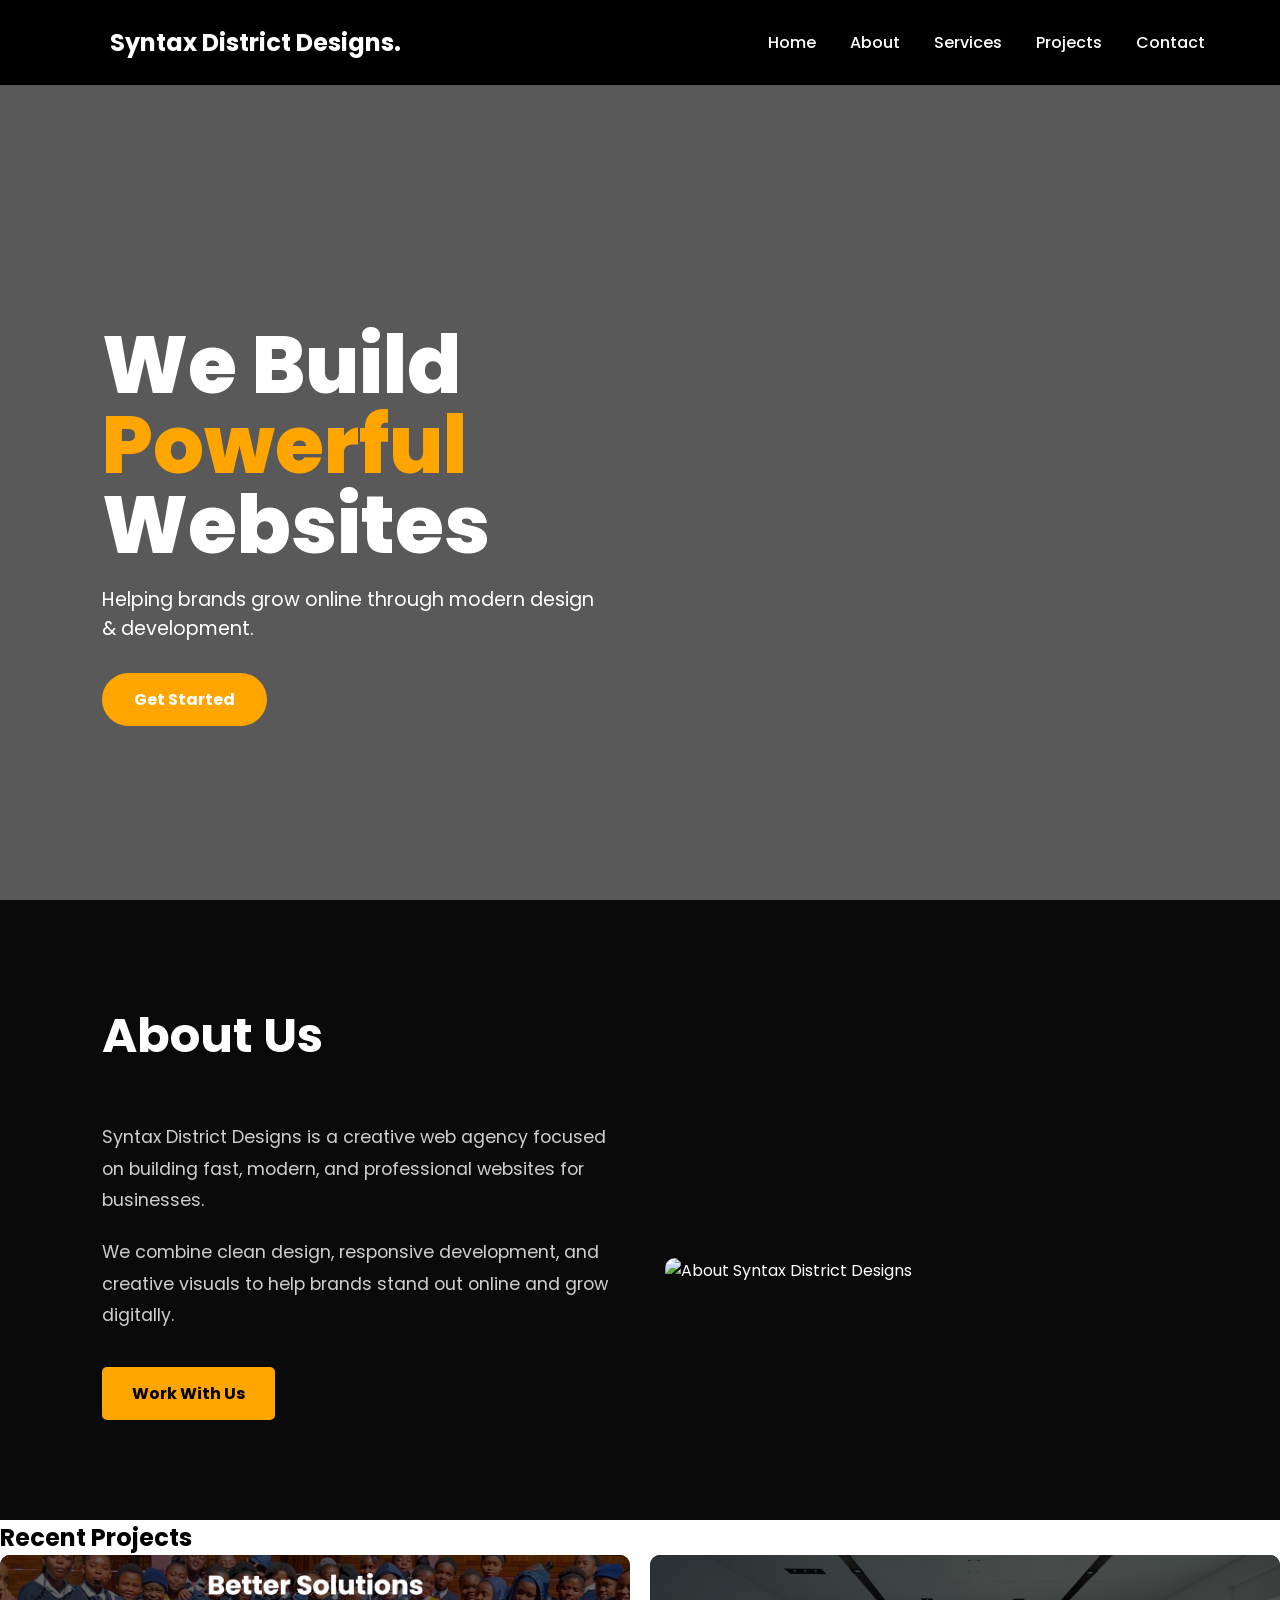
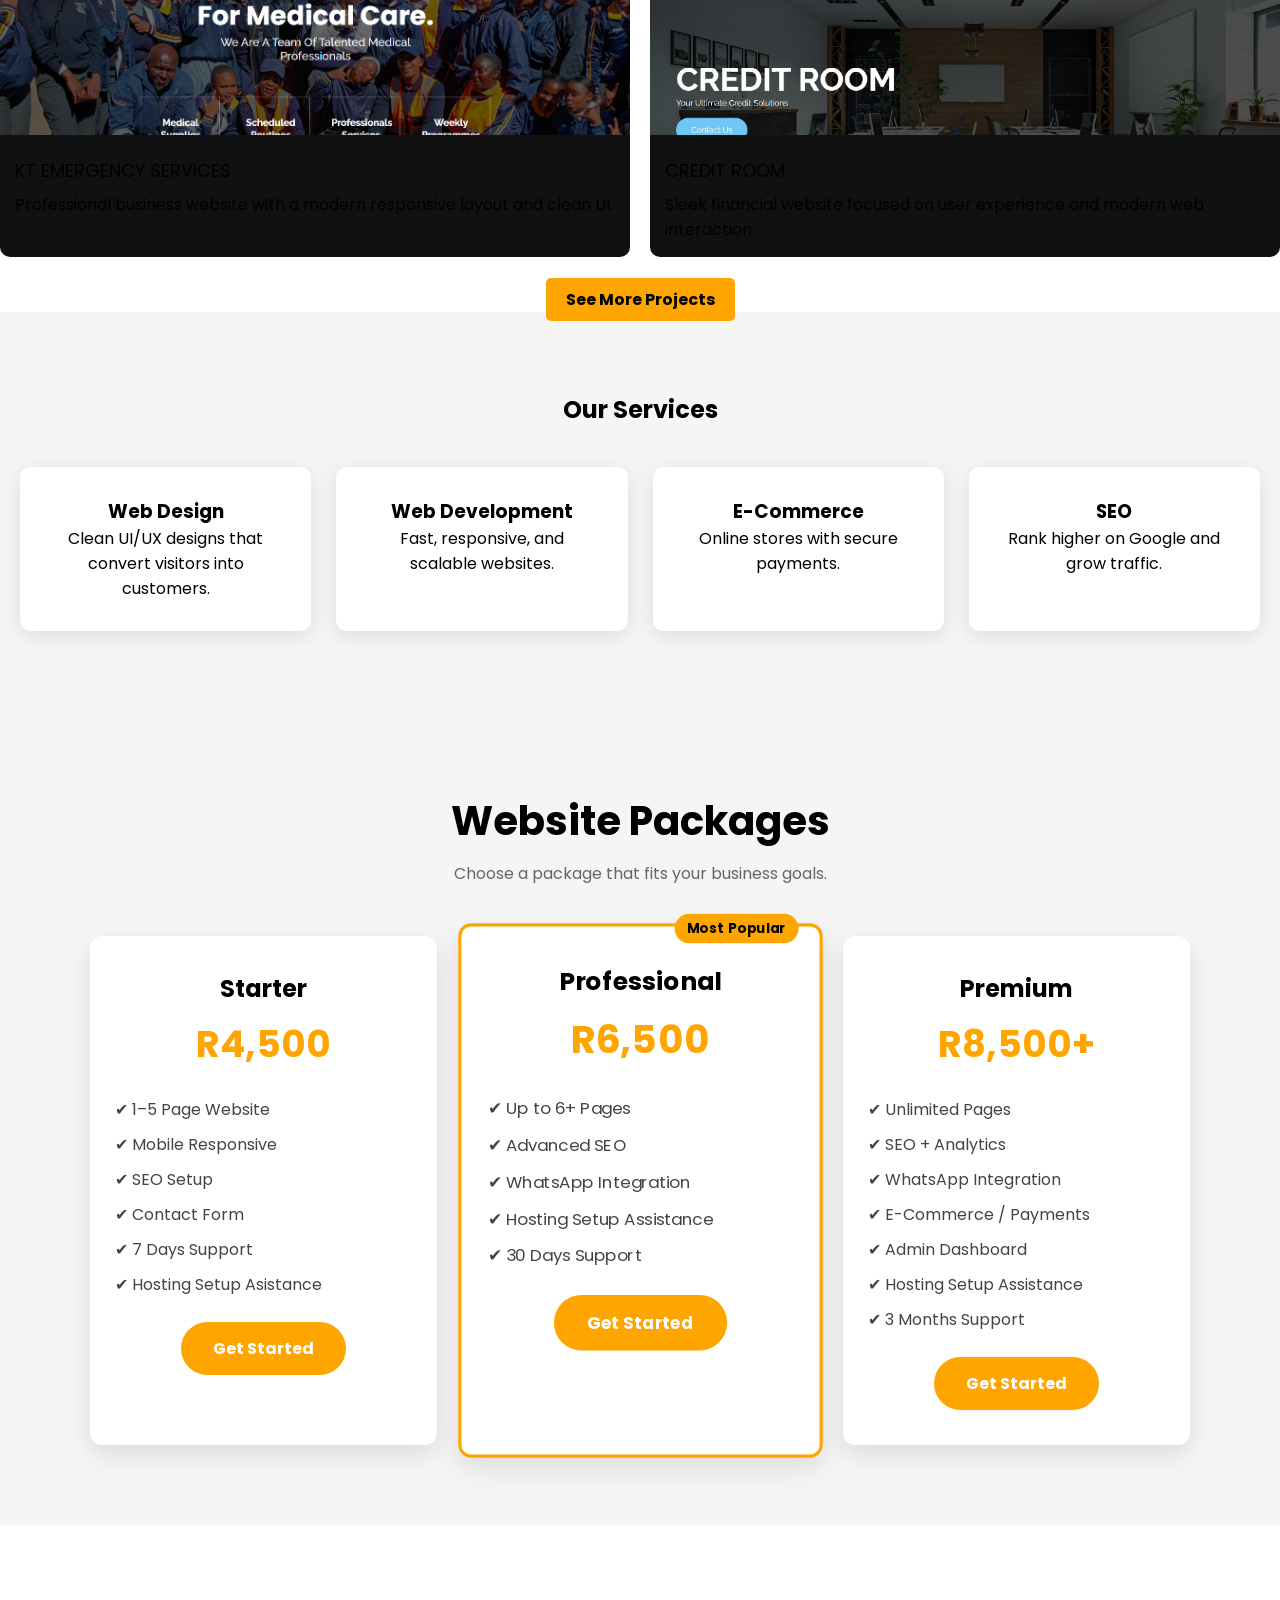
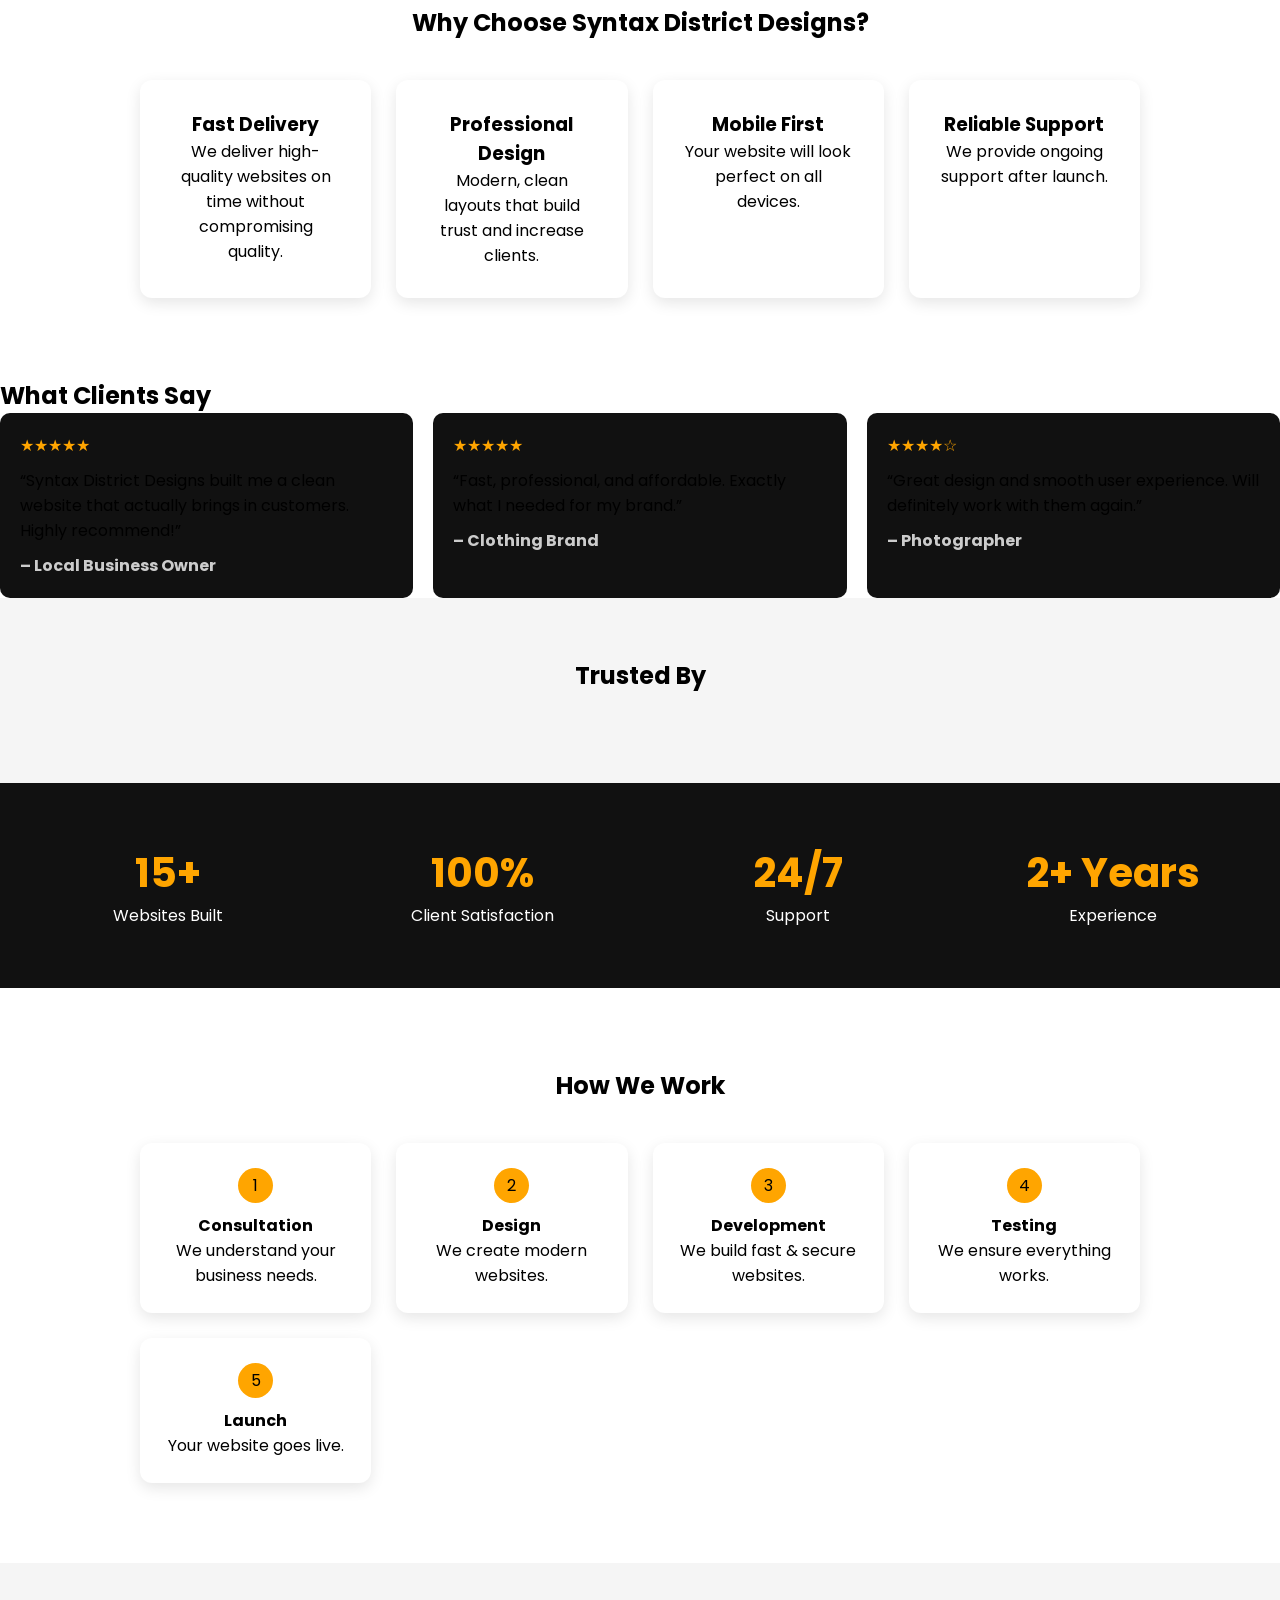
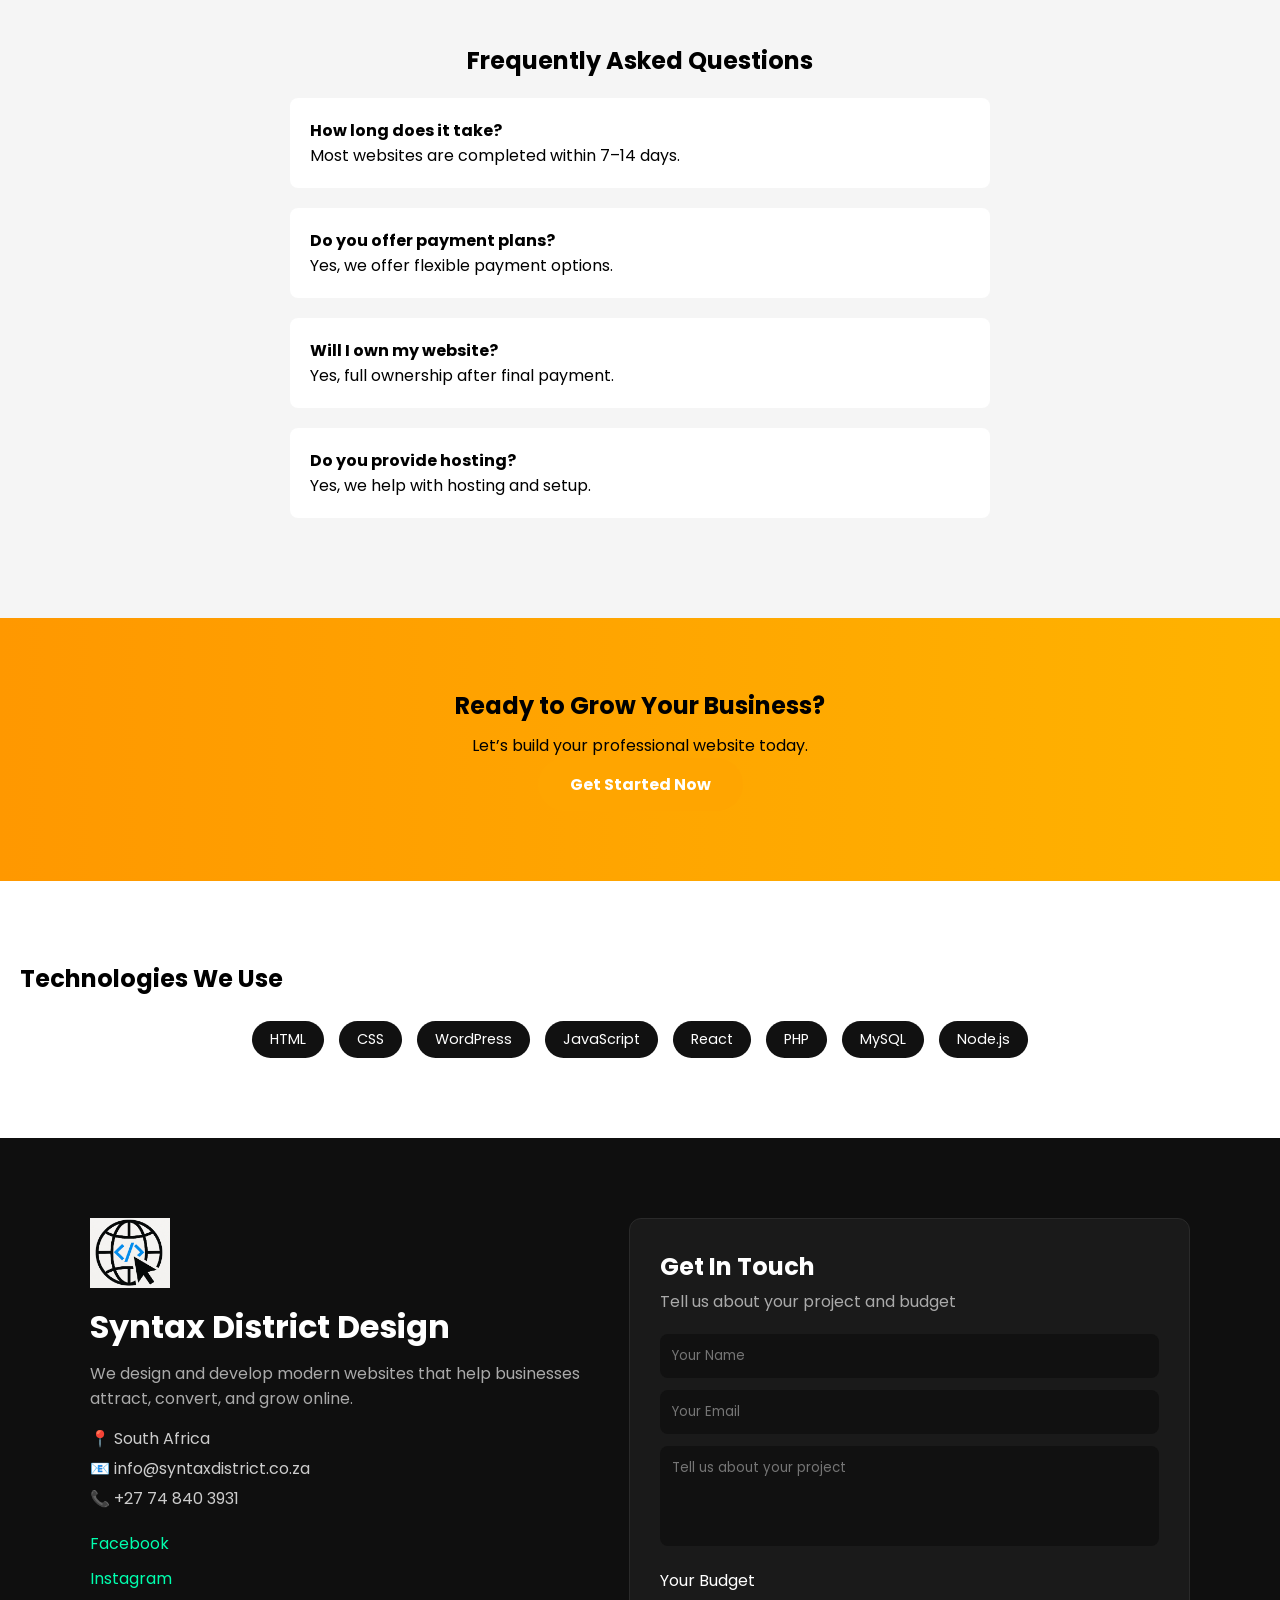
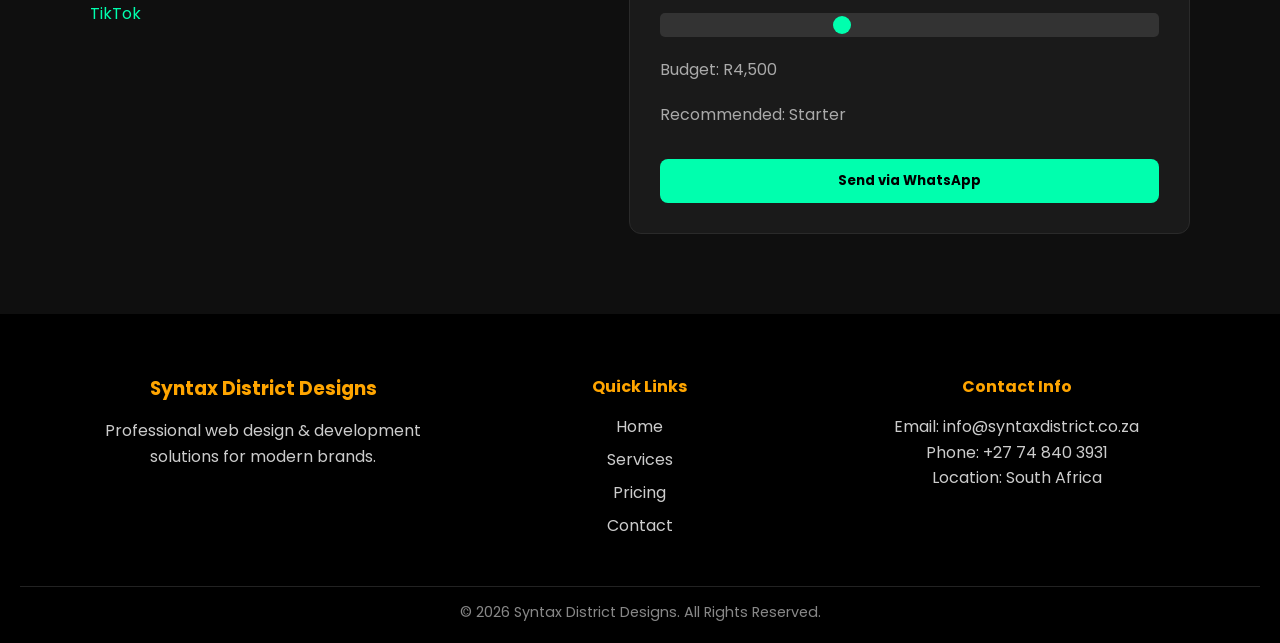
==== index.html @ bed91493 "logo" ====
<!DOCTYPE html>
<html lang="en">
<head>
  <meta charset="UTF-8" />
  <meta name="viewport" content="width=device-width, initial-scale=1.0" />
  <meta title="">
  <meta description="">
  <title>Syntax District Designs</title>

  <link rel="stylesheet" href="css/style.css" />
  <link href="https://fonts.googleapis.com/css2?family=Poppins:wght@300;400;600;700&display=swap" rel="stylesheet">
</head>

<body>

  <!-- NAVBAR -->
  <header class="navbar">
    <div class="logo">
      <img src="" alt="">
      <h2>Syntax District Designs.</h2>
    </div>

    <nav id="nav">
      <a href="index.html">Home</a>
      <a href="#about">About</a>
      <a href="#services">Services</a>
      <a href="projects.html">Projects</a>
      <a href="#contact">Contact</a>
    </nav>

    <div class="hamburger" id="menu">☰</div>
  </header>


  <!-- HERO -->
<section class="hero" id="home">

  <!-- Background Video -->
  <video autoplay muted loop playsinline class="hero-video">
    <source src="img/hero.mp4" type="video/mp4">
  </video>

  <!-- Dark Overlay -->
  <div class="hero-overlay"></div>

  <!-- Hero Content -->
  <div class="hero-content">
    <h1>
      We Build <span>Powerful</span><br>
      Websites
    </h1>

    <p>
      Helping brands grow online through modern design & development.
    </p>

    <a href="#contact" class="btn-primary">Get Started</a>
  </div>

</section>


  <!-- ABOUT -->
<section class="about" id="about">

  <!-- Heading -->
  <div class="about-heading">
    <h2>About Us</h2>
  </div>

  <!-- Content -->
  <div class="about-container">

    <!-- Text Block -->
    <div class="about-text">
      <p>
        Syntax District Designs is a creative web agency focused on building
        fast, modern, and professional websites for businesses.
      </p>

      <p>
        We combine clean design, responsive development, and creative visuals
        to help brands stand out online and grow digitally.
      </p>

      <a href="#contact" class="about-btn">Work With Us</a>
    </div>

    <!-- Image Block -->
    <div class="about-image">
      <img src="img/about-image.jpg" alt="About Syntax District Designs">
    </div>

  </div>

</section>

<!-- 💼 PROJECTS SECTION -->
<section class="section projects-section">

  <h2>Recent Projects</h2>
  <div class="projects">

    <!-- PROJECT 1 -->
    <div class="project-card">
      <a href="https://www.ktemergencyservices.com" target="_blank">
        <img src="img/ktemergency/ktemergencyservices.png" alt="KT Emergency Services Website" loading="lazy">
      </a>

      <div class="project-content">
        <div class="project-title">
          KT EMERGENCY SERVICES
        </div>
        <p>
          Professional business website with a modern responsive layout and clean UI.
        </p>
      </div>
    </div>

    <!-- PROJECT 2 -->
    <div class="project-card">
      <a href="https://www.creditroom.co.za" target="_blank">
        <img src="img/tcroom/Capturecr.PNG" alt="Credit Room Website" loading="lazy">
      </a>

      <div class="project-content">
        <div class="project-title">
          CREDIT ROOM
        </div>
        <p>
          Sleek financial website focused on user experience and modern web interaction.
        </p>
      </div>
    </div>
  </div>

  <!-- BUTTON -->
  <div class="see-more">
    <a href="projects.html">
      See More Projects
    </a>

  </div>

</section>

  <!-- SERVICES -->
  <section class="services" id="services">
    <h2>Our Services</h2>

    <div class="service-box">

      <div class="service">
        <h3>Web Design</h3>
        <p>Clean UI/UX designs that convert visitors into customers.</p>
      </div>

      <div class="service">
        <h3>Web Development</h3>
        <p>Fast, responsive, and scalable websites.</p>
      </div>

      <div class="service">
        <h3>E-Commerce</h3>
        <p>Online stores with secure payments.</p>
      </div>

      <div class="service">
        <h3>SEO</h3>
        <p>Rank higher on Google and grow traffic.</p>
      </div>

    </div>
  </section>



<!-- PRICING -->
<section class="pricing" id="pricing">

  <h2>Website Packages</h2>
  <p class="pricing-subtitle">
    Choose a package that fits your business goals.
  </p>

  <div class="pricing-box">

    <!-- BASIC -->
    <div class="price-card">
      <h3>Starter</h3>
      <p class="price">R4,500</p>

      <ul>
        <li>✔ 1–5 Page Website</li>
        <li>✔ Mobile Responsive</li>
        <li>✔ SEO Setup</li>
        <li>✔ Contact Form</li>
        <li>✔ 7 Days Support</li>
        <li>✔ Hosting Setup Asistance</li>
      </ul>

      <a href="#contact" class="btn-primary">Get Started</a>
    </div>


    <!-- STANDARD -->
    <div class="price-card featured">

      <span class="badge">Most Popular</span>

      <h3>Professional</h3>
      <p class="price">R6,500</p>

      <ul>
        <li>✔ Up to 6+ Pages</li>
        <li>✔ Advanced SEO</li>
        <li>✔ WhatsApp Integration</li>
        <li>✔ Hosting Setup Assistance</li>
        <li>✔ 30 Days Support</li>
      </ul>

      <a href="#contact" class="btn-primary">Get Started</a>
    </div>


    <!-- PREMIUM -->
    <div class="price-card">

      <h3>Premium</h3>
      <p class="price">R8,500+</p>

      <ul>
        <li>✔ Unlimited Pages</li>
        <li>✔ SEO + Analytics</li>
        <li>✔ WhatsApp Integration</li>
        <li>✔ E-Commerce / Payments</li>
        <li>✔ Admin Dashboard</li>
        <li>✔ Hosting Setup Assistance</li>
        <li>✔ 3 Months Support</li>
      </ul>

      <a href="#contact" class="btn-primary">Get Started</a>
    </div>

  </div>

</section>



<!-- WHY CHOOSE US -->
<section class="why-us">

  <h2>Why Choose Syntax District Designs?</h2>

  <div class="why-box">

    <div class="why-item">
      <h3> Fast Delivery</h3>
      <p>We deliver high-quality websites on time without compromising quality.</p>
    </div>

    <div class="why-item">
      <h3> Professional Design</h3>
      <p>Modern, clean layouts that build trust and increase clients.</p>
    </div>

    <div class="why-item">
      <h3> Mobile First</h3>
      <p>Your website will look perfect on all devices.</p>
    </div>

    <div class="why-item">
      <h3> Reliable Support</h3>
      <p>We provide ongoing support after launch.</p>
    </div>

  </div>

</section>

<!-- ⭐ TESTIMONIAL SECTION -->
<section class="section">
    <h2>What Clients Say</h2>

    <div class="testimonials">

        <div class="testimonial-card">
            <div class="stars">★★★★★</div>
            <p>“Syntax District Designs built me a clean website that actually brings in customers. Highly recommend!”</p>
            <div class="client">– Local Business Owner</div>
        </div>

        <div class="testimonial-card">
            <div class="stars">★★★★★</div>
            <p>“Fast, professional, and affordable. Exactly what I needed for my brand.”</p>
            <div class="client">– Clothing Brand</div>
        </div>

        <div class="testimonial-card">
            <div class="stars">★★★★☆</div>
            <p>“Great design and smooth user experience. Will definitely work with them again.”</p>
            <div class="client">– Photographer</div>
        </div>

    </div>
</section>



<!-- CLIENTS -->
<section class="clients">

  <h2>Trusted By</h2>

  <div class="client-logos">
    <img src="img/client1.png" alt="">
    <img src="img/client2.png" alt="">
    <img src="img/client3.png" alt="">
    <img src="img/client4.png" alt="">
  </div>

</section>


<!-- STATS -->
<section class="stats">

  <div class="stat">
    <h3>15+</h3>
    <p>Websites Built</p>
  </div>

  <div class="stat">
    <h3>100%</h3>
    <p>Client Satisfaction</p>
  </div>

  <div class="stat">
    <h3>24/7</h3>
    <p>Support</p>
  </div>

  <div class="stat">
    <h3>2+ Years</h3>
    <p>Experience</p>
  </div>

</section>


<!-- PROCESS -->
<section class="process">

  <h2>How We Work</h2>

  <div class="steps">

    <div class="step">
      <span>1</span>
      <h4>Consultation</h4>
      <p>We understand your business needs.</p>
    </div>

    <div class="step">
      <span>2</span>
      <h4>Design</h4>
      <p>We create modern websites.</p>
    </div>

    <div class="step">
      <span>3</span>
      <h4>Development</h4>
      <p>We build fast & secure websites.</p>
    </div>

    <div class="step">
      <span>4</span>
      <h4>Testing</h4>
      <p>We ensure everything works.</p>
    </div>

    <div class="step">
      <span>5</span>
      <h4>Launch</h4>
      <p>Your website goes live.</p>
    </div>

  </div>

</section>


<!-- FAQ -->
<section class="faq">

  <h2>Frequently Asked Questions</h2>

  <div class="faq-item">
    <h4>How long does it take?</h4>
    <p>Most websites are completed within 7–14 days.</p>
  </div>

  <div class="faq-item">
    <h4>Do you offer payment plans?</h4>
    <p>Yes, we offer flexible payment options.</p>
  </div>

  <div class="faq-item">
    <h4>Will I own my website?</h4>
    <p>Yes, full ownership after final payment.</p>
  </div>

  <div class="faq-item">
    <h4>Do you provide hosting?</h4>
    <p>Yes, we help with hosting and setup.</p>
  </div>

</section>


<!-- CTA -->
<section class="cta-banner">

  <h2>Ready to Grow Your Business?</h2>
  <p>Let’s build your professional website today.</p>

  <a href="#contact" class="btn-primary">Get Started Now</a>

</section>


<!-- SKILLS -->
<section class="skills">

  <h1>Technologies We Use</h1>

  <div class="skills-box">
    <span>HTML</span>
    <span>CSS</span>
    <span>WordPress</span>
    <span>JavaScript</span>
    <span>React</span>
    <span>PHP</span>
    <span>MySQL</span>
    <span>Node.js</span>
  </div>

</section>




<section class="contact-section" id="contact">

  <div class="contact-container">

    <!-- ================= LEFT SIDE ================= -->
    <div class="contact-left">

      <img src="img/Untitled.png" alt="Logo" class="logo">

      <h2>Syntax District Design</h2>

      <p>
        We design and develop modern websites that help businesses attract,
        convert, and grow online.
      </p>

      <div class="contact-info">
        <p>📍 South Africa</p>
        <p>📧 info@syntaxdistrict.co.za</p>
        <p>📞 +27 74 840 3931</p>
      </div>

      <div class="socials">
        <a href="#" target="_blank">Facebook</a>
        <a href="#" target="_blank">Instagram</a>
        <a href="#" target="_blank">TikTok</a>
      </div>

    </div>

    <!-- ================= RIGHT SIDE ================= -->
    <div class="contact-right">

      <h2>Get In Touch</h2>
      <p>Tell us about your project and budget</p>

      <form id="contactForm">

        <input type="text" id="name" placeholder="Your Name" required>
        <input type="email" id="email" placeholder="Your Email" required>
        <textarea id="message" placeholder="Tell us about your project"></textarea>

        <!-- BUDGET SLIDER -->
        <div class="budget-box">

          <label>Your Budget</label>

          <input type="range" min="1500" max="10000" step="500" value="4500" id="budgetSlider">

          <p>Budget: <span id="budgetValue">R4,500</span></p>
          <p>Recommended: <span id="packageText">Starter</span></p>

        </div>

        <button type="submit">Send via WhatsApp</button>

      </form>

    </div>

  </div>

</section>


<!-- FOOTER -->

<footer class="footer">

  <div class="footer-container">

    <!-- ABOUT -->
    <div class="footer-box">

      <h3>Syntax District Designs</h3>

      <p>
        Professional web design & development solutions for modern brands.
      </p>

    </div>


    <!-- LINKS -->
    <div class="footer-box">

      <h4>Quick Links</h4>

      <ul>
        <li><a href="#home">Home</a></li>
        <li><a href="#services">Services</a></li>
        <li><a href="#pricing">Pricing</a></li>
        <li><a href="#contact">Contact</a></li>
      </ul>

    </div>


    <!-- CONTACT INFO -->
    <div class="footer-box">

      <h4>Contact Info</h4>

      <p>Email: info@syntaxdistrict.co.za</p>
      <p>Phone: +27 74 840 3931</p>
      <p>Location: South Africa</p>

    </div>


  </div>


  <div class="footer-bottom">

    <p>
      © 2026 Syntax District Designs. All Rights Reserved.
    </p>

  </div>

</footer>



<script src="script.js"></script>
</body>

</html>
---- css/style.css ----
* {
  margin: 0;
  padding: 0;
  box-sizing: border-box;
  font-family: "Poppins", sans-serif;
}

html {
  scroll-behavior: smooth;
}

/* NAVBAR */

.navbar {
  position: fixed;
  width: 100%;
  background: #000;
  color: #fff;
  padding: 25px 60px;
  display: flex;
  justify-content: space-between;
  align-items: center;
  z-index: 1000;
}

.logo {
  display: flex;
  align-items: center;
  gap: 10px;
}

.logo img {
  width: 40px;
}

nav a {
  color: #fff;
  text-decoration: none;
  margin: 0 15px;
  font-weight: 500;
}

nav a:hover {
  color: orange;
  text-decoration:underline;
}

.hamburger {
  display: none;
  font-size: 26px;
  cursor: pointer;
}


/* HERO */

.hero {
  height: 100vh;
  position: relative;
  overflow: hidden;
  display: flex;
  align-items: center;
  justify-content: flex-start;
  padding: 0 8%;
}

/* Background Video */

.hero-video {
  position: absolute;
  top: 0;
  left: 0;
  width: 100%;
  height: 100%;
  object-fit: cover;
  z-index: -2;
}

/* Overlay */

.hero-overlay {
  position: absolute;
  inset: 0;
  background: rgba(0, 0, 0, 0.65);
  z-index: -1;
}

/* Content */

.hero-content {
  max-width: 650px;
  color: white;
  text-align: left;
}

.hero-content h1 {
  font-size: 5rem;
  line-height: 1;
  margin-top: 150px;
  margin-bottom: 20px;
  font-weight: 800;
}

.hero-content h1 span {
  color: orange;
}

.hero-content p {
  font-size: 1.2rem;
  color: #fff;
  margin-bottom: 30px;
  max-width: 500px;
}

/* Button */

.btn-primary {
  display: inline-block;
  padding: 14px 32px;
  background: orange;
  color: white;
  text-decoration: none;
  font-weight: bold;
  border-radius: 50px;

  transition: 0.3s ease;
}

.btn-primary:hover {
  background: white;
  transform: translateY(-3px);
}

/* Responsive */

@media (max-width: 768px) {

  .hero {
    padding: 0 5%;
  }

  .hero-content h1 {
    font-size: 3rem;
  }

  .hero-content p {
    font-size: 1rem;
  }

}

/* ABOUT */

.about {
  padding: 100px 8%;
  background: #0a0a0a;
  color: white;
}

/* Heading */

.about-heading {
  margin-bottom: 50px;
}

.about-heading h2 {
  font-size: 3rem;
  text-align: left;
}

/* Container */

.about-container {
  display: flex;
  align-items: center;
  justify-content: space-between;
  gap: 50px;
}

/* Text Block */

.about-text {
  flex: 1;
}

.about-text p {
  font-size: 1.1rem;
  line-height: 1.8;
  color: #cfcfcf;
  margin-bottom: 20px;
}

/* Button */

.about-btn {
  display: inline-block;
  margin-top: 15px;

  padding: 14px 30px;
  background: orange;
  color: black;

  text-decoration: none;
  font-weight: bold;
  border-radius: 5px;

  transition: 0.3s ease;
}

.about-btn:hover {
  background: white;
  transform: translateY(-3px);
}

/* Image Block */

.about-image {
  flex: 1;
}

.about-image img {
  width: 100%;
  border-radius: 10px;
  object-fit: cover;
}

/* RESPONSIVE */

@media (max-width: 900px) {

  .about-container {
    flex-direction: column;
  }

  .about-heading h2 {
    text-align: center;
  }

  .about-text {
    text-align: center;
  }

}

@media (max-width: 768px) {

  .about {
    padding: 80px 5%;
  }

  .about-heading h2 {
    font-size: 2.3rem;
  }

  .about-text p {
    font-size: 1rem;
  }

}

/* ---------- PROJECTS ---------- */
    .projects {
        display: grid;
        grid-template-columns: repeat(auto-fit, minmax(280px, 1fr));
        gap: 20px;
    }

    .project-card {
        background: #111;
        border-radius: 10px;
        overflow: hidden;
        transition: 0.3s;
    }

    .project-card:hover {
        transform: scale(1.03);
    }

    .project-card img {
        width: 100%;
        height: 180px;
        object-fit: cover;
    }

    .project-content {
        padding: 15px;
    }

    .project-title {
        font-size: 18px;
        margin-bottom: 8px;
    }

    .see-more {
        text-align: center;
        margin-top: 30px;
    }

    .see-more a {
        text-decoration: none;
        color: #000;
        background: orange;
        padding: 10px 20px;
        border-radius: 5px;
        font-weight: bold;
    }

    .see-more a:hover {
        background: #ff8c00;
    }


/* SERVICES */

.services {
  background: #f5f5f5;
  padding: 80px 20px;
  text-align: center;
}

.service-box {
  display: grid;
  grid-template-columns: repeat(auto-fit,minmax(250px,1fr));
  gap: 25px;
  margin-top: 40px;
}

.service {
  background: white;
  padding: 30px;
  border-radius: 10px;
  box-shadow: 0 5px 20px rgba(0,0,0,0.1);
}



/* PRICING */

.pricing {
  padding: 80px 20px;
  background: #f5f5f5;
  text-align: center;
}

.pricing h2 {
  font-size: 2.5rem;
  margin-bottom: 10px;
}

.pricing-subtitle {
  color: #666;
  margin-bottom: 50px;
}


.pricing-box {
  display: grid;
  grid-template-columns: repeat(auto-fit,minmax(250px,1fr));
  gap: 30px;
  max-width: 1100px;
  margin: auto;
}


.price-card {
  background: white;
  padding: 35px 25px;
  border-radius: 12px;
  box-shadow: 0 10px 25px rgba(0,0,0,0.1);
  transition: 0.3s;
  position: relative;
}


.price-card:hover {
  transform: translateY(-10px);
}


.price-card h3 {
  font-size: 1.5rem;
  margin-bottom: 10px;
}


.price {
  font-size: 2.3rem;
  color: orange;
  font-weight: bold;
  margin-bottom: 25px;
}


.price-card ul {
  list-style: none;
  margin-bottom: 25px;
  text-align: left;
}


.price-card ul li {
  margin: 10px 0;
  color: #444;
}


/* FEATURED CARD */

.featured {
  border: 3px solid orange;
  transform: scale(1.05);
}


.badge {
  position: absolute;
  top: -12px;
  right: 20px;
  background: orange;
  color: black;
  padding: 5px 12px;
  font-size: 0.8rem;
  border-radius: 20px;
  font-weight: bold;
}

/* BUDGET SECTION */
.budget {
  padding: 70px 20px;
  background: #0f0f0f;
  color: #fff;
  text-align: center;
}

.budget h2 {
  font-size: 2rem;
  margin-bottom: 10px;
}

.budget p {
  color: #aaa;
  margin-bottom: 25px;
}

/* SLIDER BOX */
.slider-box {
  max-width: 500px;
  margin: auto;
  background: #1a1a1a;
  padding: 30px;
  border-radius: 15px;
  border: 1px solid #2a2a2a;
}

/* RANGE SLIDER */
input[type="range"] {
  width: 100%;
  appearance: none;
  height: 6px;
  background: #333;
  border-radius: 5px;
  outline: none;
  margin: 20px 0;
}

/* slider thumb */
input[type="range"]::-webkit-slider-thumb {
  appearance: none;
  width: 18px;
  height: 18px;
  background: #00ffae;
  border-radius: 50%;
  cursor: pointer;
}

/* OUTPUT */
.budget-output {
  font-size: 1.3rem;
  margin-top: 10px;
  color: #00ffae;
  font-weight: bold;
}

.package-recommendation {
  margin-top: 15px;
  font-size: 1rem;
  color: #fff;
}

.package-recommendation span {
  color: #00ffae;
  font-weight: bold;
}

.hint {
  font-size: 13px;
  color: #888;
  margin-top: 10px;
}


/* RESPONSIVE */

@media(max-width:768px){

  .featured {
    transform: scale(1);
  }

  .pricing h2 {
    font-size: 2rem;
  }

}



/* WHY US */

.why-us {
  padding: 80px 20px;
  text-align: center;
}

.why-box {
  display: grid;
  grid-template-columns: repeat(auto-fit,minmax(220px,1fr));
  gap: 25px;
  max-width: 1000px;
  margin: auto;
  margin-top: 40px;
}

.why-item {
  background: #fff;
  padding: 30px;
  border-radius: 12px;
  box-shadow: 0 5px 15px rgba(0,0,0,0.1);
}


/* CLIENTS */

.clients {
  padding: 60px 20px;
  background: #f5f5f5;
  text-align: center;
}

.client-logos {
  display: flex;
  justify-content: center;
  gap: 30px;
  flex-wrap: wrap;
  margin-top: 30px;
}

.client-logos img {
  width: 120px;
  opacity: 0.7;
}

/* ---------- TESTIMONIALS ---------- */
    .testimonials {
        display: grid;
        grid-template-columns: repeat(auto-fit, minmax(250px, 1fr));
        gap: 20px;
    }

    .testimonial-card {
        background: #111;
        padding: 20px;
        border-radius: 10px;
        transition: 0.3s;
    }

    .testimonial-card:hover {
        transform: translateY(-5px);
        border: 1px solid orange;
    }

    .stars {
        color: orange;
        margin-bottom: 10px;
    }

    .client {
        font-weight: bold;
        margin-top: 10px;
        color: #ccc;
    }



/* STATS */

.stats {
  background: #111;
  color: white;
  padding: 60px 20px;
  display: grid;
  grid-template-columns: repeat(auto-fit,minmax(150px,1fr));
  gap: 20px;
  text-align: center;
}

.stat h3 {
  font-size: 2.5rem;
  color: orange;
}


/* PROCESS */

.process {
  padding: 80px 20px;
  text-align: center;
}

.steps {
  display: grid;
  grid-template-columns: repeat(auto-fit,minmax(200px,1fr));
  gap: 25px;
  max-width: 1000px;
  margin: auto;
  margin-top: 40px;
}

.step {
  background: white;
  padding: 25px;
  border-radius: 12px;
  box-shadow: 0 5px 15px rgba(0,0,0,0.1);
}

.step span {
  display: inline-block;
  background: orange;
  color: black;
  width: 35px;
  height: 35px;
  border-radius: 50%;
  line-height: 35px;
  margin-bottom: 10px;
}


/* FAQ */

.faq {
  background: #f5f5f5;
  padding: 80px 20px;
  text-align: center;
}

.faq-item {
  max-width: 700px;
  margin: 20px auto;
  text-align: left;
  background: white;
  padding: 20px;
  border-radius: 8px;
}


/* CTA */

.cta-banner {
  background: linear-gradient(to right,#ff9800,#ffb300);
  color: black;
  text-align: center;
  padding: 70px 20px;
}

.cta-banner h2 {
  margin-bottom: 10px;
}


/* SKILLS */

.skills {
  padding: 80px 20px;
  text-align: left;
}



.skills-box {
  display: flex;
  justify-content: center;
  gap: 15px;
  flex-wrap: wrap;
  margin-top: 25px;
}

.skills-box span {
  background: #111;
  color: white;
  padding: 8px 18px;
  border-radius: 20px;
  font-size: 0.9rem;
}



/* SECTION */
.contact-section {
  padding: 80px 20px;
  background: #0f0f0f;
  color: #fff;
}

/* CONTAINER */
.contact-container {
  display: flex;
  gap: 40px;
  max-width: 1100px;
  margin: auto;
  flex-wrap: wrap;
}

/* ================= LEFT ================= */
.contact-left {
  flex: 1;
  min-width: 280px;
}

.contact-left .logo {
  width: 80px;
  margin-bottom: 15px;
}

.contact-left h2 {
  font-size: 2rem;
  margin-bottom: 10px;
}

.contact-left p {
  color: #aaa;
  margin-bottom: 15px;
}

.contact-info p {
  margin: 5px 0;
  color: #ccc;
}

/* SOCIALS */
.socials {
  margin-top: 20px;
  display: flex;
  flex-direction: column;
  gap: 10px;
}

.socials a {
  color: #00ffae;
  text-decoration: none;
}

.socials a:hover {
  color: #fff;
}

/* ================= RIGHT ================= */
.contact-right {
  flex: 1;
  min-width: 320px;
  background: #1a1a1a;
  padding: 30px;
  border-radius: 12px;
  border: 1px solid #2a2a2a;
}

.contact-right h2 {
  margin-bottom: 5px;
}

.contact-right p {
  color: #aaa;
  margin-bottom: 20px;
}

/* FORM */
form {
  display: flex;
  flex-direction: column;
  gap: 12px;
}

input, textarea {
  padding: 12px;
  border-radius: 8px;
  border: none;
  outline: none;
  background: #111;
  color: #fff;
}

textarea {
  min-height: 100px;
  resize: none;
}

/* BUDGET */
.budget-box {
  margin-top: 10px;
}

input[type="range"] {
  width: 100%;
}

button {
  padding: 12px;
  background: #00ffae;
  border: none;
  border-radius: 8px;
  font-weight: bold;
  cursor: pointer;
}

button:hover {
  background: #00d18f;
}

/* FOOTER */

.footer {
  background: #000;
  color: white;
  padding: 60px 20px 20px;
}

.footer-container {
  max-width: 1100px;
  margin: auto;
  display: grid;
  grid-template-columns: repeat(auto-fit,minmax(220px,1fr));
  gap: 30px;
}

.footer-box h3,
.footer-box h4 {
  color: orange;
  margin-bottom: 15px;
}

.footer-box p {
  color: #ccc;
  line-height: 1.6;
}


/* LINKS */

.footer-box ul {
  list-style: none;
}

.footer-box ul li {
  margin-bottom: 8px;
}

.footer-box ul li a {
  color: #ccc;
  text-decoration: none;
}

.footer-box ul li a:hover {
  color: orange;
}


/* FOOTER BOTTOM */

.footer-bottom {
  text-align: center;
  border-top: 1px solid #222;
  margin-top: 40px;
  padding-top: 15px;
  font-size: 0.9rem;
  color: #888;
}


/* MOBILE */

@media(max-width:768px){

  .contact-container {
    grid-template-columns: 1fr;
  }

  .contact-form {
    margin-top: 30px;
  }

}




/* CONTACT */

.contact {
  background: #111;
  color: white;
  padding: 80px 20px;
  text-align: center;
}

.contact form {
  max-width: 500px;
  margin: auto;
  display: flex;
  flex-direction: column;
  gap: 15px;
}

.contact input,
.contact textarea {
  padding: 12px;
  border-radius: 6px;
  border: none;
}


/* FOOTER */

footer {
  background: black;
  color: white;
  text-align: center;
  padding: 20px;
}


/* MOBILE */

@media(max-width:768px){

  nav {
    position: absolute;
    top: 70px;
    right: 0;
    background: #111;
    width: 100%;
    display: none;
    flex-direction: column;
    text-align: center;
  }

  nav.active {
    display: flex;
  }

  nav a {
    padding: 15px;
    border-bottom: 1px solid #333;
  }

  .hamburger {
    display: block;
  }

  .hero h1 {
    font-size: 2rem;
  }
}
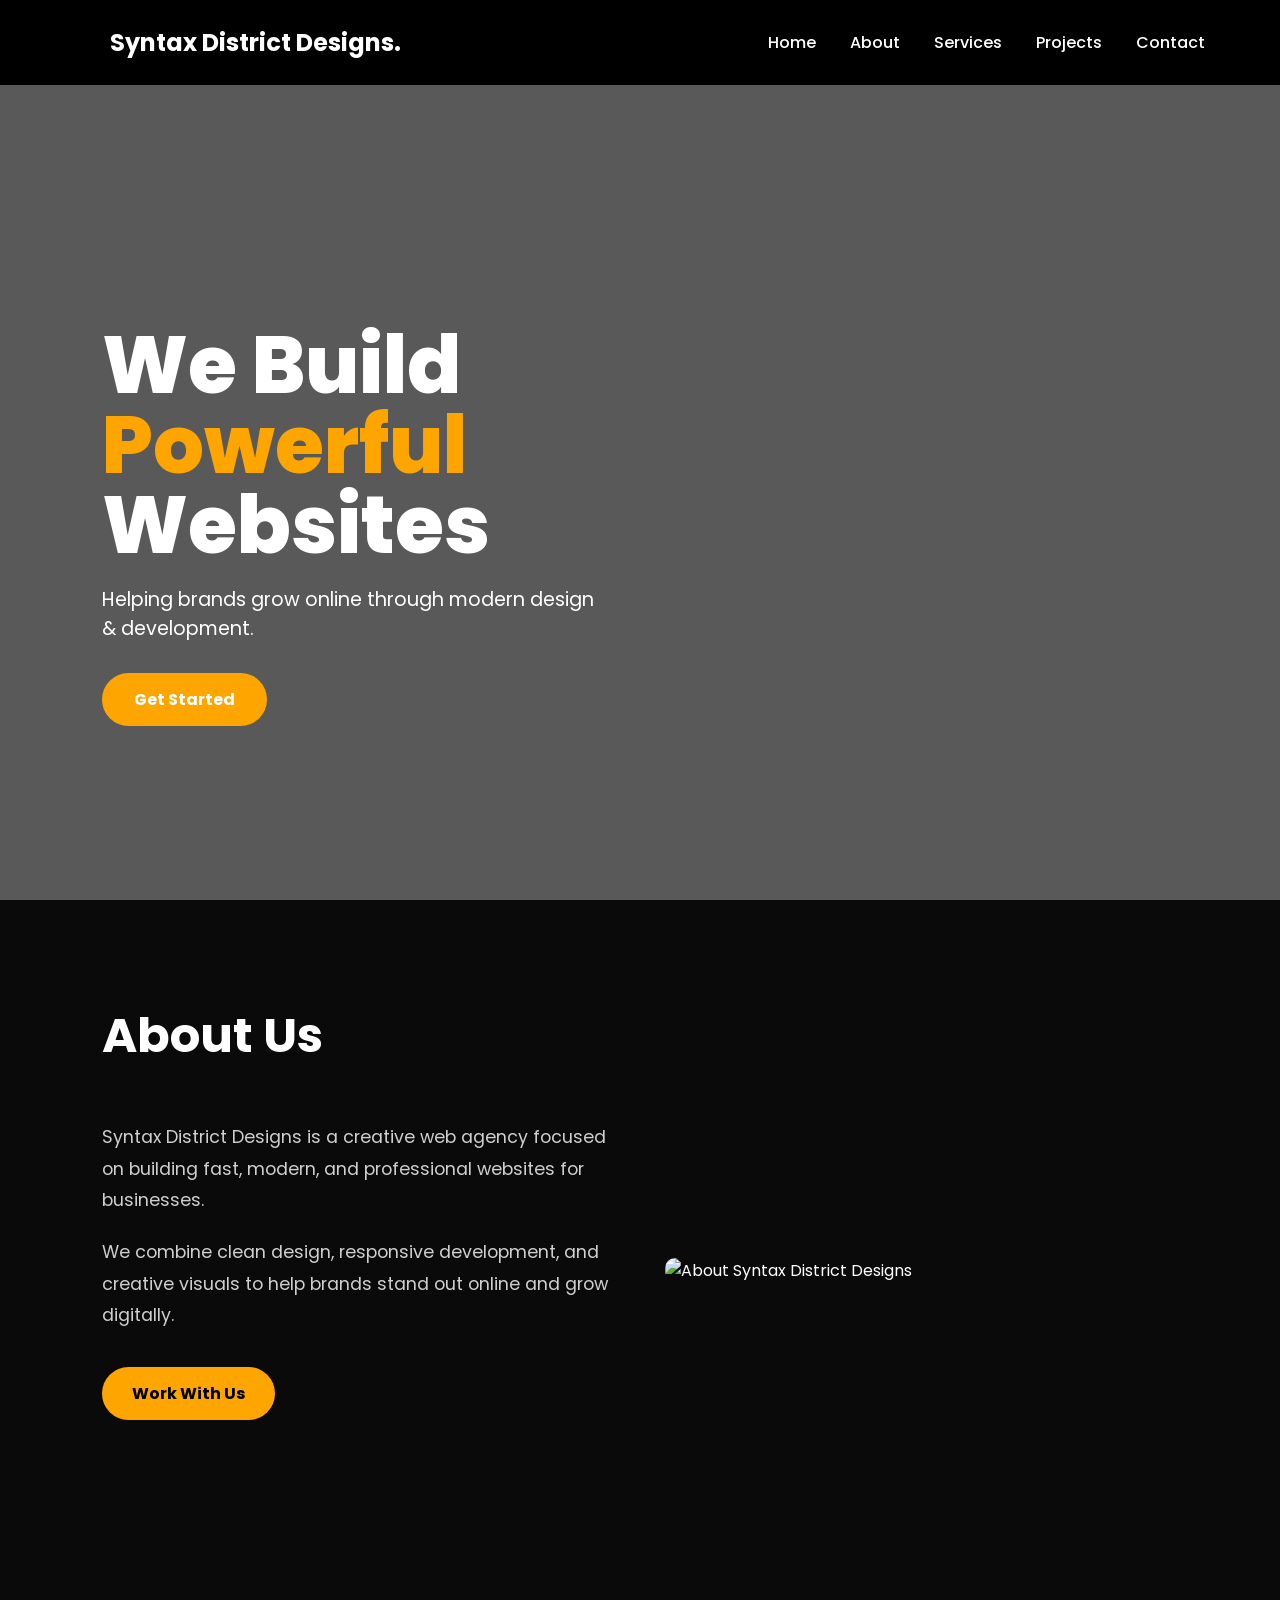
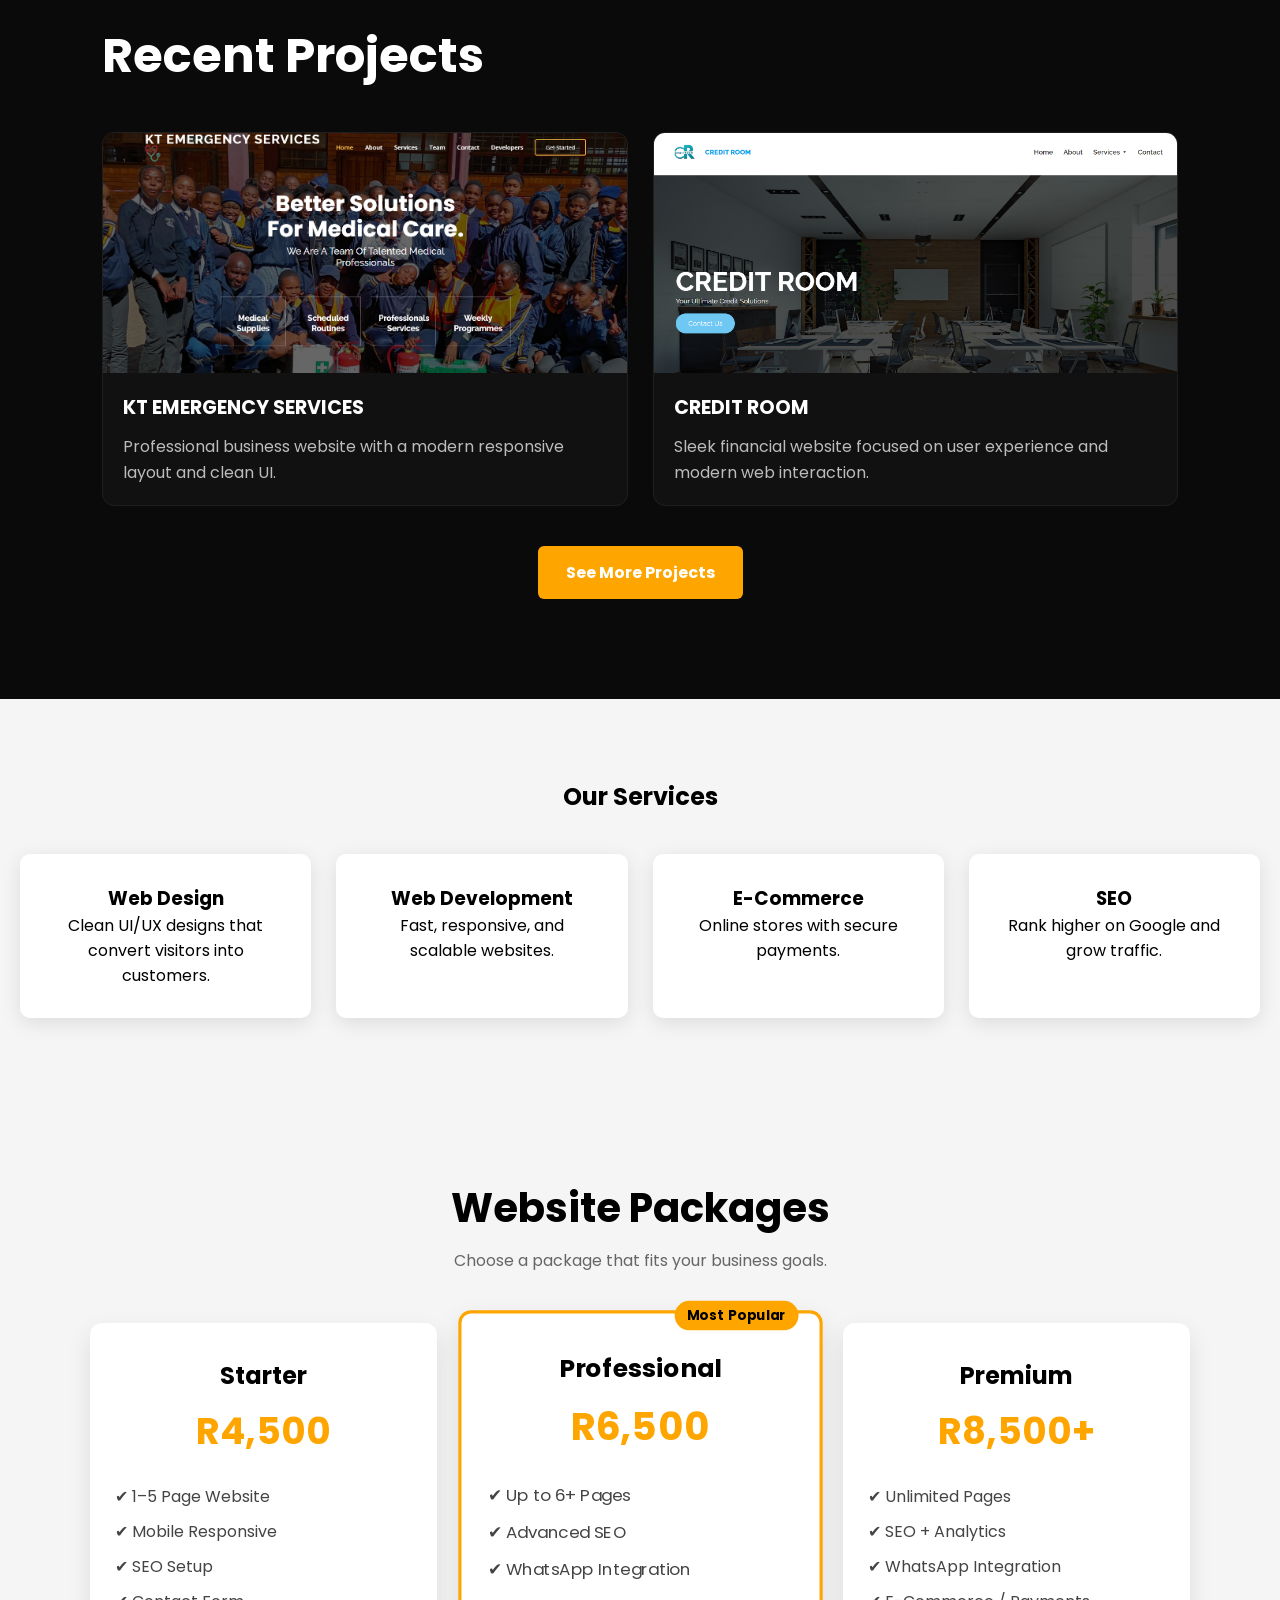
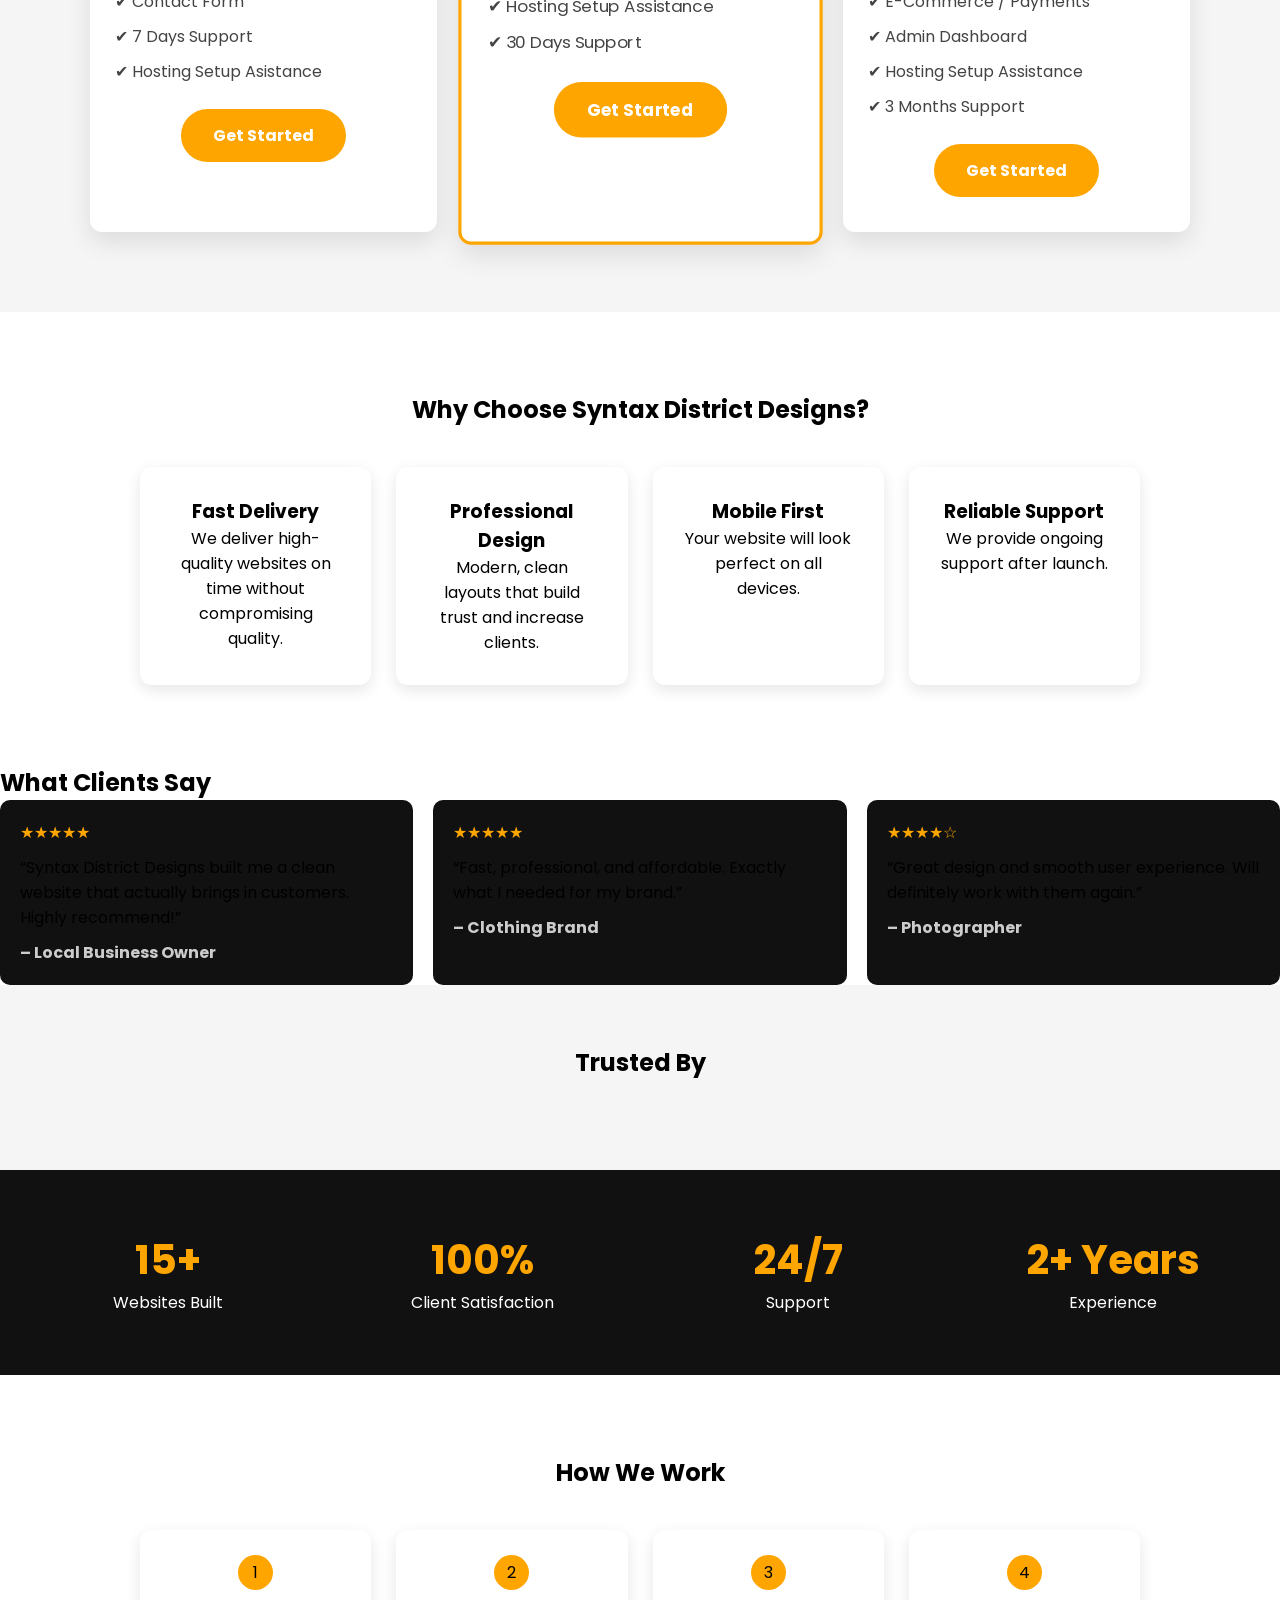
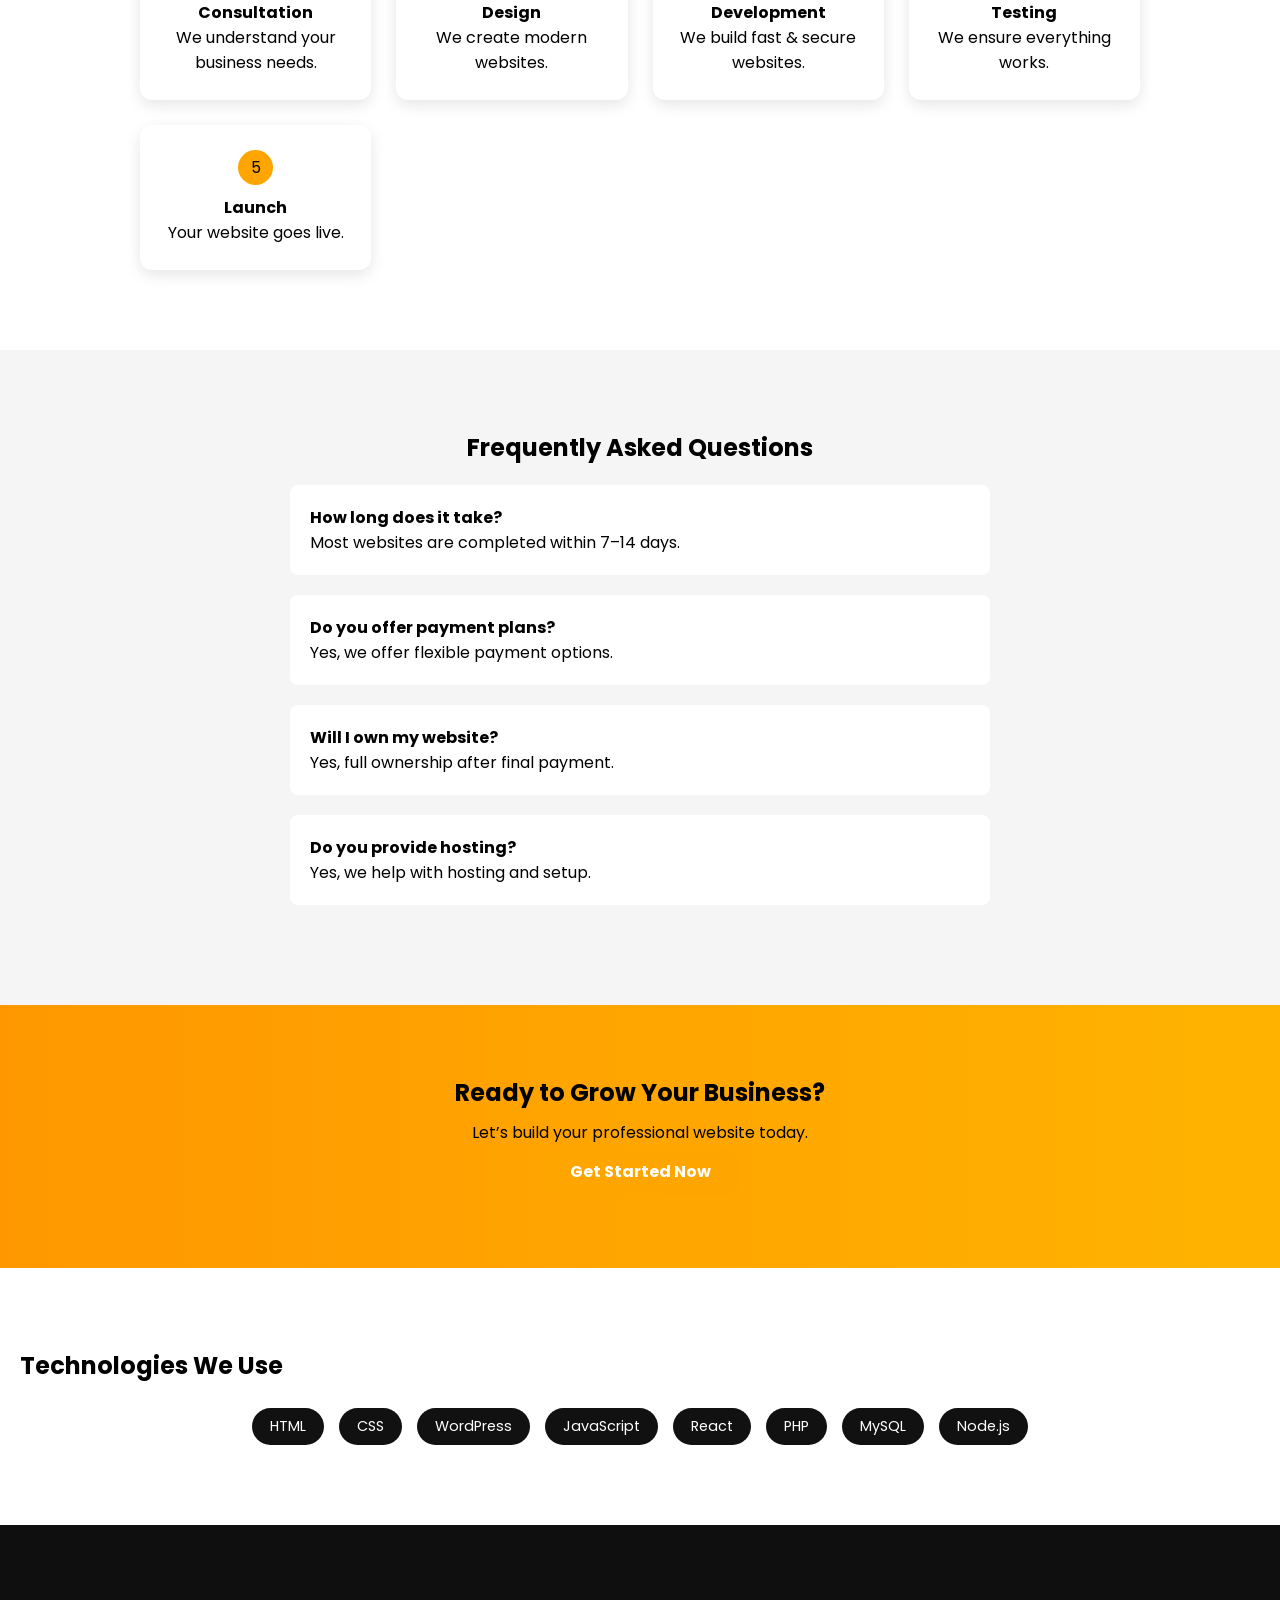
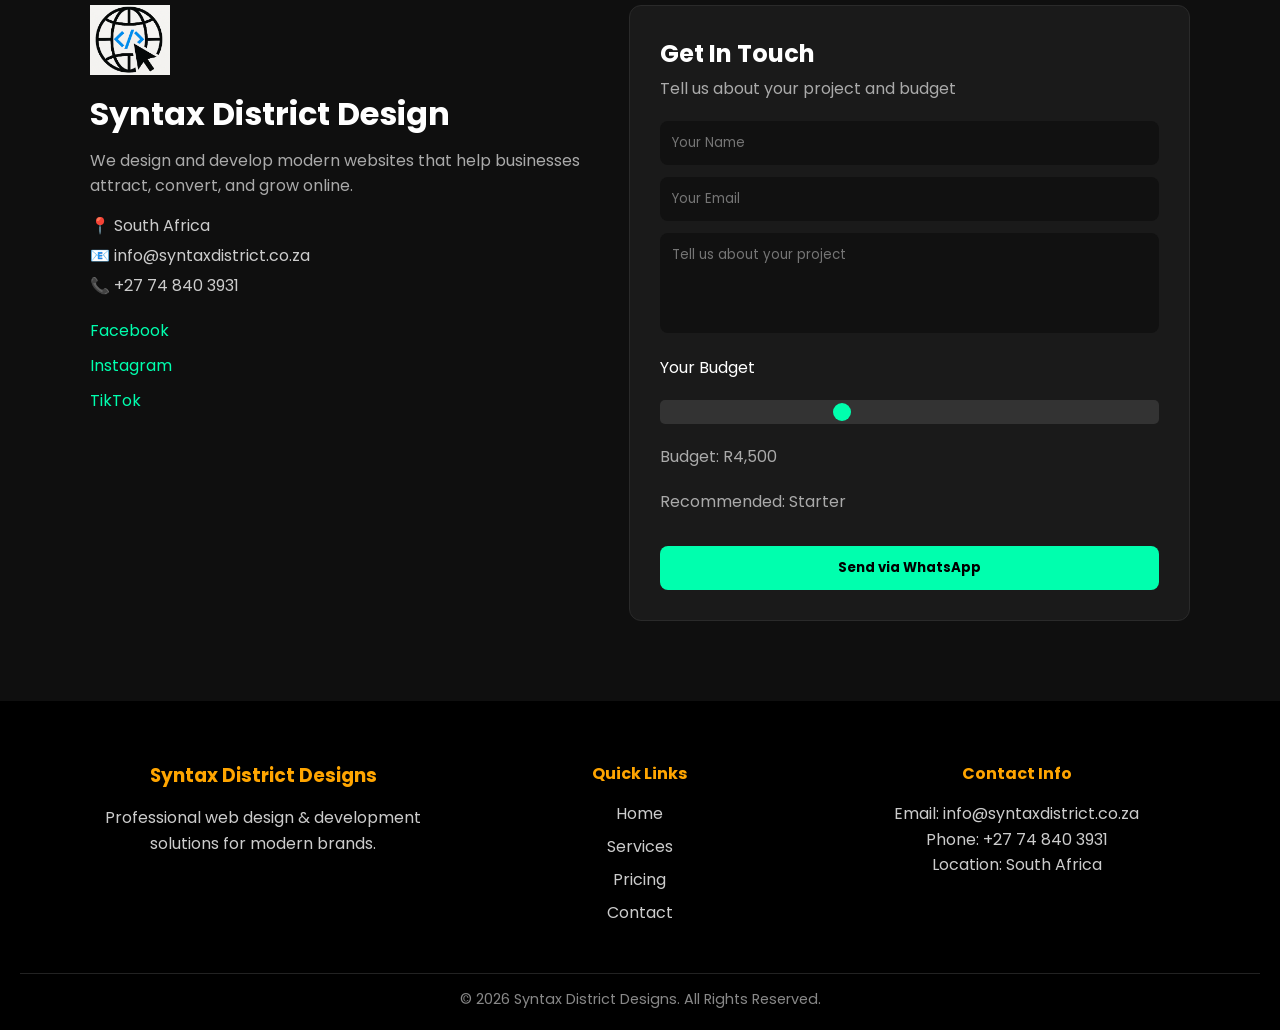
==== commit 4513a332: "spaces" ====
--- a/index.html
+++ b/index.html
@@ -62,10 +62,8 @@
 
   <!-- ABOUT -->
 <section class="about" id="about">
-
-  <!-- Heading -->
   <div class="about-heading">
-    <h2>About Us</h2>
+  <h2>About Us</h2>
   </div>
 
   <!-- Content -->
--- a/css/style.css
+++ b/css/style.css
@@ -122,12 +122,12 @@
   text-decoration: none;
   font-weight: bold;
   border-radius: 50px;
-
   transition: 0.3s ease;
 }
 
 .btn-primary:hover {
-  background: white;
+  background: #fff;
+  color: #000;
   transform: translateY(-3px);
 }
 
@@ -195,20 +195,18 @@
 .about-btn {
   display: inline-block;
   margin-top: 15px;
-
   padding: 14px 30px;
   background: orange;
-  color: black;
-
+  color: #000;
   text-decoration: none;
   font-weight: bold;
-  border-radius: 5px;
-
+  border-radius: 50px;
   transition: 0.3s ease;
 }
 
 .about-btn:hover {
   background: white;
+  color: #000;
   transform: translateY(-3px);
 }
 
@@ -258,57 +256,116 @@
 
 }
 
-/* ---------- PROJECTS ---------- */
-    .projects {
-        display: grid;
-        grid-template-columns: repeat(auto-fit, minmax(280px, 1fr));
-        gap: 20px;
+/* ---------- PROJECTS SECTION ---------- */
+
+.projects-section {
+    padding: 100px 8%;
+    background: #0a0a0a;
+    color: white;
+}
+
+.projects-section h2 {
+    font-size: 3rem;
+    margin-bottom: 40px;
+}
+
+/* GRID */
+
+.projects {
+    display: grid;
+    grid-template-columns: repeat(auto-fit, minmax(320px, 1fr));
+    gap: 25px;
+}
+
+/* CARD */
+
+.project-card {
+    background: #111;
+    border: 1px solid #1f1f1f;
+    border-radius: 12px;
+    overflow: hidden;
+    transition: transform 0.3s ease, border 0.3s ease;
+}
+
+/* HOVER */
+
+.project-card:hover {
+    transform: translateY(-8px);
+    border: 1px solid orange;
+}
+
+/* IMAGE */
+
+.project-card img {
+    width: 100%;
+    height: 240px;
+    object-fit: cover;
+    display: block;
+    transition: transform 0.4s ease;
+}
+
+.project-card:hover img {
+    transform: scale(1.05);
+}
+
+/* CONTENT */
+
+.project-content {
+    padding: 20px;
+}
+
+.project-title {
+    font-size: 1.2rem;
+    font-weight: 700;
+    margin-bottom: 12px;
+}
+
+.project-content p {
+    color: #bcbcbc;
+    line-height: 1.6;
+}
+
+/* BUTTON */
+
+.see-more {
+    text-align: center;
+    margin-top: 40px;
+}
+
+.see-more a {
+    display: inline-block;
+    text-decoration: none;
+    color: #fff;
+    background: orange;
+    padding: 14px 28px;
+    border-radius: 6px;
+    font-weight: bold;
+    transition: 0.3s ease;
+}
+
+.see-more a:hover {
+    background: white;
+    color: #000;
+    transform: translateY(-3px);
+}
+
+/* RESPONSIVE */
+
+@media (max-width: 768px) {
+
+    .projects-section {
+        padding: 80px 5%;
     }
 
-    .project-card {
-        background: #111;
-        border-radius: 10px;
-        overflow: hidden;
-        transition: 0.3s;
+    .projects-section h2 {
+        font-size: 2.2rem;
     }
 
-    .project-card:hover {
-        transform: scale(1.03);
+    .project-card img {
+        height: 200px;
     }
 
-    .project-card img {
-        width: 100%;
-        height: 180px;
-        object-fit: cover;
-    }
-
-    .project-content {
-        padding: 15px;
-    }
-
-    .project-title {
-        font-size: 18px;
-        margin-bottom: 8px;
-    }
-
-    .see-more {
-        text-align: center;
-        margin-top: 30px;
-    }
-
-    .see-more a {
-        text-decoration: none;
-        color: #000;
-        background: orange;
-        padding: 10px 20px;
-        border-radius: 5px;
-        font-weight: bold;
-    }
-
-    .see-more a:hover {
-        background: #ff8c00;
-    }
-
+}
 
 /* SERVICES */
 
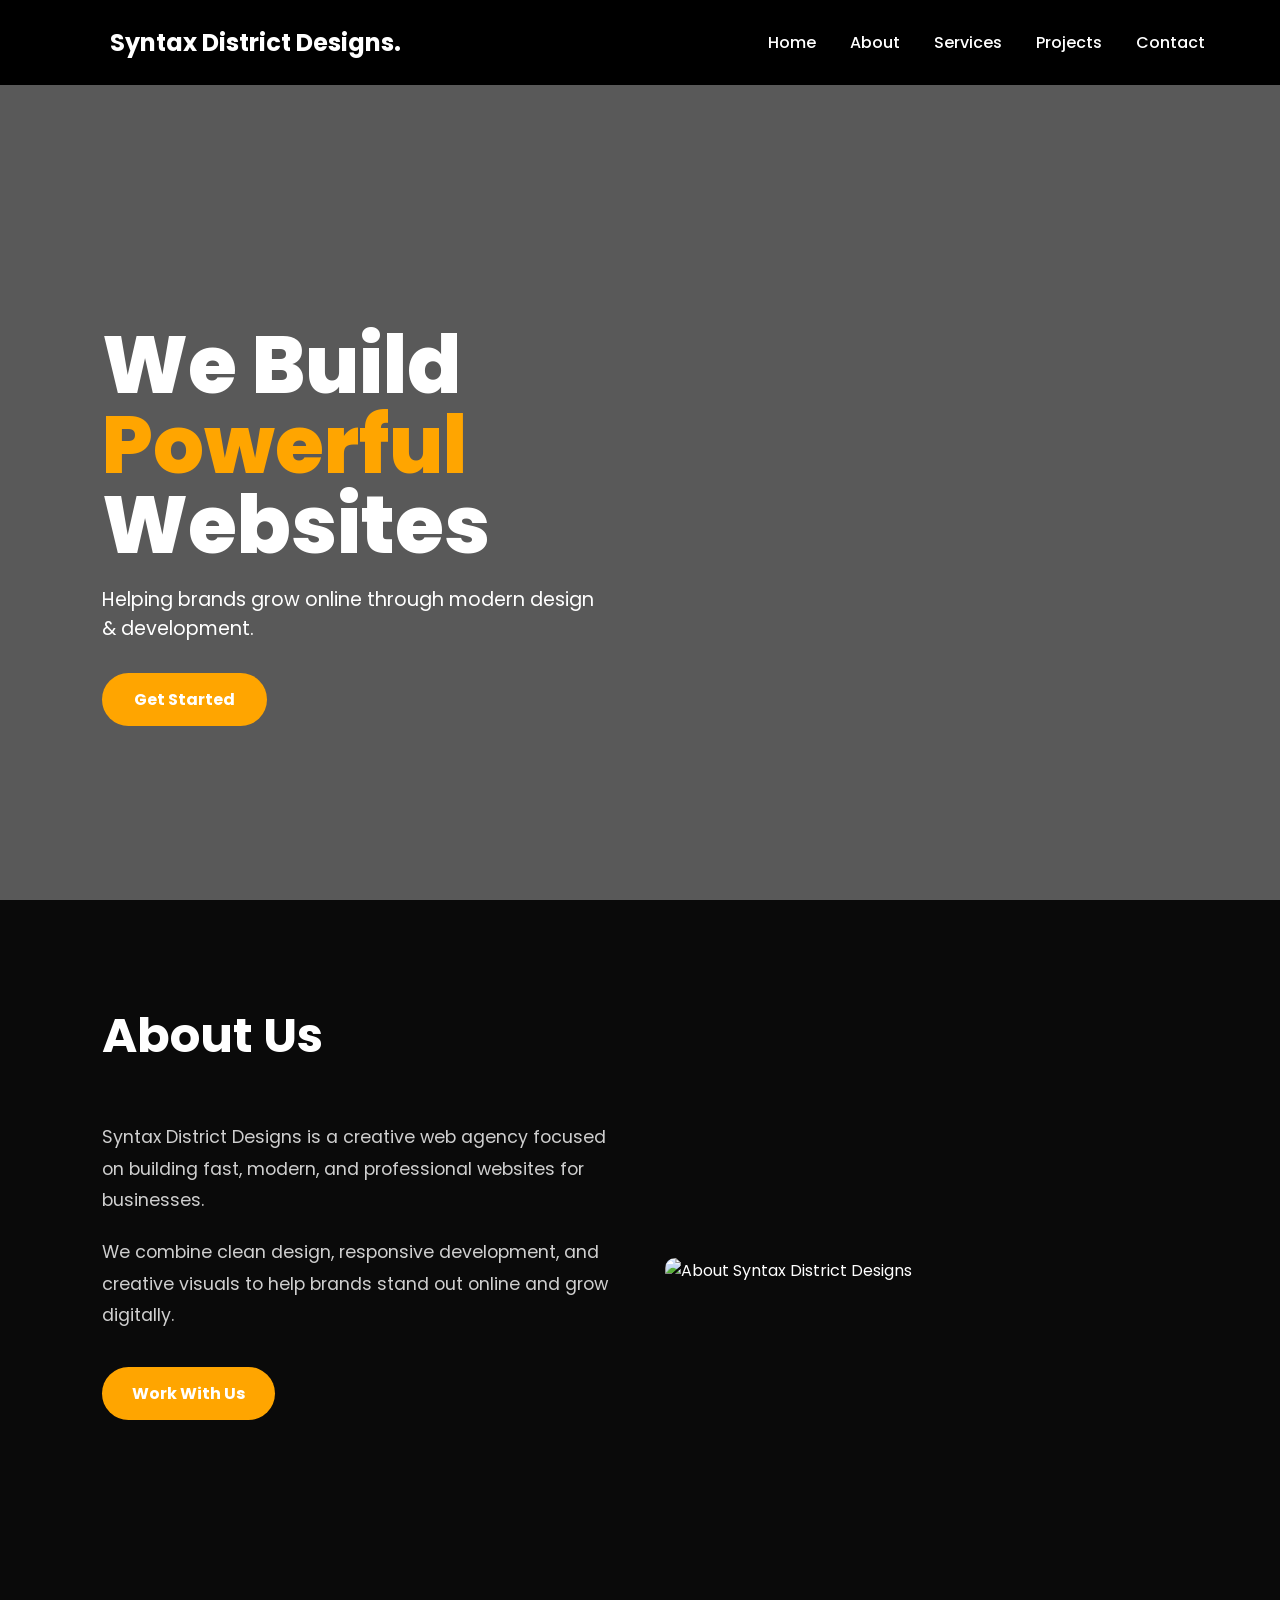
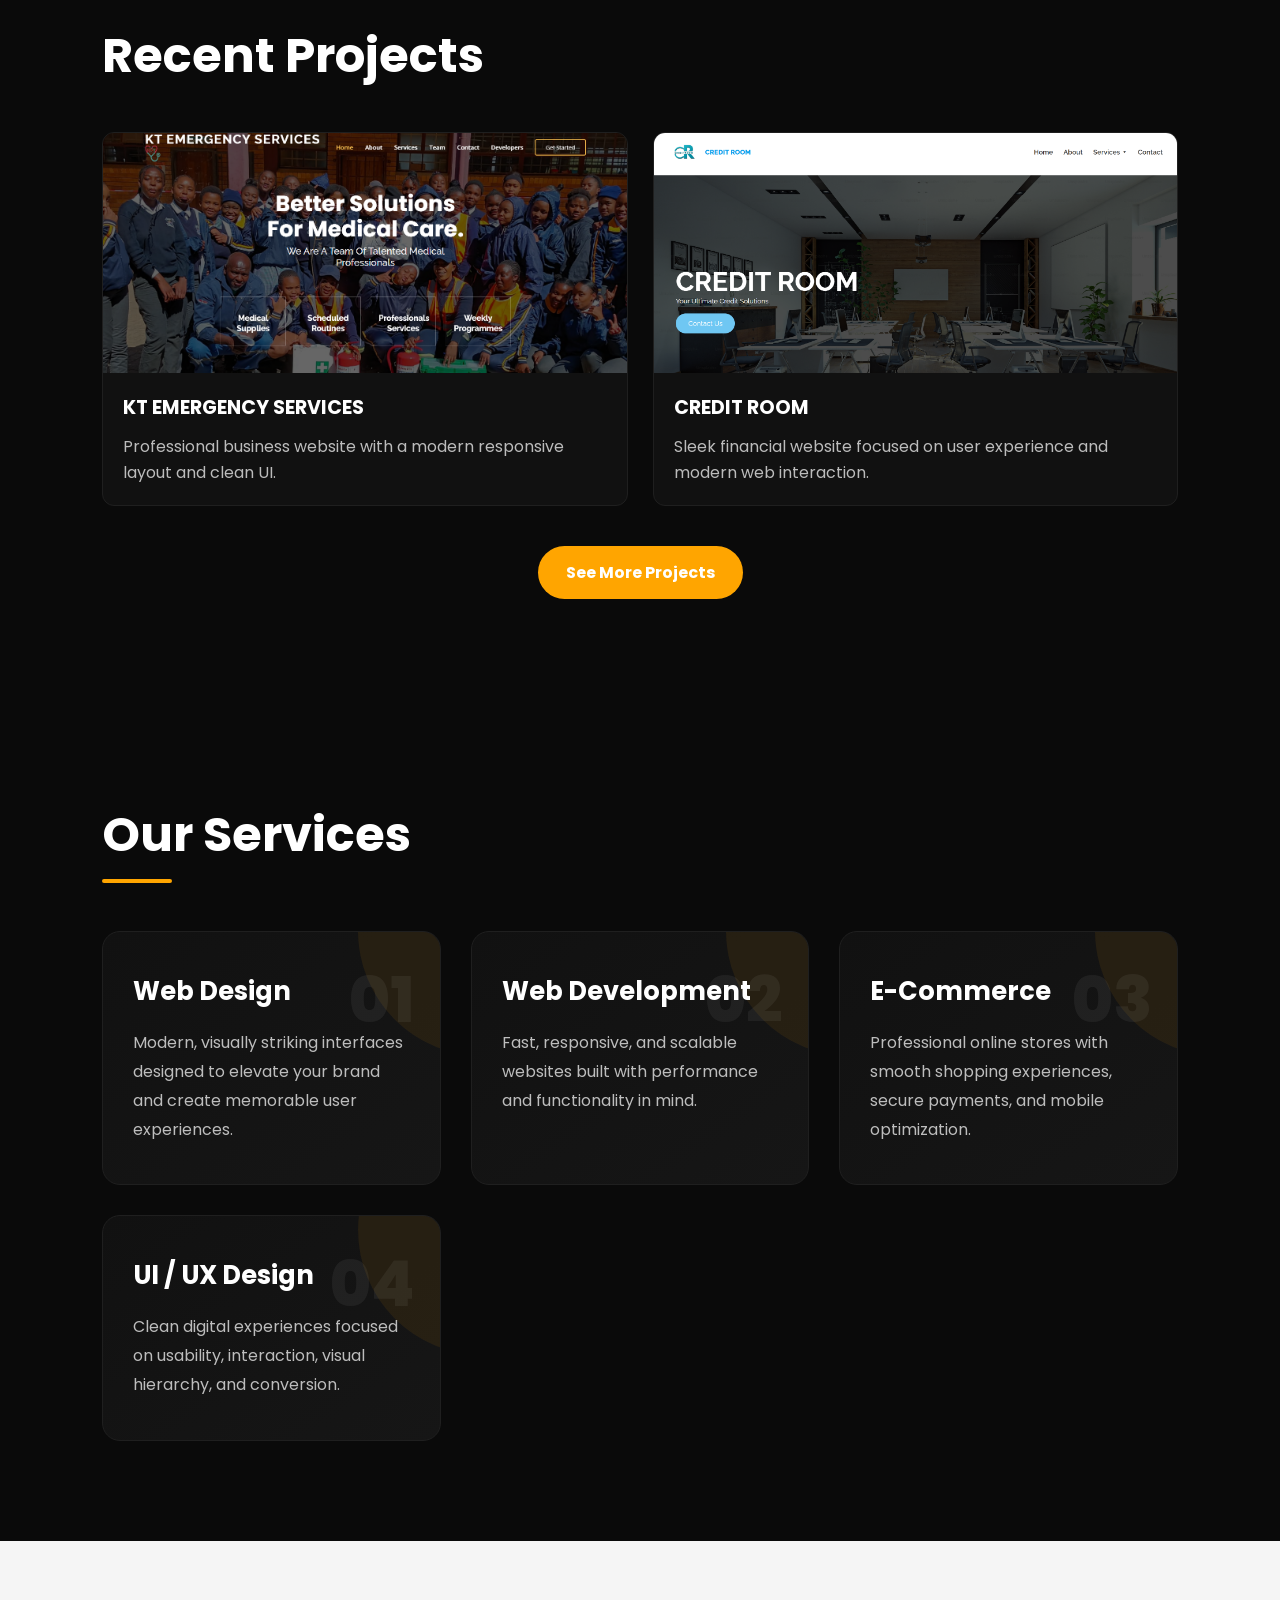
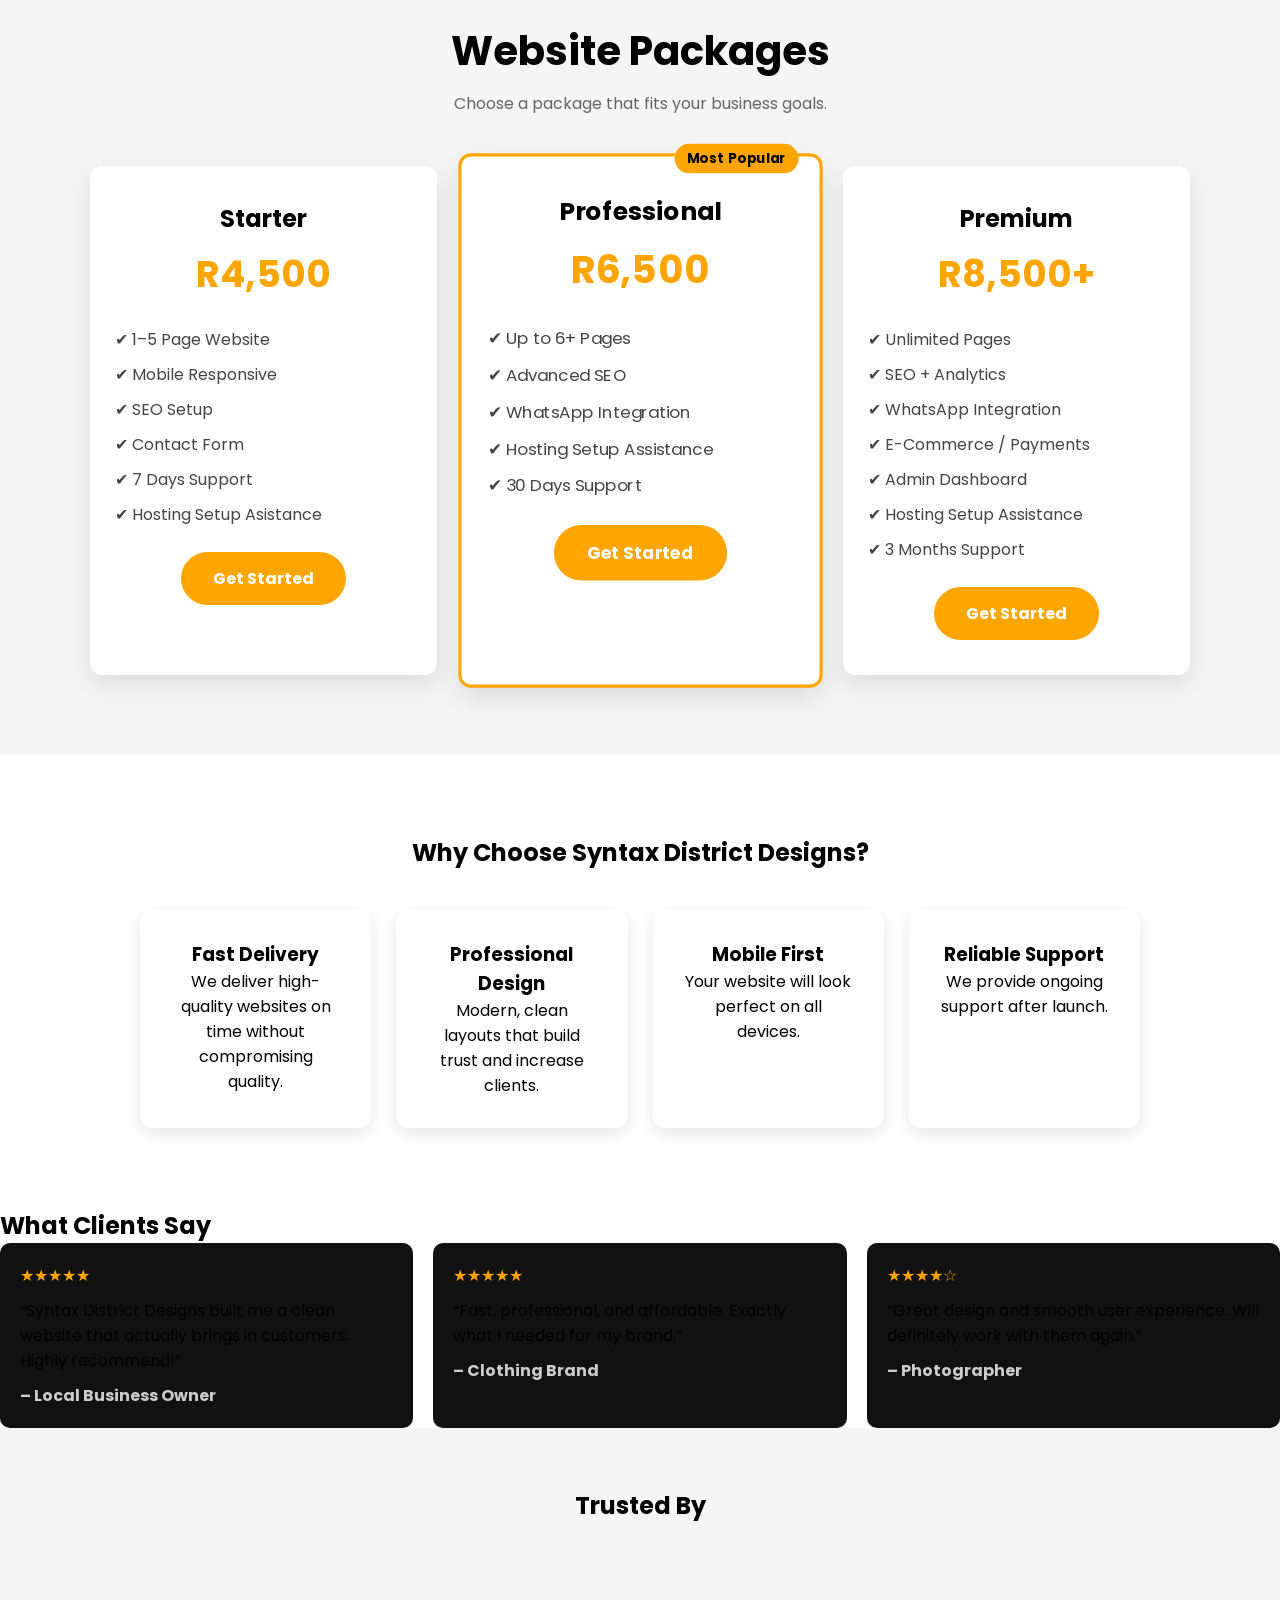
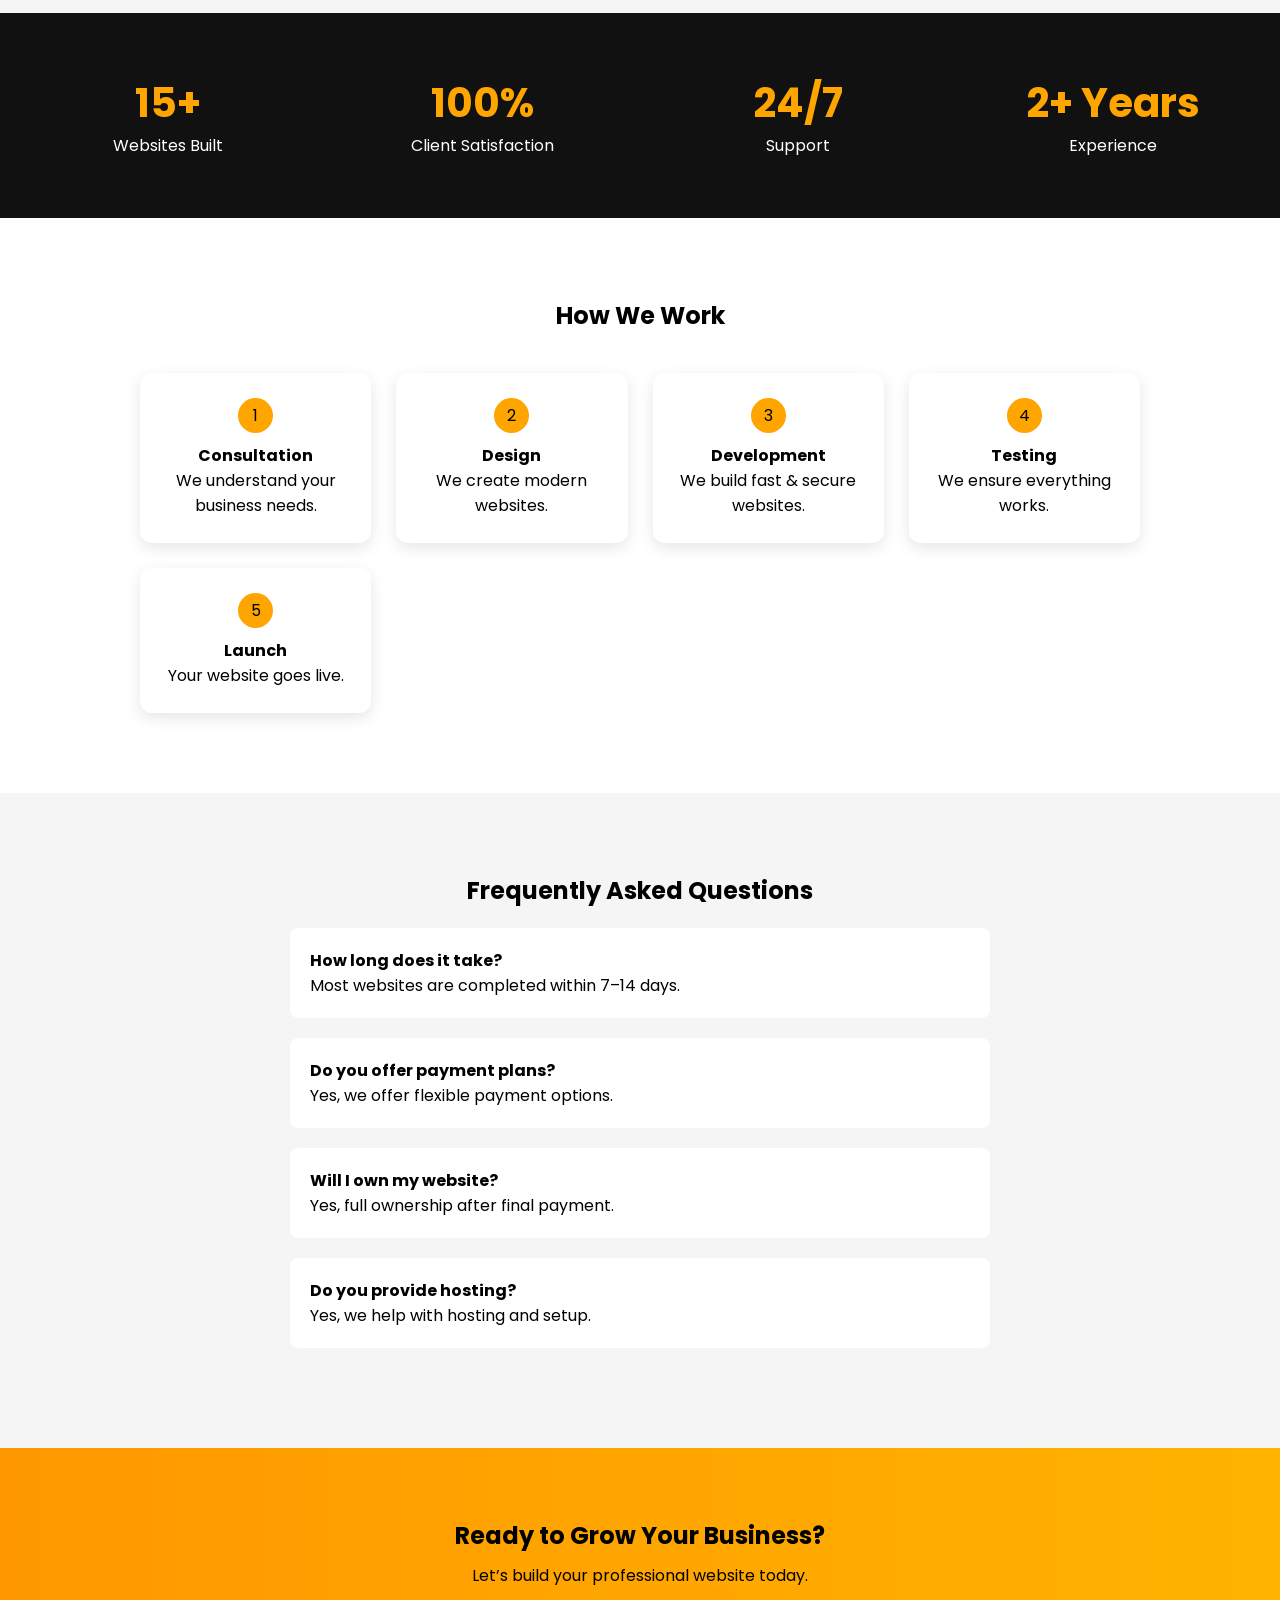
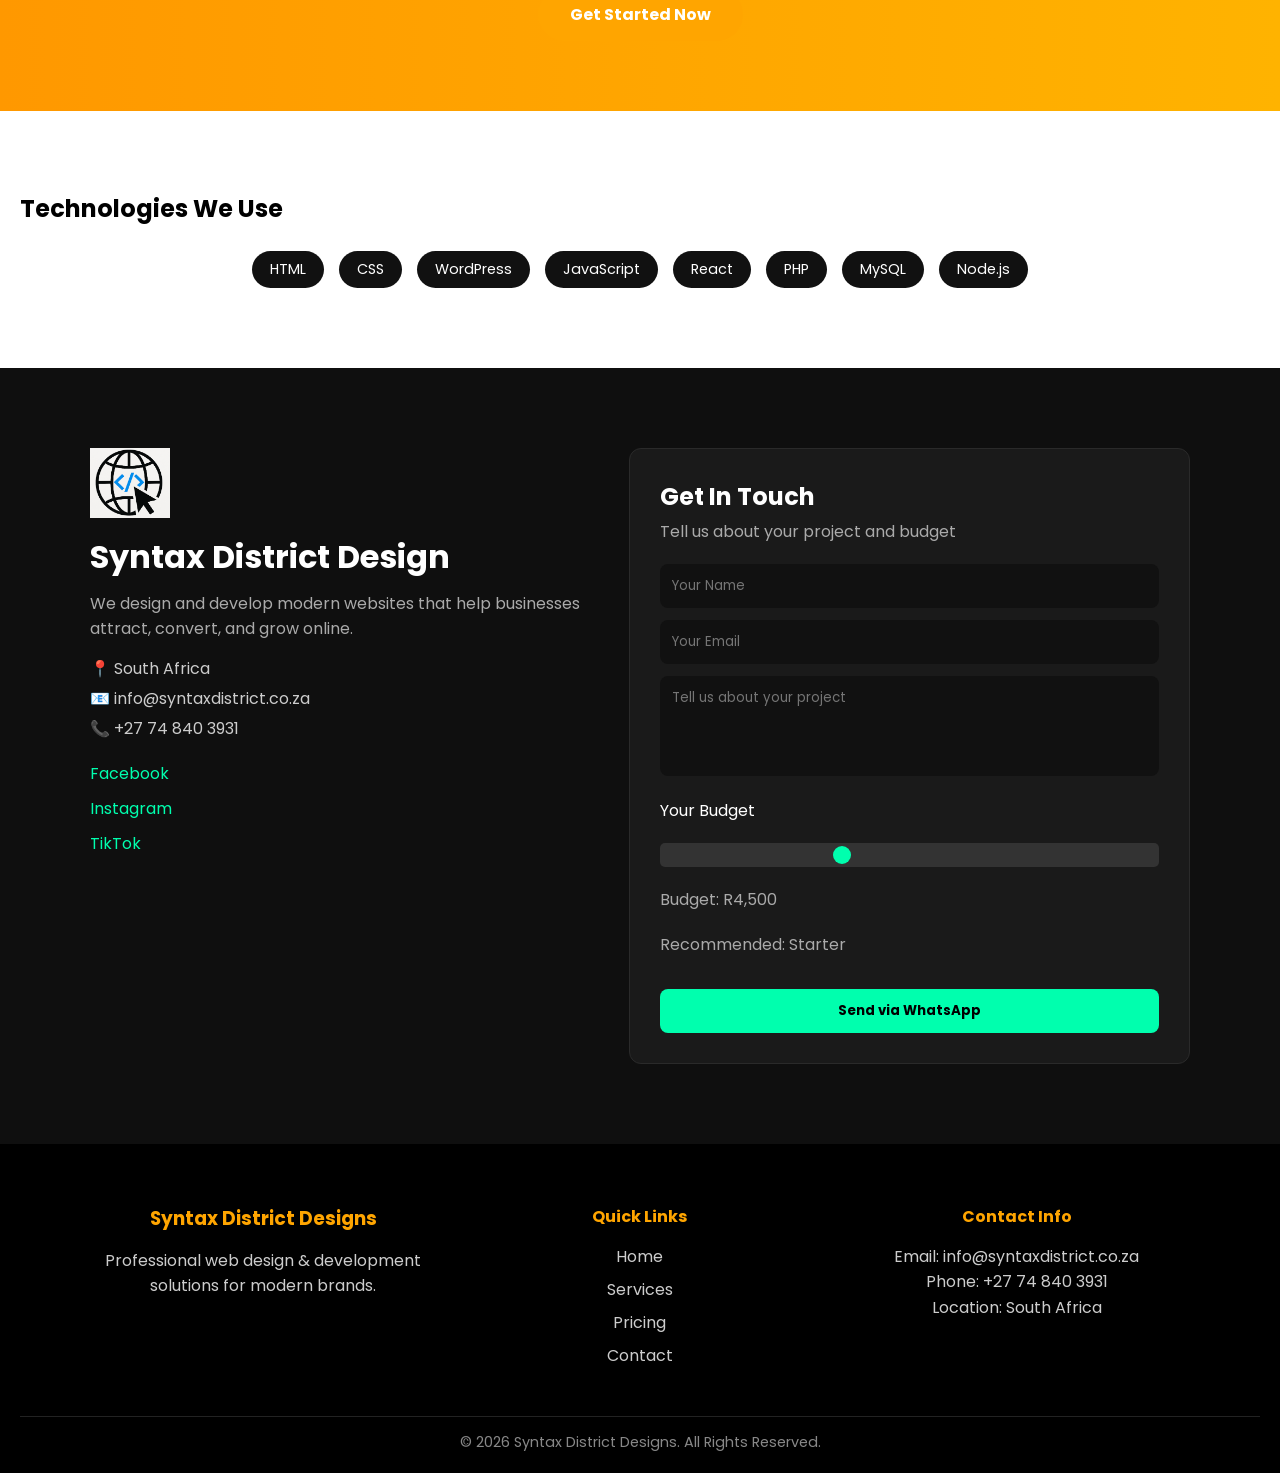
==== commit 1ed86e4f: "push services" ====
--- a/index.html
+++ b/index.html
@@ -143,33 +143,75 @@
 </section>
 
   <!-- SERVICES -->
-  <section class="services" id="services">
+<section class="services" id="services">
+
+  <!-- Heading -->
+  <div class="services-heading">
     <h2>Our Services</h2>
-
-    <div class="service-box">
-
-      <div class="service">
-        <h3>Web Design</h3>
-        <p>Clean UI/UX designs that convert visitors into customers.</p>
-      </div>
-
-      <div class="service">
-        <h3>Web Development</h3>
-        <p>Fast, responsive, and scalable websites.</p>
-      </div>
-
-      <div class="service">
-        <h3>E-Commerce</h3>
-        <p>Online stores with secure payments.</p>
-      </div>
-
-      <div class="service">
-        <h3>SEO</h3>
-        <p>Rank higher on Google and grow traffic.</p>
-      </div>
-
-    </div>
-  </section>
+  </div>
+
+  <!-- Services Grid -->
+  <div class="service-box">
+
+    <!-- CARD 1 -->
+    <div class="service">
+
+      <div class="service-number">01</div>
+
+      <h3>Web Design</h3>
+
+      <p>
+        Modern, visually striking interfaces designed to elevate your brand
+        and create memorable user experiences.
+      </p>
+
+    </div>
+
+    <!-- CARD 2 -->
+    <div class="service">
+
+      <div class="service-number">02</div>
+
+      <h3>Web Development</h3>
+
+      <p>
+        Fast, responsive, and scalable websites built with performance
+        and functionality in mind.
+      </p>
+
+    </div>
+
+    <!-- CARD 3 -->
+    <div class="service">
+
+      <div class="service-number">03</div>
+
+      <h3>E-Commerce</h3>
+
+      <p>
+        Professional online stores with smooth shopping experiences,
+        secure payments, and mobile optimization.
+      </p>
+
+    </div>
+
+    <!-- CARD 4 -->
+    <div class="service">
+
+      <div class="service-number">04</div>
+
+      <h3>UI / UX Design</h3>
+
+      <p>
+        Clean digital experiences focused on usability, interaction,
+        visual hierarchy, and conversion.
+      </p>
+
+    </div>
+
+  </div>
+
+</section>
 
 
 
--- a/css/style.css
+++ b/css/style.css
@@ -197,7 +197,7 @@
   margin-top: 15px;
   padding: 14px 30px;
   background: orange;
-  color: #000;
+  color: #fff;
   text-decoration: none;
   font-weight: bold;
   border-radius: 50px;
@@ -338,7 +338,7 @@
     color: #fff;
     background: orange;
     padding: 14px 28px;
-    border-radius: 6px;
+    border-radius: 50px;
     font-weight: bold;
     transition: 0.3s ease;
 }
@@ -367,26 +367,168 @@
 
 }
 
-/* SERVICES */
+/* =========================
+   SERVICES
+========================= */
 
 .services {
-  background: #f5f5f5;
-  padding: 80px 20px;
-  text-align: center;
-}
+    padding: 100px 8%;
+    background: #0a0a0a;
+    color: white;
+    overflow: hidden;
+}
+
+/* HEADING */
+
+.services-heading {
+    margin-bottom: 60px;
+}
+
+.services-heading h2 {
+    font-size: 3rem;
+    text-align: left;
+    position: relative;
+    display: inline-block;
+}
+
+/* Accent line */
+
+.services-heading h2::after {
+    content: "";
+
+    position: absolute;
+    left: 0;
+    bottom: -12px;
+
+    width: 70px;
+    height: 4px;
+
+    background: orange;
+    border-radius: 20px;
+}
+
+/* GRID */
 
 .service-box {
-  display: grid;
-  grid-template-columns: repeat(auto-fit,minmax(250px,1fr));
-  gap: 25px;
-  margin-top: 40px;
-}
+    display: grid;
+    grid-template-columns: repeat(auto-fit, minmax(260px, 1fr));
+    gap: 30px;
+}
+
+/* CARD */
 
 .service {
-  background: white;
-  padding: 30px;
-  border-radius: 10px;
-  box-shadow: 0 5px 20px rgba(0,0,0,0.1);
+    position: relative;
+
+    background: linear-gradient(
+        145deg,
+        #111,
+        #161616
+    );
+
+    padding: 40px 30px;
+
+    border-radius: 18px;
+
+    border: 1px solid #1f1f1f;
+
+    transition: 0.4s ease;
+
+    overflow: hidden;
+}
+
+/* Glow effect */
+
+.service::before {
+    content: "";
+
+    position: absolute;
+    top: -50%;
+    right: -50%;
+
+    width: 250px;
+    height: 250px;
+
+    background: rgba(255, 165, 0, 0.08);
+
+    border-radius: 50%;
+
+    transition: 0.5s ease;
+}
+
+/* Hover */
+
+.service:hover {
+    transform: translateY(-10px);
+    border: 1px solid orange;
+}
+
+.service:hover::before {
+    transform: scale(1.2);
+}
+
+/* Number */
+
+.service-number {
+    font-size: 4rem;
+    font-weight: 800;
+    color: rgba(255,255,255,0.06);
+
+    position: absolute;
+    top: 20px;
+    right: 25px;
+}
+
+/* Heading */
+
+.service h3 {
+    font-size: 1.6rem;
+    margin-bottom: 18px;
+    position: relative;
+    z-index: 2;
+}
+
+/* Paragraph */
+
+.service p {
+    color: #bdbdbd;
+    line-height: 1.8;
+    font-size: 1rem;
+
+    position: relative;
+    z-index: 2;
+}
+
+/* RESPONSIVE */
+
+@media (max-width: 900px) {
+
+    .services-heading h2 {
+        text-align: center;
+        display: block;
+    }
+
+    .services-heading h2::after {
+        left: 50%;
+        transform: translateX(-50%);
+    }
+
+}
+
+@media (max-width: 768px) {
+
+    .services {
+        padding: 80px 5%;
+    }
+
+    .services-heading h2 {
+        font-size: 2.3rem;
+    }
+
+    .service {
+        padding: 35px 25px;
+    }
+
 }
 
 
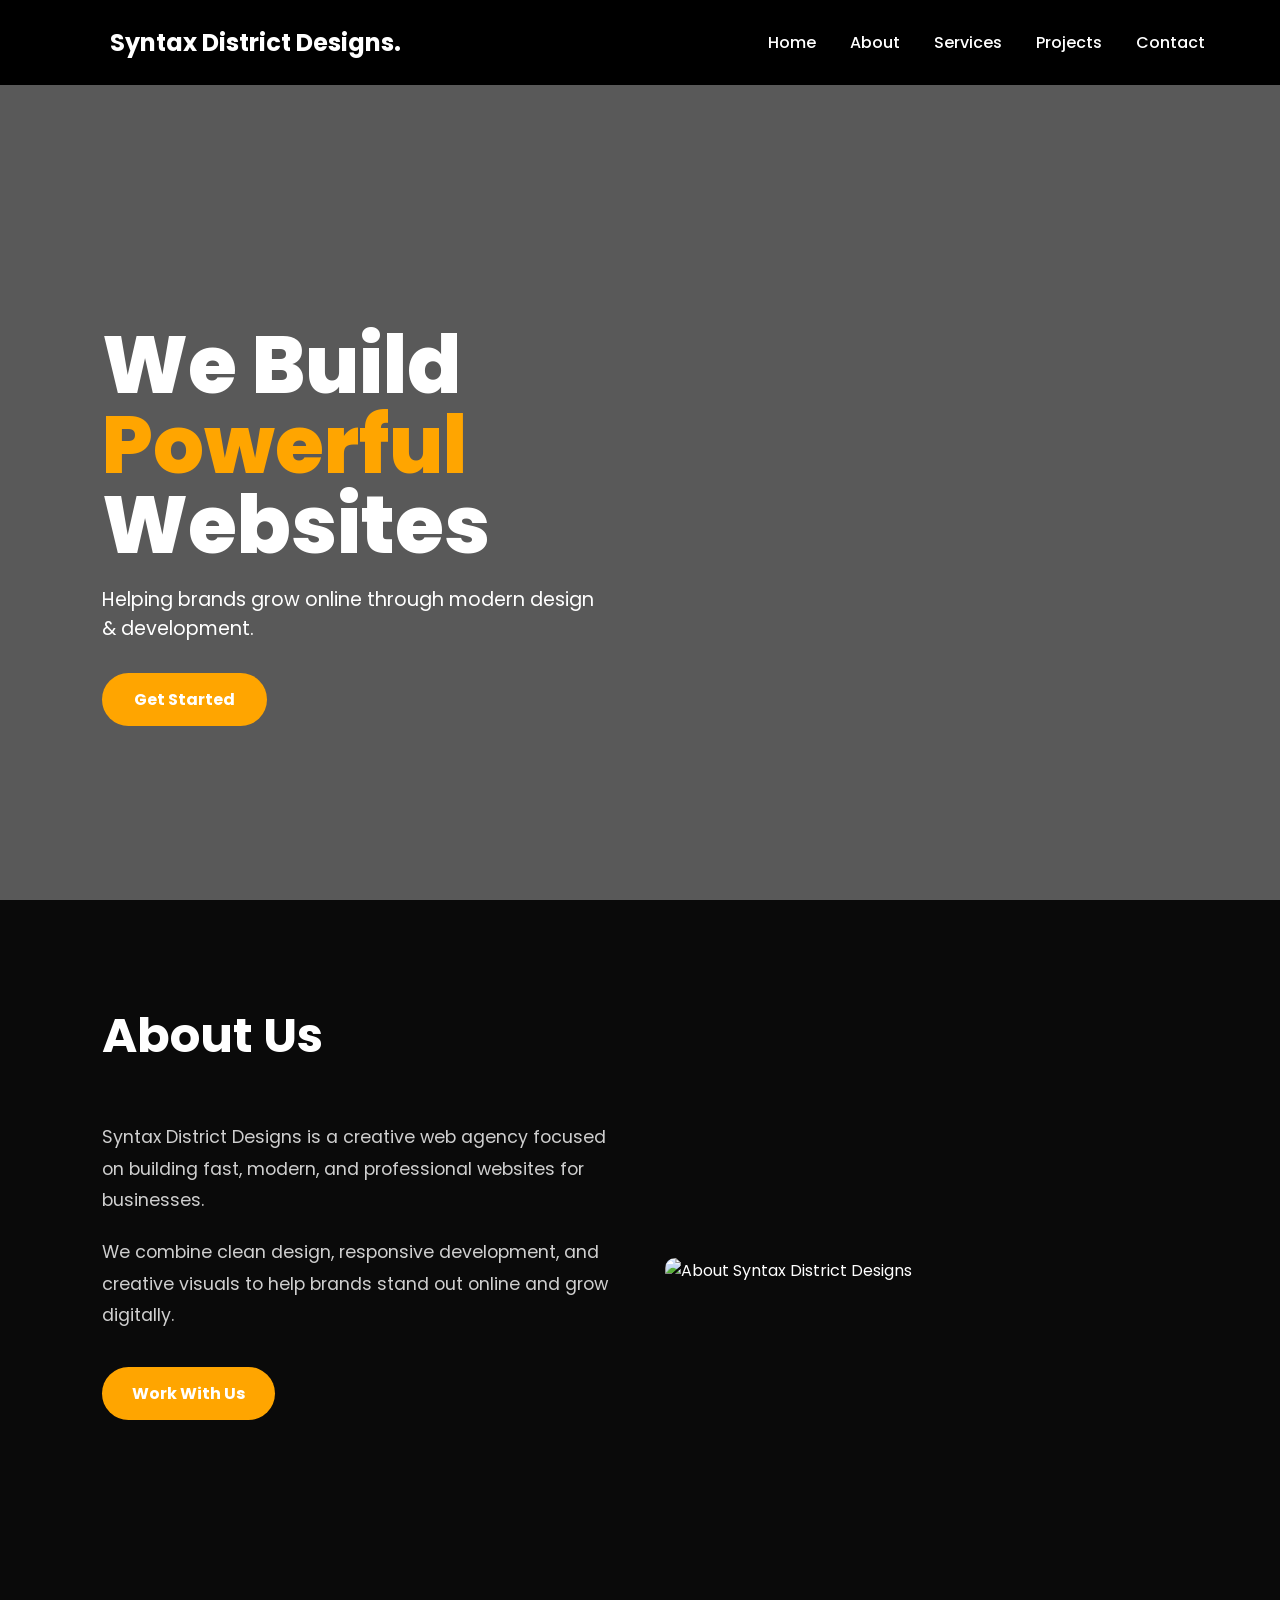
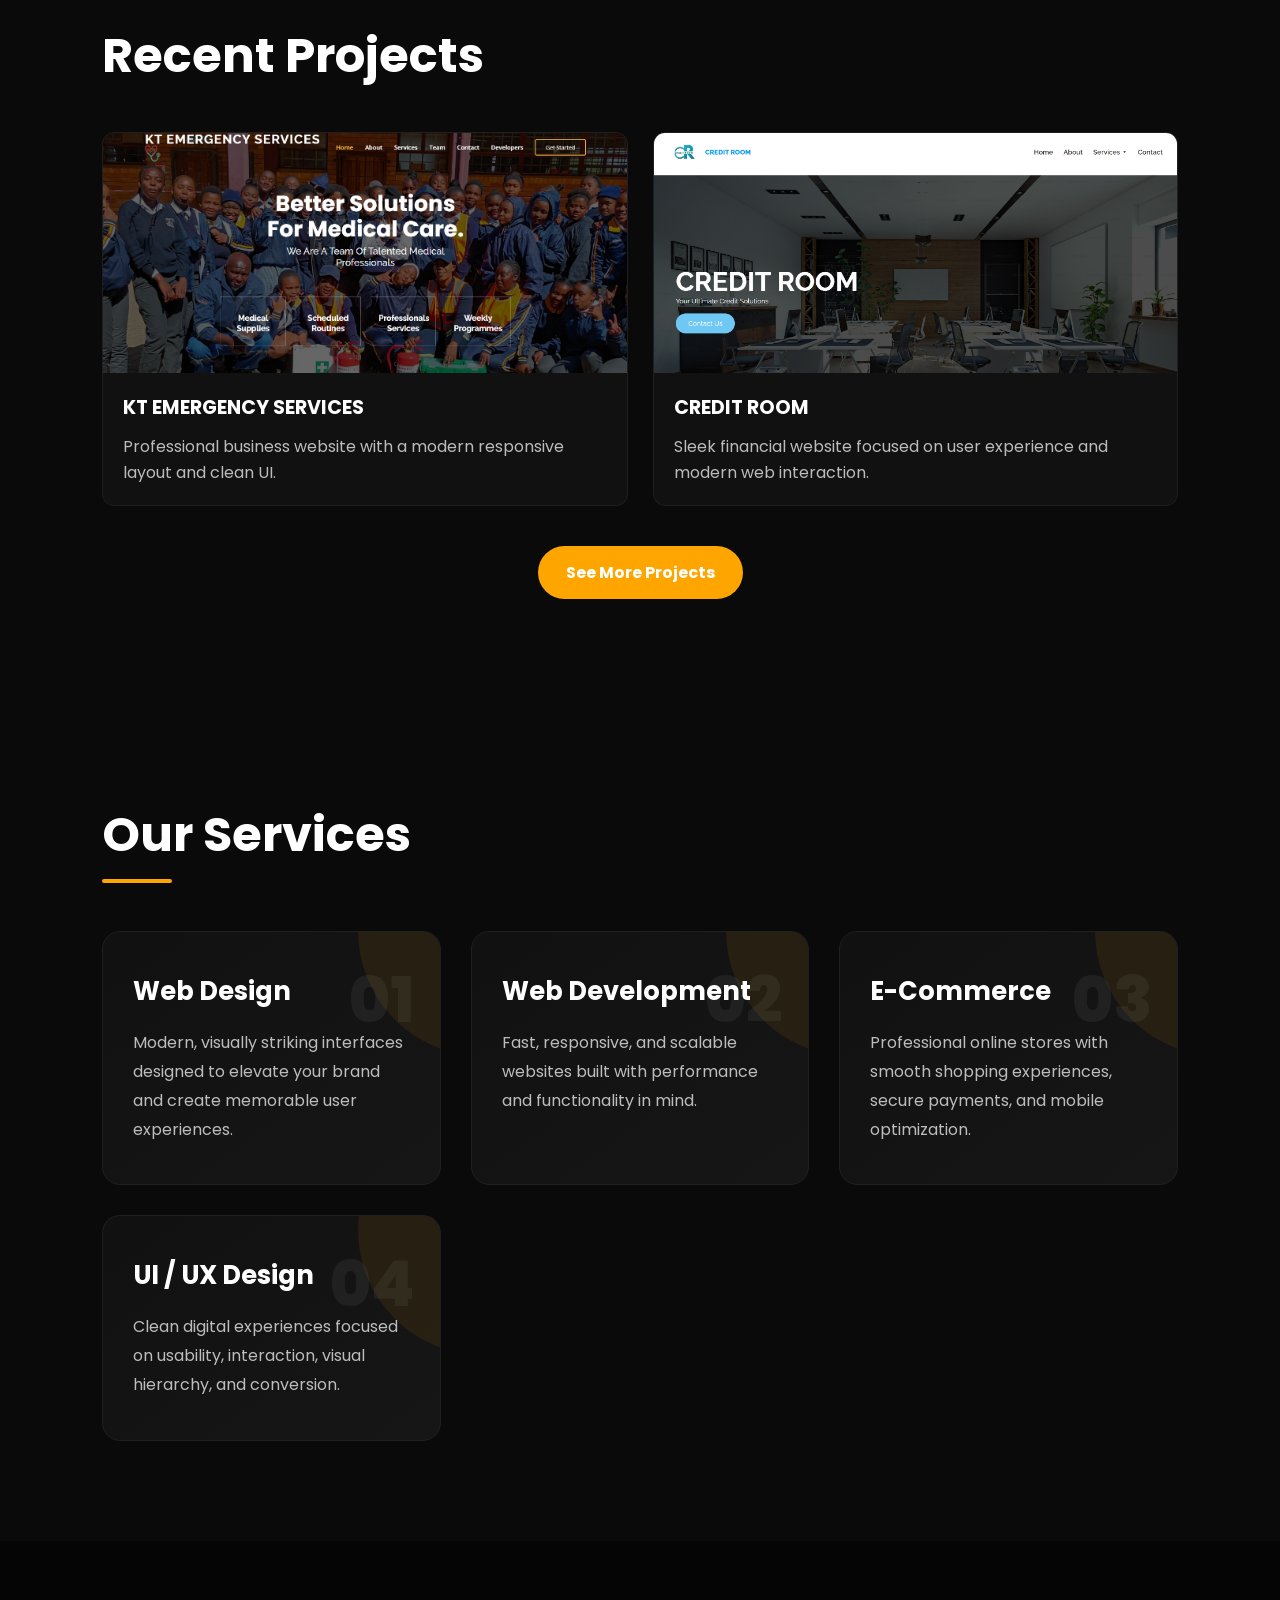
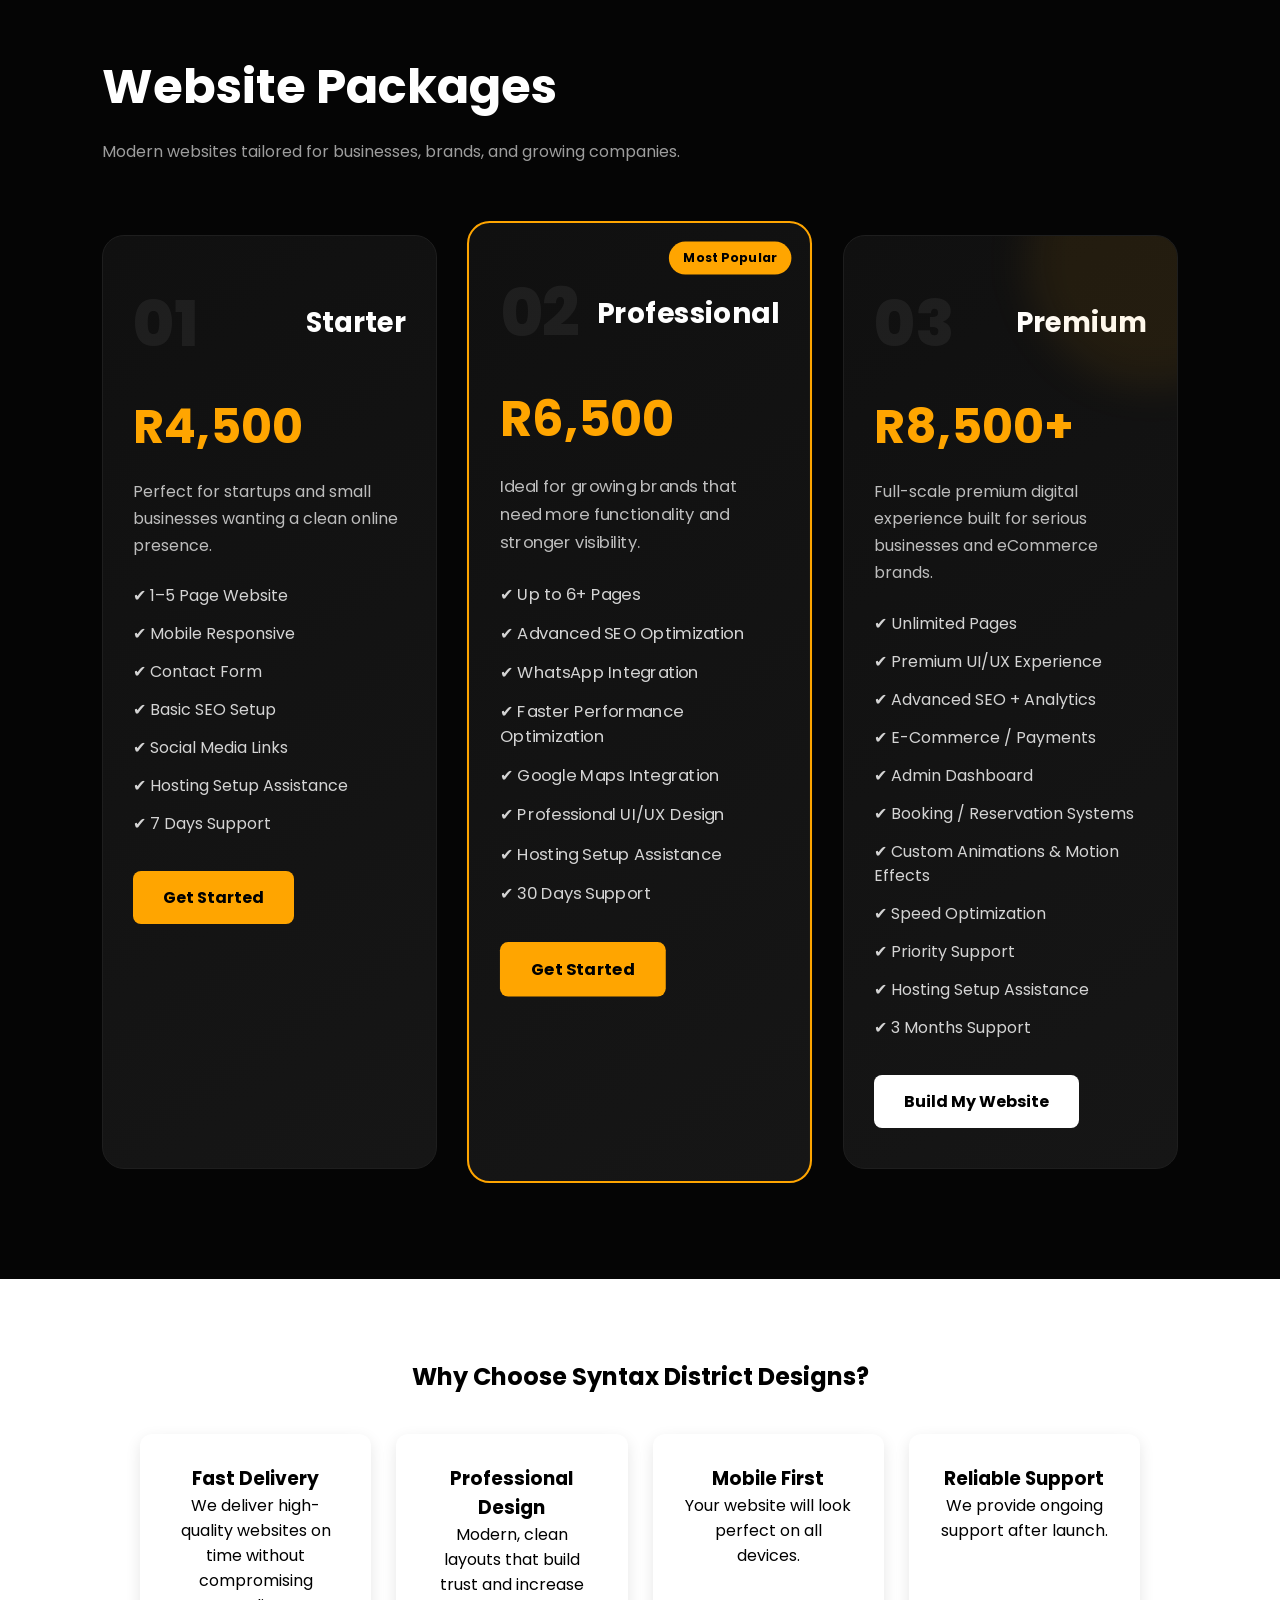
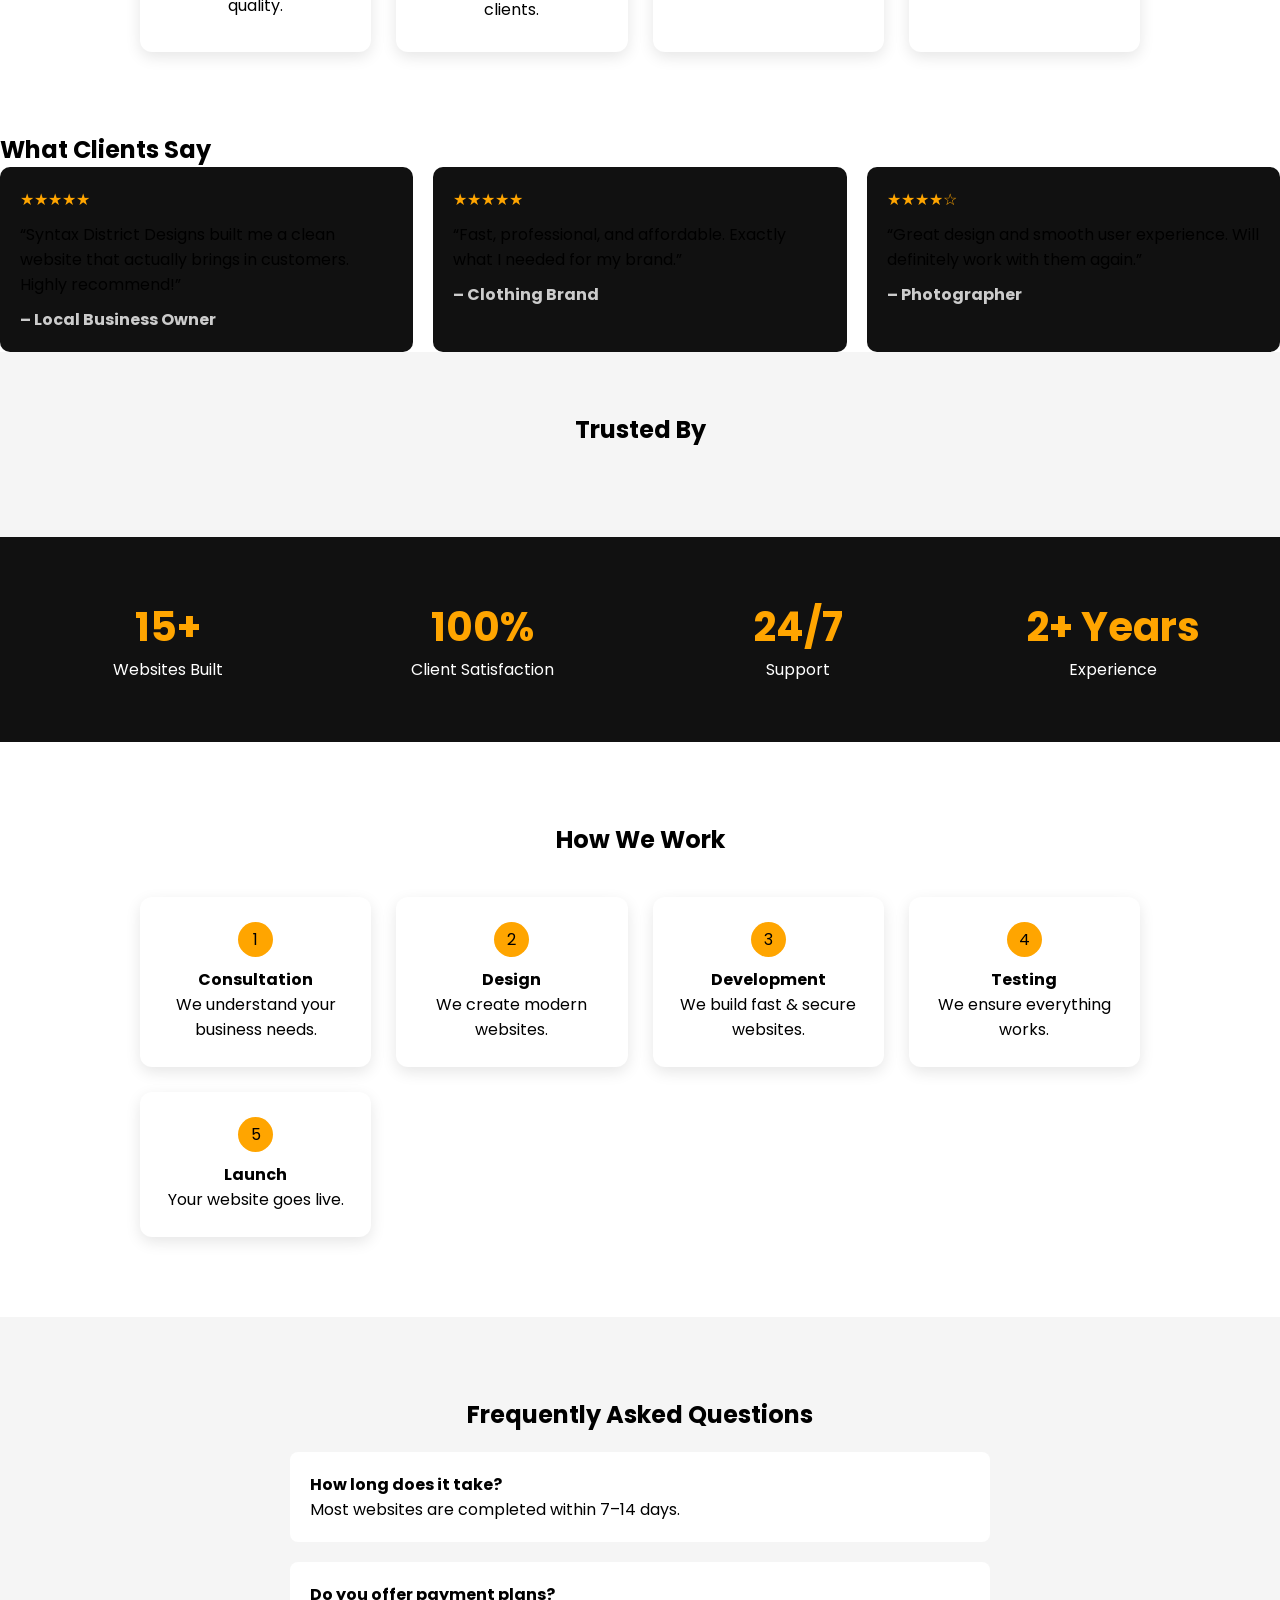
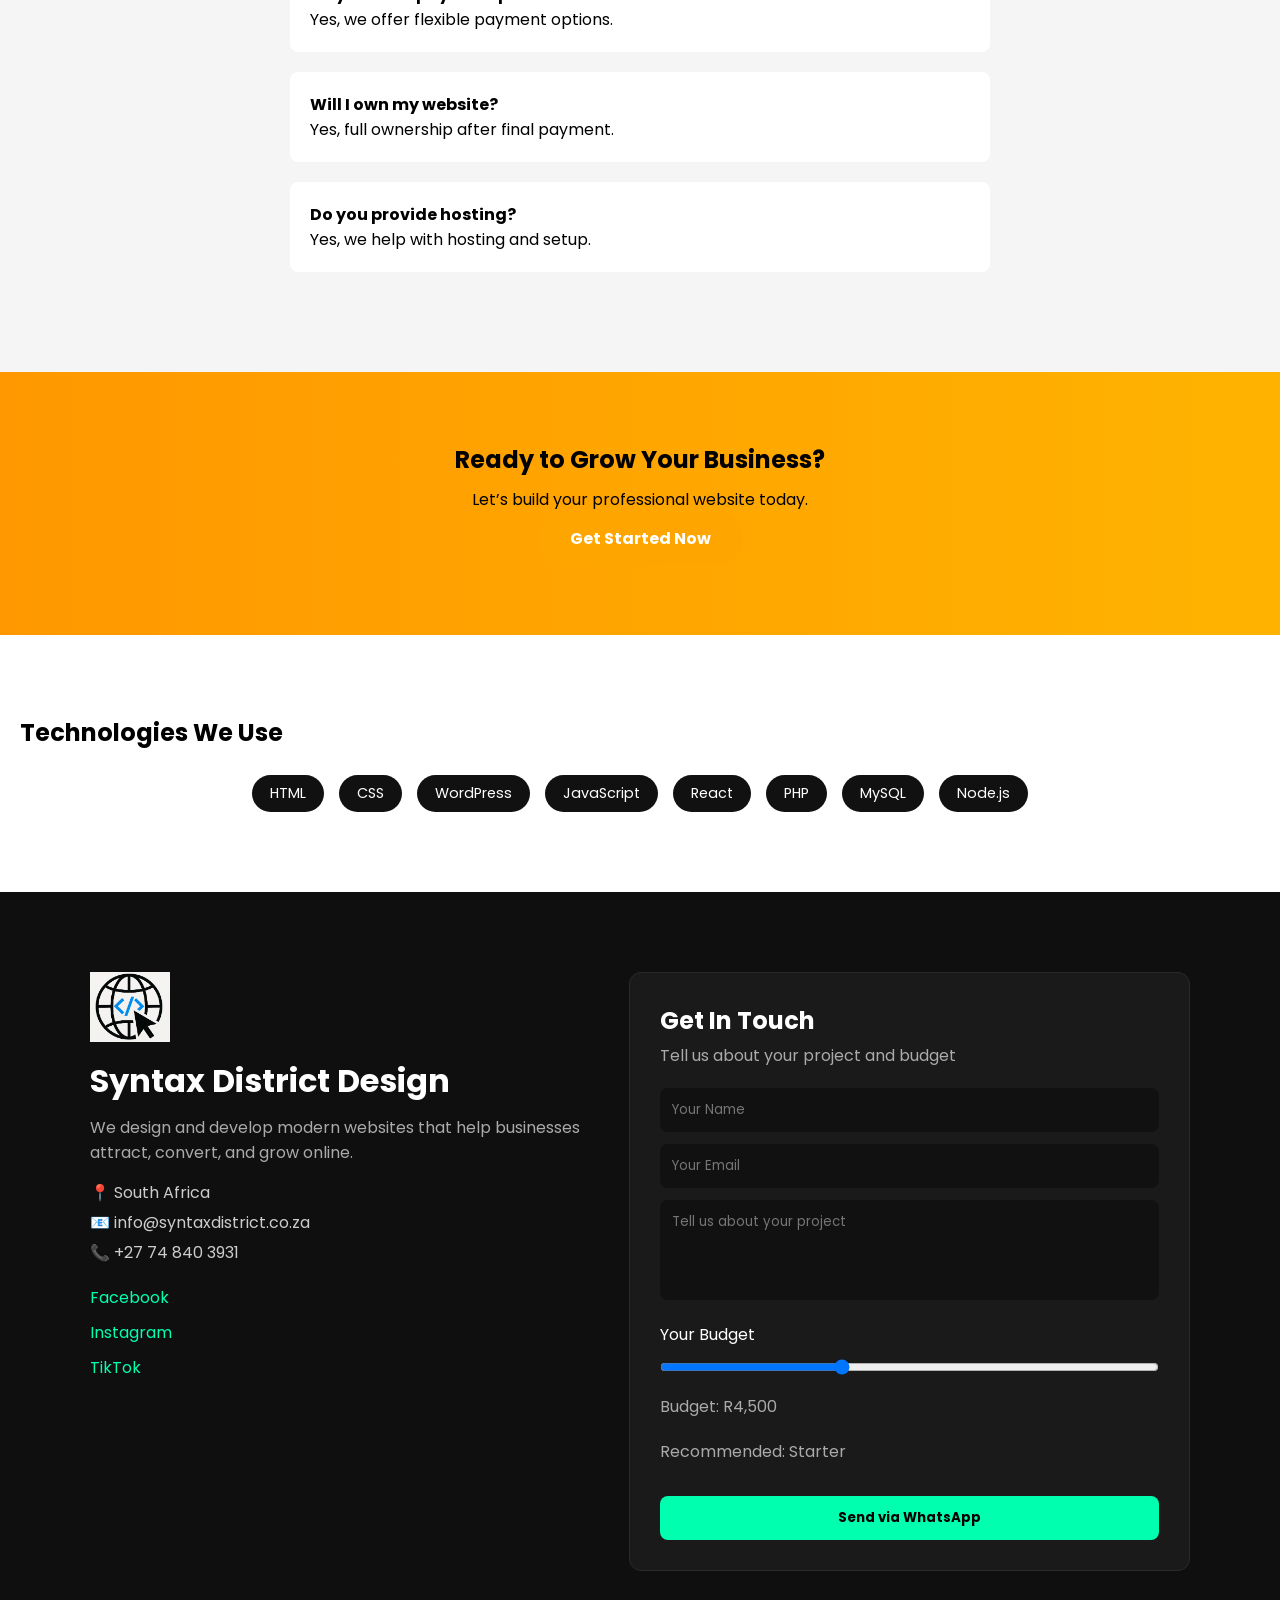
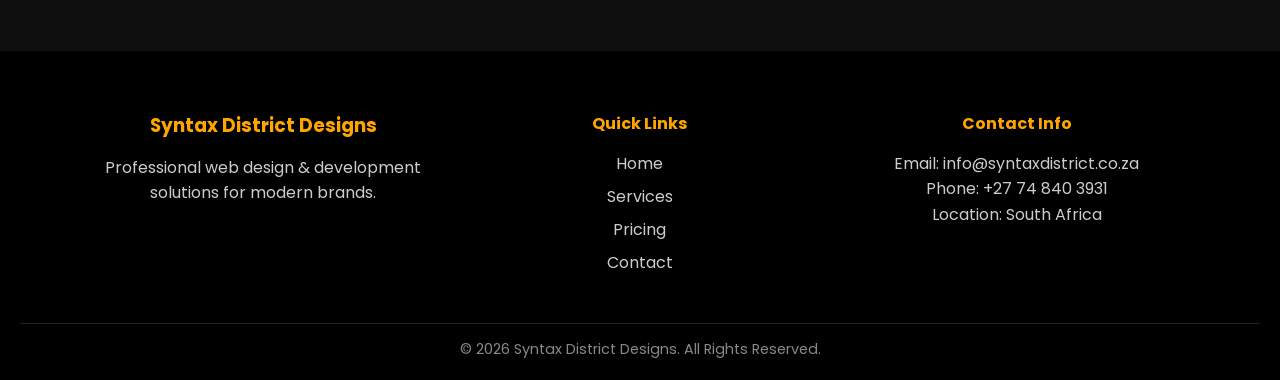
==== commit 4acec7b5: "push prices" ====
--- a/index.html
+++ b/index.html
@@ -155,136 +155,182 @@
 
     <!-- CARD 1 -->
     <div class="service">
-
       <div class="service-number">01</div>
-
       <h3>Web Design</h3>
-
       <p>
         Modern, visually striking interfaces designed to elevate your brand
         and create memorable user experiences.
       </p>
-
     </div>
 
     <!-- CARD 2 -->
     <div class="service">
-
       <div class="service-number">02</div>
-
       <h3>Web Development</h3>
-
       <p>
         Fast, responsive, and scalable websites built with performance
         and functionality in mind.
       </p>
-
     </div>
 
     <!-- CARD 3 -->
     <div class="service">
-
       <div class="service-number">03</div>
-
       <h3>E-Commerce</h3>
-
       <p>
         Professional online stores with smooth shopping experiences,
         secure payments, and mobile optimization.
       </p>
-
     </div>
 
     <!-- CARD 4 -->
     <div class="service">
-
       <div class="service-number">04</div>
-
       <h3>UI / UX Design</h3>
-
       <p>
         Clean digital experiences focused on usability, interaction,
         visual hierarchy, and conversion.
       </p>
-
-    </div>
-
-  </div>
-
-</section>
-
-
-
-<!-- PRICING -->
+    </div>
+  </div>
+</section>
+
+
+
+<!-- =========================
+     PRICING SECTION
+========================= -->
+
 <section class="pricing" id="pricing">
 
-  <h2>Website Packages</h2>
-  <p class="pricing-subtitle">
-    Choose a package that fits your business goals.
-  </p>
-
+  <!-- HEADING -->
+  <div class="pricing-heading">
+
+    <h2>Website Packages</h2>
+
+    <p class="pricing-subtitle">
+      Modern websites tailored for businesses, brands, and growing companies.
+    </p>
+
+  </div>
+
+  <!-- PRICING GRID -->
   <div class="pricing-box">
 
-    <!-- BASIC -->
+    <!-- STARTER -->
     <div class="price-card">
-      <h3>Starter</h3>
-      <p class="price">R4,500</p>
+
+      <div class="plan-top">
+        <span class="plan-number">01</span>
+        <h3>Starter</h3>
+      </div>
+
+      <p class="price">
+        R4,500
+      </p>
+
+      <p class="plan-description">
+        Perfect for startups and small businesses wanting a clean online presence.
+      </p>
 
       <ul>
         <li>✔ 1–5 Page Website</li>
         <li>✔ Mobile Responsive</li>
-        <li>✔ SEO Setup</li>
         <li>✔ Contact Form</li>
+        <li>✔ Basic SEO Setup</li>
+        <li>✔ Social Media Links</li>
+        <li>✔ Hosting Setup Assistance</li>
         <li>✔ 7 Days Support</li>
-        <li>✔ Hosting Setup Asistance</li>
       </ul>
 
-      <a href="#contact" class="btn-primary">Get Started</a>
-    </div>
-
-
-    <!-- STANDARD -->
+      <a href="#contact" class="pricing-btn">
+        Get Started
+      </a>
+
+    </div>
+
+
+    <!-- PROFESSIONAL -->
     <div class="price-card featured">
 
-      <span class="badge">Most Popular</span>
-
-      <h3>Professional</h3>
-      <p class="price">R6,500</p>
+      <span class="badge">
+        Most Popular
+      </span>
+
+      <div class="plan-top">
+        <span class="plan-number">02</span>
+        <h3>Professional</h3>
+      </div>
+
+      <p class="price">
+        R6,500
+      </p>
+
+      <p class="plan-description">
+        Ideal for growing brands that need more functionality and stronger visibility.
+      </p>
 
       <ul>
         <li>✔ Up to 6+ Pages</li>
-        <li>✔ Advanced SEO</li>
+        <li>✔ Advanced SEO Optimization</li>
         <li>✔ WhatsApp Integration</li>
+        <li>✔ Faster Performance Optimization</li>
+        <li>✔ Google Maps Integration</li>
+        <li>✔ Professional UI/UX Design</li>
         <li>✔ Hosting Setup Assistance</li>
         <li>✔ 30 Days Support</li>
       </ul>
 
-      <a href="#contact" class="btn-primary">Get Started</a>
+      <a href="#contact" class="pricing-btn">
+        Get Started
+      </a>
+
     </div>
 
 
     <!-- PREMIUM -->
-    <div class="price-card">
-
-      <h3>Premium</h3>
-      <p class="price">R8,500+</p>
+    <div class="price-card premium-card">
+
+      <div class="premium-glow"></div>
+
+      <div class="plan-top">
+        <span class="plan-number">03</span>
+        <h3>Premium</h3>
+      </div>
+
+      <p class="price">
+        R8,500+
+      </p>
+
+      <p class="plan-description">
+        Full-scale premium digital experience built for serious businesses and eCommerce brands.
+      </p>
 
       <ul>
         <li>✔ Unlimited Pages</li>
-        <li>✔ SEO + Analytics</li>
-        <li>✔ WhatsApp Integration</li>
+        <li>✔ Premium UI/UX Experience</li>
+        <li>✔ Advanced SEO + Analytics</li>
         <li>✔ E-Commerce / Payments</li>
         <li>✔ Admin Dashboard</li>
+        <li>✔ Booking / Reservation Systems</li>
+        <li>✔ Custom Animations & Motion Effects</li>
+        <li>✔ Speed Optimization</li>
+        <li>✔ Priority Support</li>
         <li>✔ Hosting Setup Assistance</li>
         <li>✔ 3 Months Support</li>
       </ul>
 
-      <a href="#contact" class="btn-primary">Get Started</a>
-    </div>
-
-  </div>
-
-</section>
+      <a href="#contact" class="pricing-btn premium-btn">
+        Build My Website
+      </a>
+
+    </div>
+
+  </div>
+
+</section>
+
+
 
 
 
--- a/css/style.css
+++ b/css/style.css
@@ -533,186 +533,244 @@
 
 
 
-/* PRICING */
+/* =========================
+   PRICING SECTION
+========================= */
 
 .pricing {
-  padding: 80px 20px;
-  background: #f5f5f5;
-  text-align: center;
-}
-
-.pricing h2 {
-  font-size: 2.5rem;
-  margin-bottom: 10px;
+    padding: 110px 8%;
+    background: #050505;
+    color: white;
+    overflow: hidden;
+}
+
+/* HEADING */
+
+.pricing-heading {
+    margin-bottom: 70px;
+}
+
+.pricing-heading h2 {
+    font-size: 3rem;
+    text-align: left;
+    margin-bottom: 15px;
 }
 
 .pricing-subtitle {
-  color: #666;
-  margin-bottom: 50px;
-}
-
+    color: #9d9d9d;
+    max-width: 600px;
+    line-height: 1.7;
+}
+
+/* GRID */
 
 .pricing-box {
-  display: grid;
-  grid-template-columns: repeat(auto-fit,minmax(250px,1fr));
-  gap: 30px;
-  max-width: 1100px;
-  margin: auto;
-}
-
+    display: grid;
+    grid-template-columns: repeat(auto-fit, minmax(300px, 1fr));
+    gap: 35px;
+}
+
+/* CARD */
 
 .price-card {
-  background: white;
-  padding: 35px 25px;
-  border-radius: 12px;
-  box-shadow: 0 10px 25px rgba(0,0,0,0.1);
-  transition: 0.3s;
-  position: relative;
-}
-
+    position: relative;
+
+    background: linear-gradient(
+        145deg,
+        #101010,
+        #161616
+    );
+
+    border: 1px solid #1e1e1e;
+
+    padding: 40px 30px;
+
+    border-radius: 22px;
+
+    transition: 0.4s ease;
+
+    overflow: hidden;
+}
+
+/* HOVER */
 
 .price-card:hover {
-  transform: translateY(-10px);
-}
-
+    transform: translateY(-12px);
+    border: 1px solid orange;
+}
+
+/* PLAN TOP */
+
+.plan-top {
+    display: flex;
+    align-items: center;
+    justify-content: space-between;
+
+    margin-bottom: 20px;
+}
+
+.plan-number {
+    font-size: 4rem;
+    font-weight: 800;
+    color: rgba(255,255,255,0.06);
+}
+
+/* TITLE */
 
 .price-card h3 {
-  font-size: 1.5rem;
-  margin-bottom: 10px;
-}
-
+    font-size: 1.7rem;
+}
+
+/* PRICE */
 
 .price {
-  font-size: 2.3rem;
-  color: orange;
-  font-weight: bold;
-  margin-bottom: 25px;
-}
-
+    font-size: 3rem;
+    color: orange;
+    font-weight: bold;
+    margin-bottom: 15px;
+}
+
+/* DESCRIPTION */
+
+.plan-description {
+    color: #bdbdbd;
+    line-height: 1.7;
+    margin-bottom: 25px;
+}
+
+/* LIST */
 
 .price-card ul {
-  list-style: none;
-  margin-bottom: 25px;
-  text-align: left;
-}
-
+    list-style: none;
+    padding: 0;
+    margin-bottom: 35px;
+}
 
 .price-card ul li {
-  margin: 10px 0;
-  color: #444;
-}
-
-
-/* FEATURED CARD */
+    margin: 14px 0;
+    color: #d4d4d4;
+    line-height: 1.5;
+}
+
+/* BUTTON */
+
+.pricing-btn {
+    display: inline-block;
+
+    padding: 14px 30px;
+
+    background: orange;
+    color: black;
+
+    text-decoration: none;
+    font-weight: bold;
+
+    border-radius: 8px;
+
+    transition: 0.3s ease;
+}
+
+.pricing-btn:hover {
+    background: white;
+    transform: translateY(-3px);
+}
+
+/* FEATURED */
 
 .featured {
-  border: 3px solid orange;
-  transform: scale(1.05);
-}
-
+    border: 2px solid orange;
+    transform: scale(1.03);
+}
+
+/* BADGE */
 
 .badge {
-  position: absolute;
-  top: -12px;
-  right: 20px;
-  background: orange;
-  color: black;
-  padding: 5px 12px;
-  font-size: 0.8rem;
-  border-radius: 20px;
-  font-weight: bold;
-}
-
-/* BUDGET SECTION */
-.budget {
-  padding: 70px 20px;
-  background: #0f0f0f;
-  color: #fff;
-  text-align: center;
-}
-
-.budget h2 {
-  font-size: 2rem;
-  margin-bottom: 10px;
-}
-
-.budget p {
-  color: #aaa;
-  margin-bottom: 25px;
-}
-
-/* SLIDER BOX */
-.slider-box {
-  max-width: 500px;
-  margin: auto;
-  background: #1a1a1a;
-  padding: 30px;
-  border-radius: 15px;
-  border: 1px solid #2a2a2a;
-}
-
-/* RANGE SLIDER */
-input[type="range"] {
-  width: 100%;
-  appearance: none;
-  height: 6px;
-  background: #333;
-  border-radius: 5px;
-  outline: none;
-  margin: 20px 0;
-}
-
-/* slider thumb */
-input[type="range"]::-webkit-slider-thumb {
-  appearance: none;
-  width: 18px;
-  height: 18px;
-  background: #00ffae;
-  border-radius: 50%;
-  cursor: pointer;
-}
-
-/* OUTPUT */
-.budget-output {
-  font-size: 1.3rem;
-  margin-top: 10px;
-  color: #00ffae;
-  font-weight: bold;
-}
-
-.package-recommendation {
-  margin-top: 15px;
-  font-size: 1rem;
-  color: #fff;
-}
-
-.package-recommendation span {
-  color: #00ffae;
-  font-weight: bold;
-}
-
-.hint {
-  font-size: 13px;
-  color: #888;
-  margin-top: 10px;
-}
-
+    position: absolute;
+    top: 18px;
+    right: 18px;
+
+    background: orange;
+    color: black;
+
+    padding: 7px 14px;
+
+    border-radius: 30px;
+
+    font-size: 0.75rem;
+    font-weight: bold;
+}
+
+/* PREMIUM CARD */
+
+.premium-card {
+    position: relative;
+}
+
+/* Glow */
+
+.premium-glow {
+    position: absolute;
+    top: -100px;
+    right: -100px;
+
+    width: 250px;
+    height: 250px;
+
+    background: rgba(255,165,0,0.08);
+
+    border-radius: 50%;
+
+    filter: blur(20px);
+}
+
+/* Premium button */
+
+.premium-btn {
+    background: white;
+}
+
+.premium-btn:hover {
+    background: orange;
+}
 
 /* RESPONSIVE */
 
-@media(max-width:768px){
-
-  .featured {
-    transform: scale(1);
-  }
-
-  .pricing h2 {
-    font-size: 2rem;
-  }
-
-}
-
-
+@media (max-width: 900px) {
+
+    .pricing-heading h2 {
+        text-align: center;
+    }
+
+    .pricing-subtitle {
+        text-align: center;
+        margin: auto;
+    }
+
+}
+
+@media (max-width: 768px) {
+
+    .pricing {
+        padding: 90px 5%;
+    }
+
+    .pricing-heading h2 {
+        font-size: 2.3rem;
+    }
+
+    .featured {
+        transform: scale(1);
+    }
+
+    .price-card {
+        padding: 35px 25px;
+    }
+
+    .price {
+        font-size: 2.5rem;
+    }
+
+}
 
 /* WHY US */
 
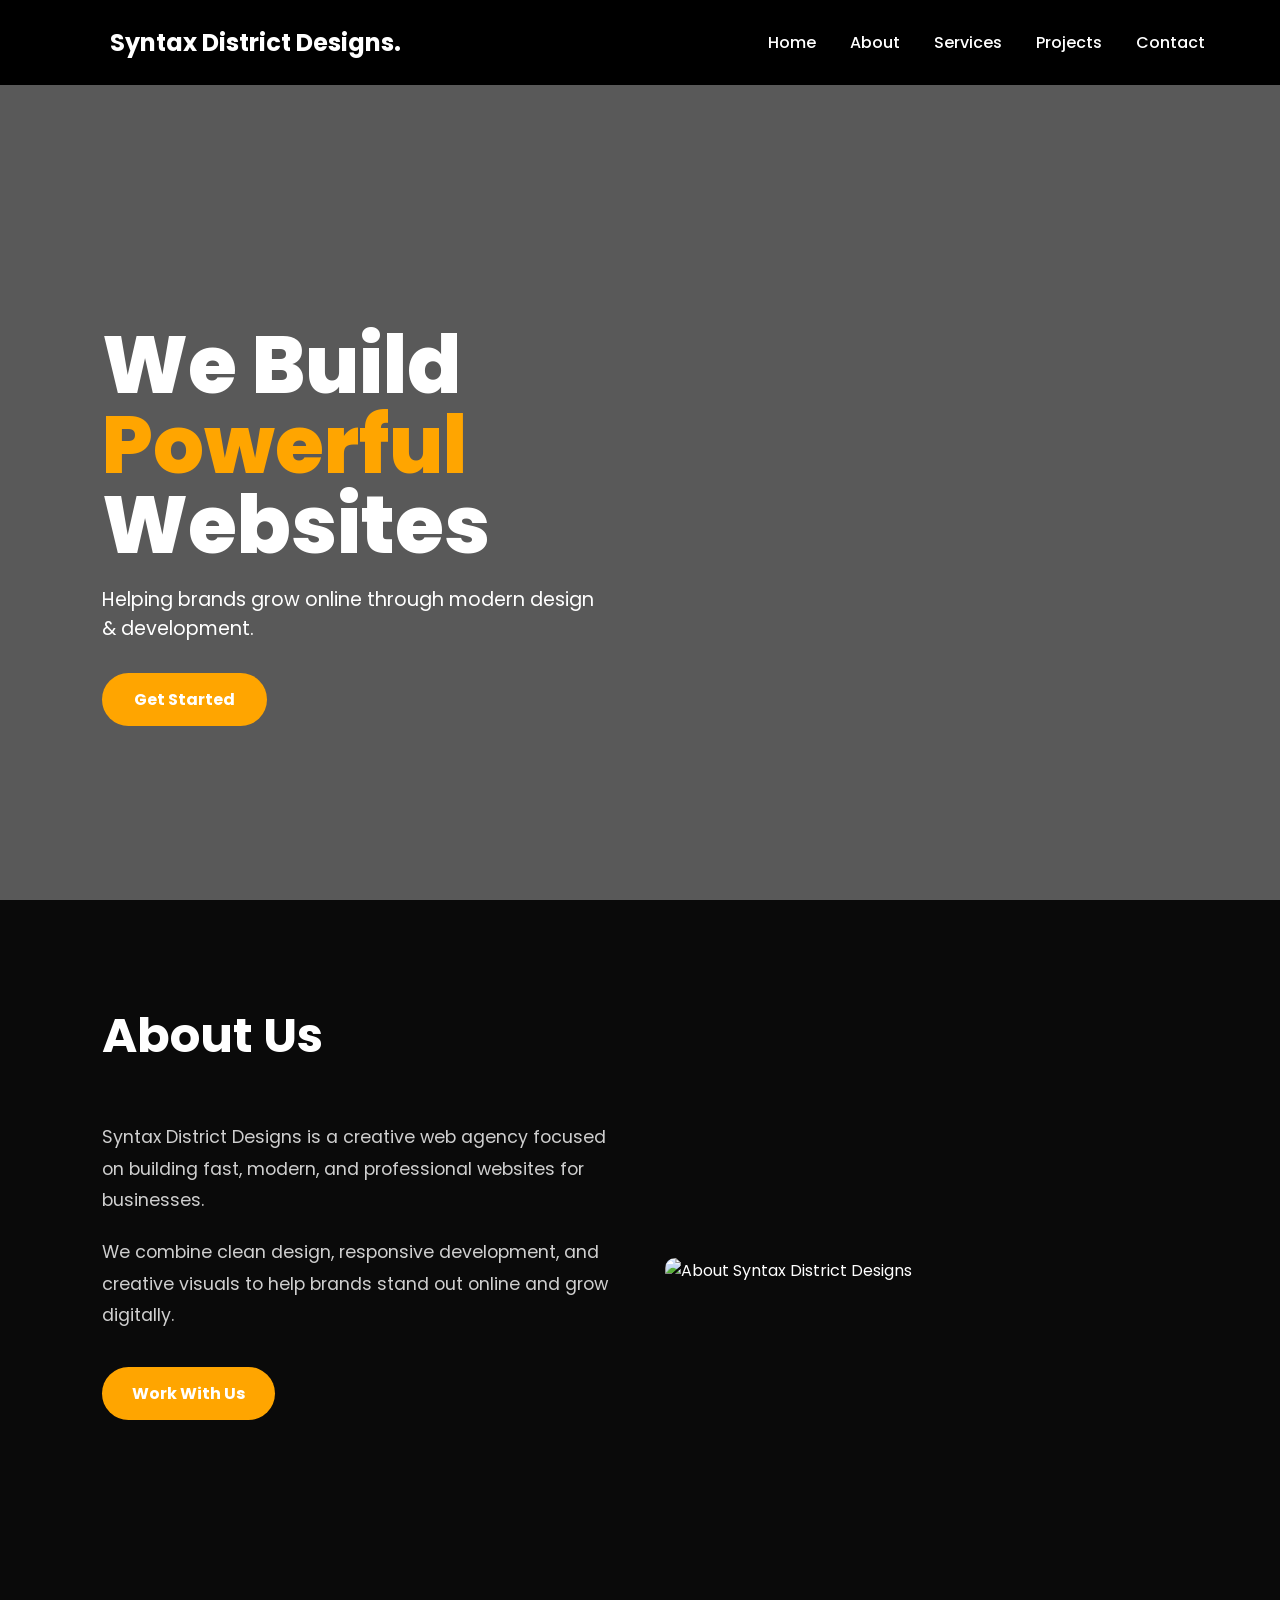
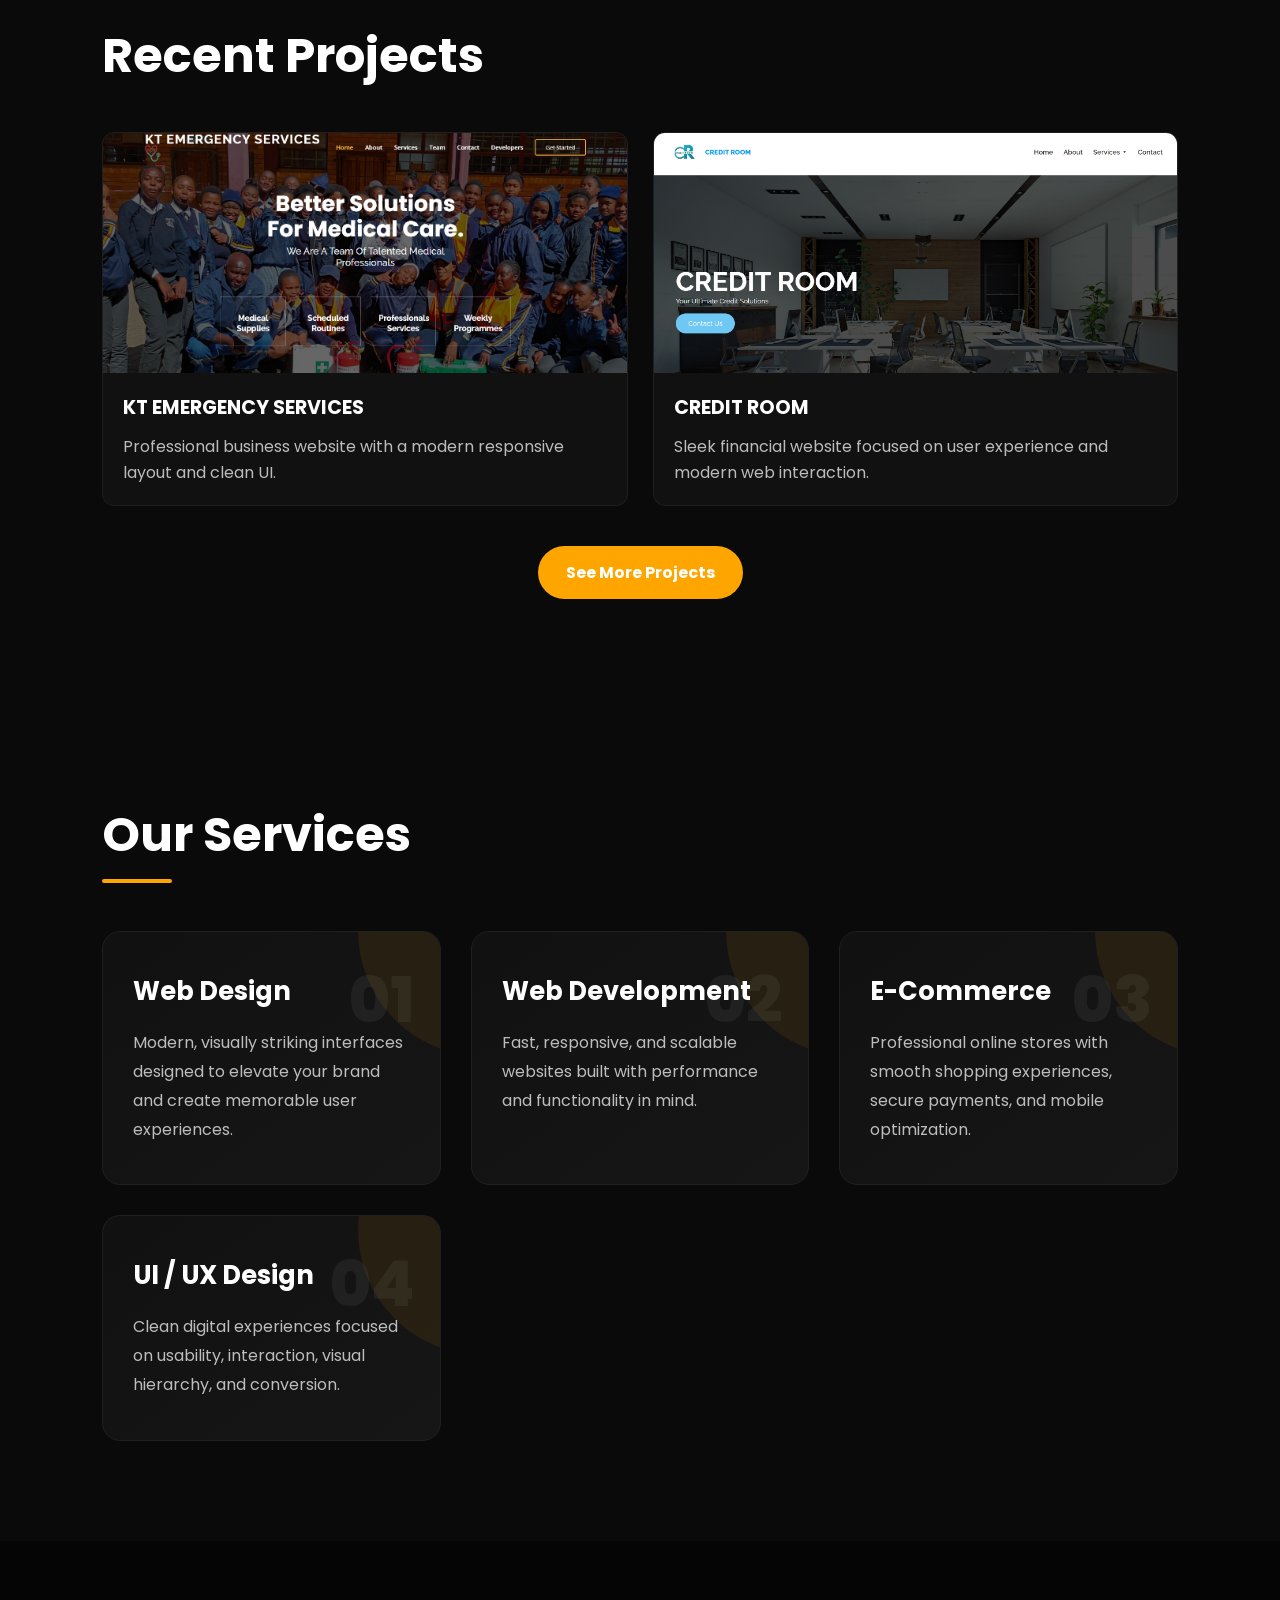
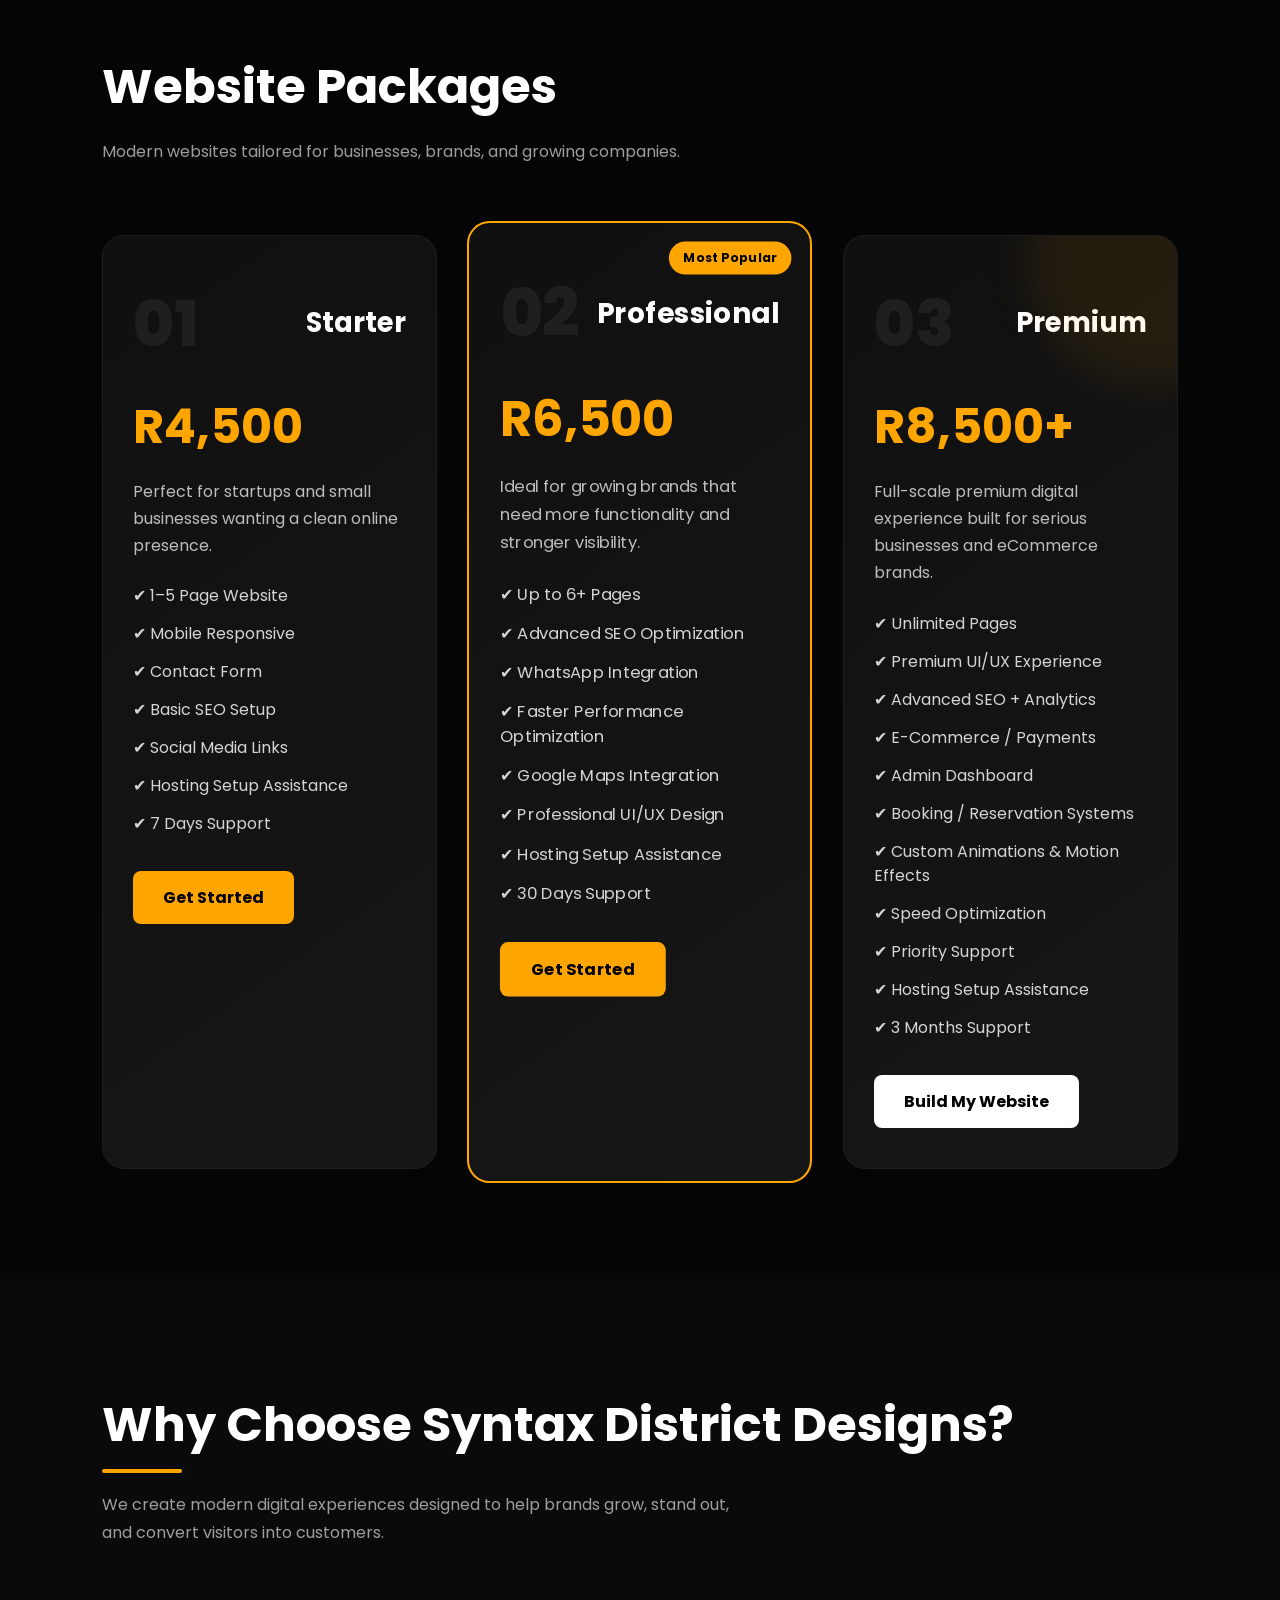
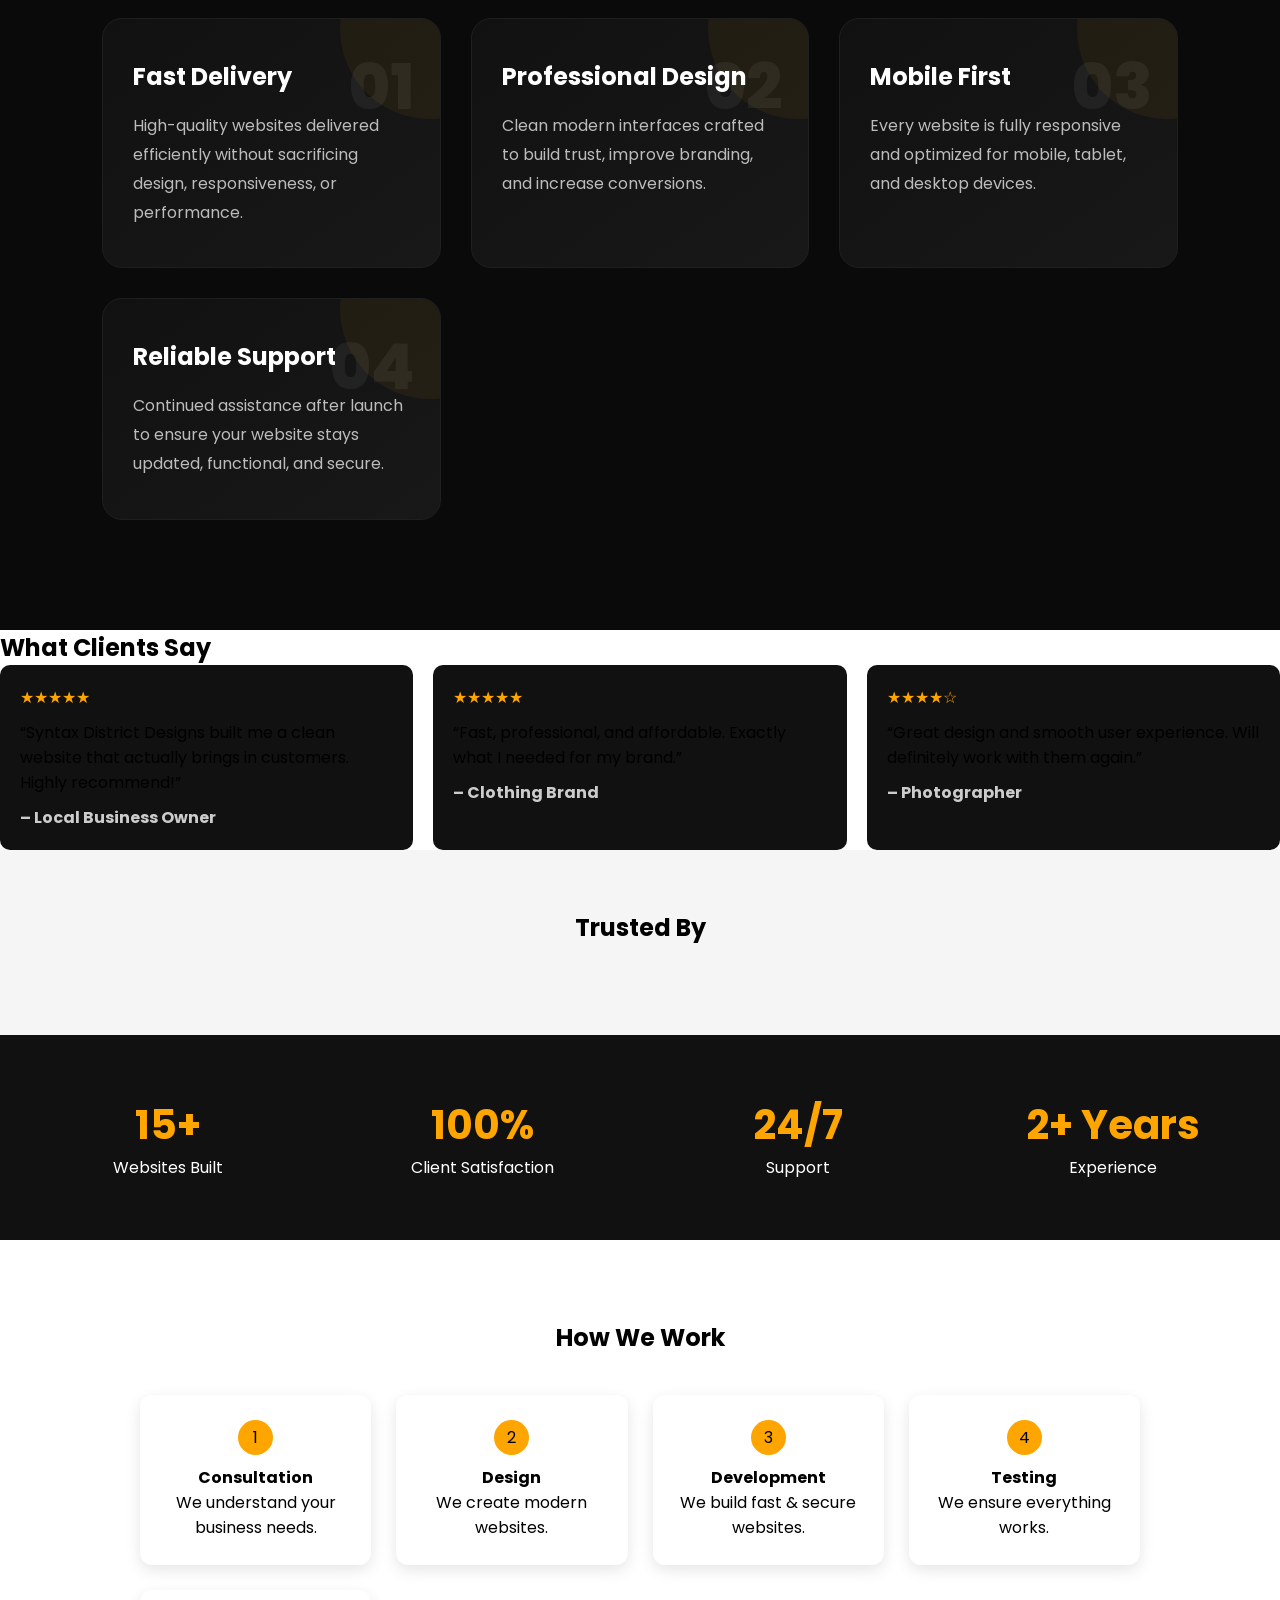
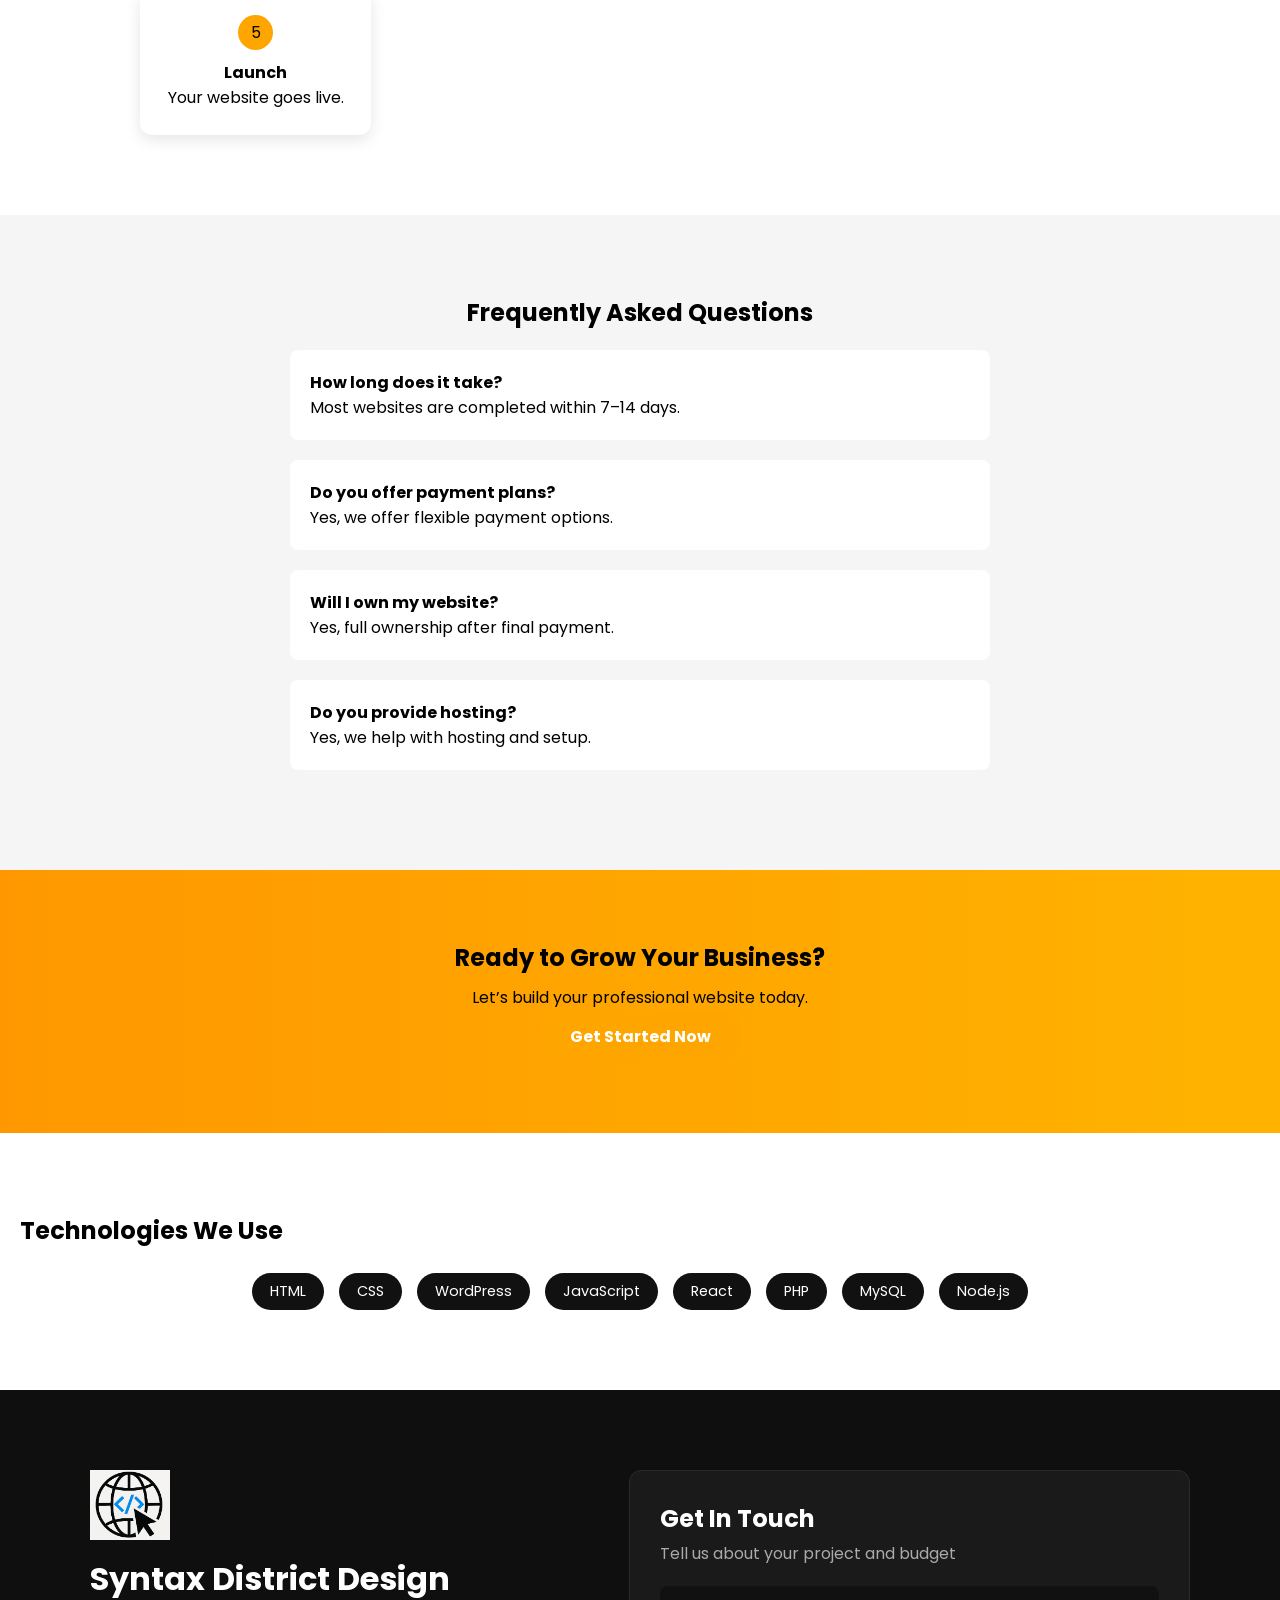
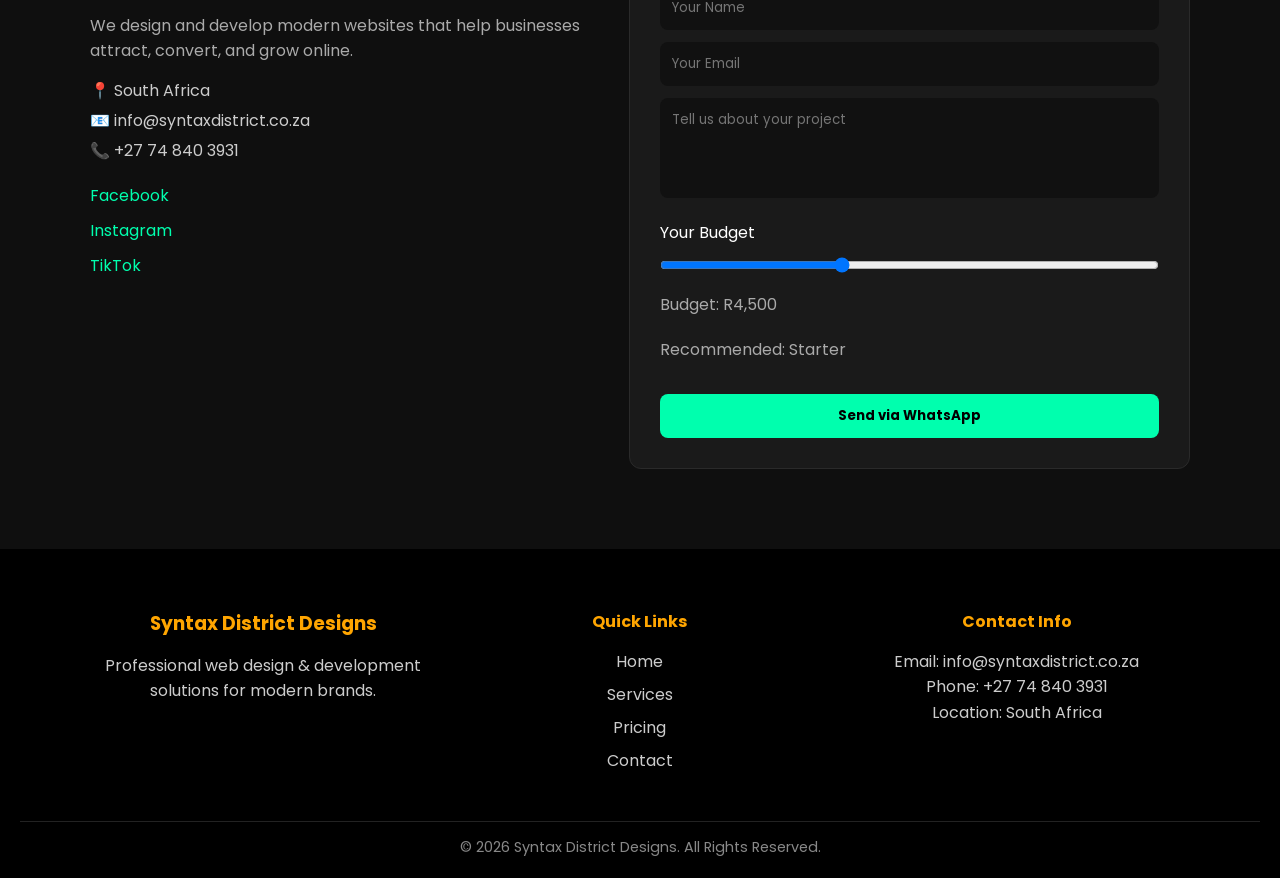
==== commit e2df484a: "push why us" ====
--- a/index.html
+++ b/index.html
@@ -334,36 +334,89 @@
 
 
 
-<!-- WHY CHOOSE US -->
+<!-- =========================
+     WHY CHOOSE US
+========================= -->
+
 <section class="why-us">
 
-  <h2>Why Choose Syntax District Designs?</h2>
-
+  <!-- HEADING -->
+  <div class="why-heading">
+
+    <h2>
+      Why Choose Syntax District Designs?
+    </h2>
+
+    <p>
+      We create modern digital experiences designed to help brands grow,
+      stand out, and convert visitors into customers.
+    </p>
+
+  </div>
+
+  <!-- GRID -->
   <div class="why-box">
 
+    <!-- ITEM 1 -->
     <div class="why-item">
-      <h3> Fast Delivery</h3>
-      <p>We deliver high-quality websites on time without compromising quality.</p>
-    </div>
-
+
+      <div class="why-number">01</div>
+
+      <h3>Fast Delivery</h3>
+
+      <p>
+        High-quality websites delivered efficiently without sacrificing
+        design, responsiveness, or performance.
+      </p>
+
+    </div>
+
+    <!-- ITEM 2 -->
     <div class="why-item">
-      <h3> Professional Design</h3>
-      <p>Modern, clean layouts that build trust and increase clients.</p>
-    </div>
-
+
+      <div class="why-number">02</div>
+
+      <h3>Professional Design</h3>
+
+      <p>
+        Clean modern interfaces crafted to build trust, improve branding,
+        and increase conversions.
+      </p>
+
+    </div>
+
+    <!-- ITEM 3 -->
     <div class="why-item">
-      <h3> Mobile First</h3>
-      <p>Your website will look perfect on all devices.</p>
-    </div>
-
+
+      <div class="why-number">03</div>
+
+      <h3>Mobile First</h3>
+
+      <p>
+        Every website is fully responsive and optimized for mobile,
+        tablet, and desktop devices.
+      </p>
+
+    </div>
+
+    <!-- ITEM 4 -->
     <div class="why-item">
-      <h3> Reliable Support</h3>
-      <p>We provide ongoing support after launch.</p>
-    </div>
-
-  </div>
-
-</section>
+
+      <div class="why-number">04</div>
+
+      <h3>Reliable Support</h3>
+
+      <p>
+        Continued assistance after launch to ensure your website stays
+        updated, functional, and secure.
+      </p>
+
+    </div>
+
+  </div>
+
+</section>
+
 
 <!-- ⭐ TESTIMONIAL SECTION -->
 <section class="section">
--- a/css/style.css
+++ b/css/style.css
@@ -772,27 +772,180 @@
 
 }
 
-/* WHY US */
+/* =========================
+   WHY CHOOSE US
+========================= */
 
 .why-us {
-  padding: 80px 20px;
-  text-align: center;
-}
+    padding: 110px 8%;
+    background: #0a0a0a;
+    color: white;
+    overflow: hidden;
+}
+
+/* HEADING */
+
+.why-heading {
+    margin-bottom: 70px;
+}
+
+.why-heading h2 {
+    font-size: 3rem;
+    text-align: left;
+    margin-bottom: 18px;
+    position: relative;
+}
+
+/* Accent line */
+
+.why-heading h2::after {
+    content: "";
+
+    position: absolute;
+    left: 0;
+    bottom: -12px;
+
+    width: 80px;
+    height: 4px;
+
+    background: orange;
+    border-radius: 20px;
+}
+
+.why-heading p {
+    color: #9e9e9e;
+    max-width: 650px;
+    line-height: 1.8;
+    margin-top: 30px;
+}
+
+/* GRID */
 
 .why-box {
-  display: grid;
-  grid-template-columns: repeat(auto-fit,minmax(220px,1fr));
-  gap: 25px;
-  max-width: 1000px;
-  margin: auto;
-  margin-top: 40px;
-}
+    display: grid;
+    grid-template-columns: repeat(auto-fit, minmax(250px, 1fr));
+    gap: 30px;
+}
+
+/* CARD */
 
 .why-item {
-  background: #fff;
-  padding: 30px;
-  border-radius: 12px;
-  box-shadow: 0 5px 15px rgba(0,0,0,0.1);
+    position: relative;
+
+    background: linear-gradient(
+        145deg,
+        #111,
+        #181818
+    );
+
+    padding: 40px 30px;
+
+    border-radius: 20px;
+
+    border: 1px solid #1f1f1f;
+
+    transition: 0.4s ease;
+
+    overflow: hidden;
+}
+
+/* Hover */
+
+.why-item:hover {
+    transform: translateY(-10px);
+    border: 1px solid orange;
+}
+
+/* Glow */
+
+.why-item::before {
+    content: "";
+
+    position: absolute;
+    top: -80px;
+    right: -80px;
+
+    width: 180px;
+    height: 180px;
+
+    background: rgba(255,165,0,0.06);
+
+    border-radius: 50%;
+
+    transition: 0.4s ease;
+}
+
+.why-item:hover::before {
+    transform: scale(1.2);
+}
+
+/* Number */
+
+.why-number {
+    font-size: 4rem;
+    font-weight: 800;
+
+    color: rgba(255,255,255,0.06);
+
+    position: absolute;
+    top: 20px;
+    right: 25px;
+}
+
+/* TITLE */
+
+.why-item h3 {
+    font-size: 1.5rem;
+    margin-bottom: 18px;
+
+    position: relative;
+    z-index: 2;
+}
+
+/* TEXT */
+
+.why-item p {
+    color: #bcbcbc;
+    line-height: 1.8;
+
+    position: relative;
+    z-index: 2;
+}
+
+/* RESPONSIVE */
+
+@media (max-width: 900px) {
+
+    .why-heading h2 {
+        text-align: center;
+    }
+
+    .why-heading h2::after {
+        left: 50%;
+        transform: translateX(-50%);
+    }
+
+    .why-heading p {
+        text-align: center;
+        margin: 30px auto 0;
+    }
+
+}
+
+@media (max-width: 768px) {
+
+    .why-us {
+        padding: 90px 5%;
+    }
+
+    .why-heading h2 {
+        font-size: 2.3rem;
+    }
+
+    .why-item {
+        padding: 35px 25px;
+    }
+
 }
 
 
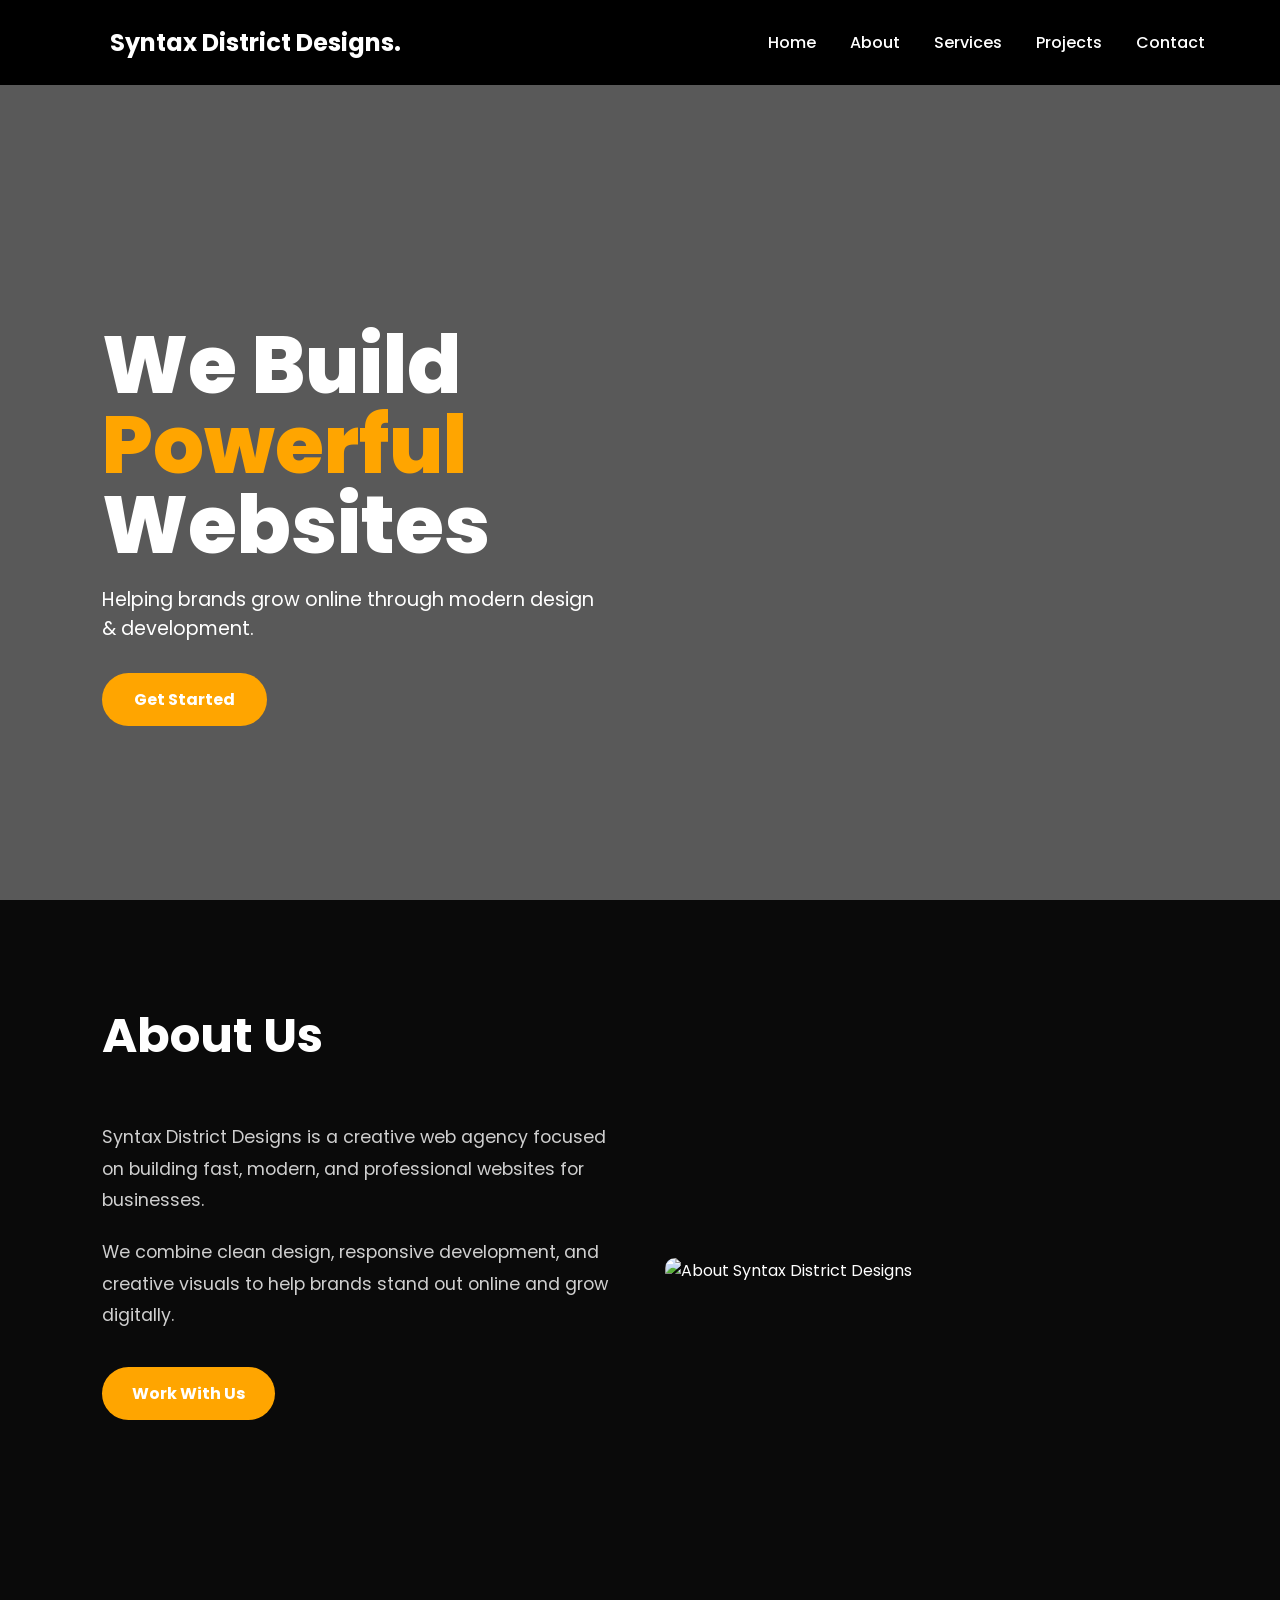
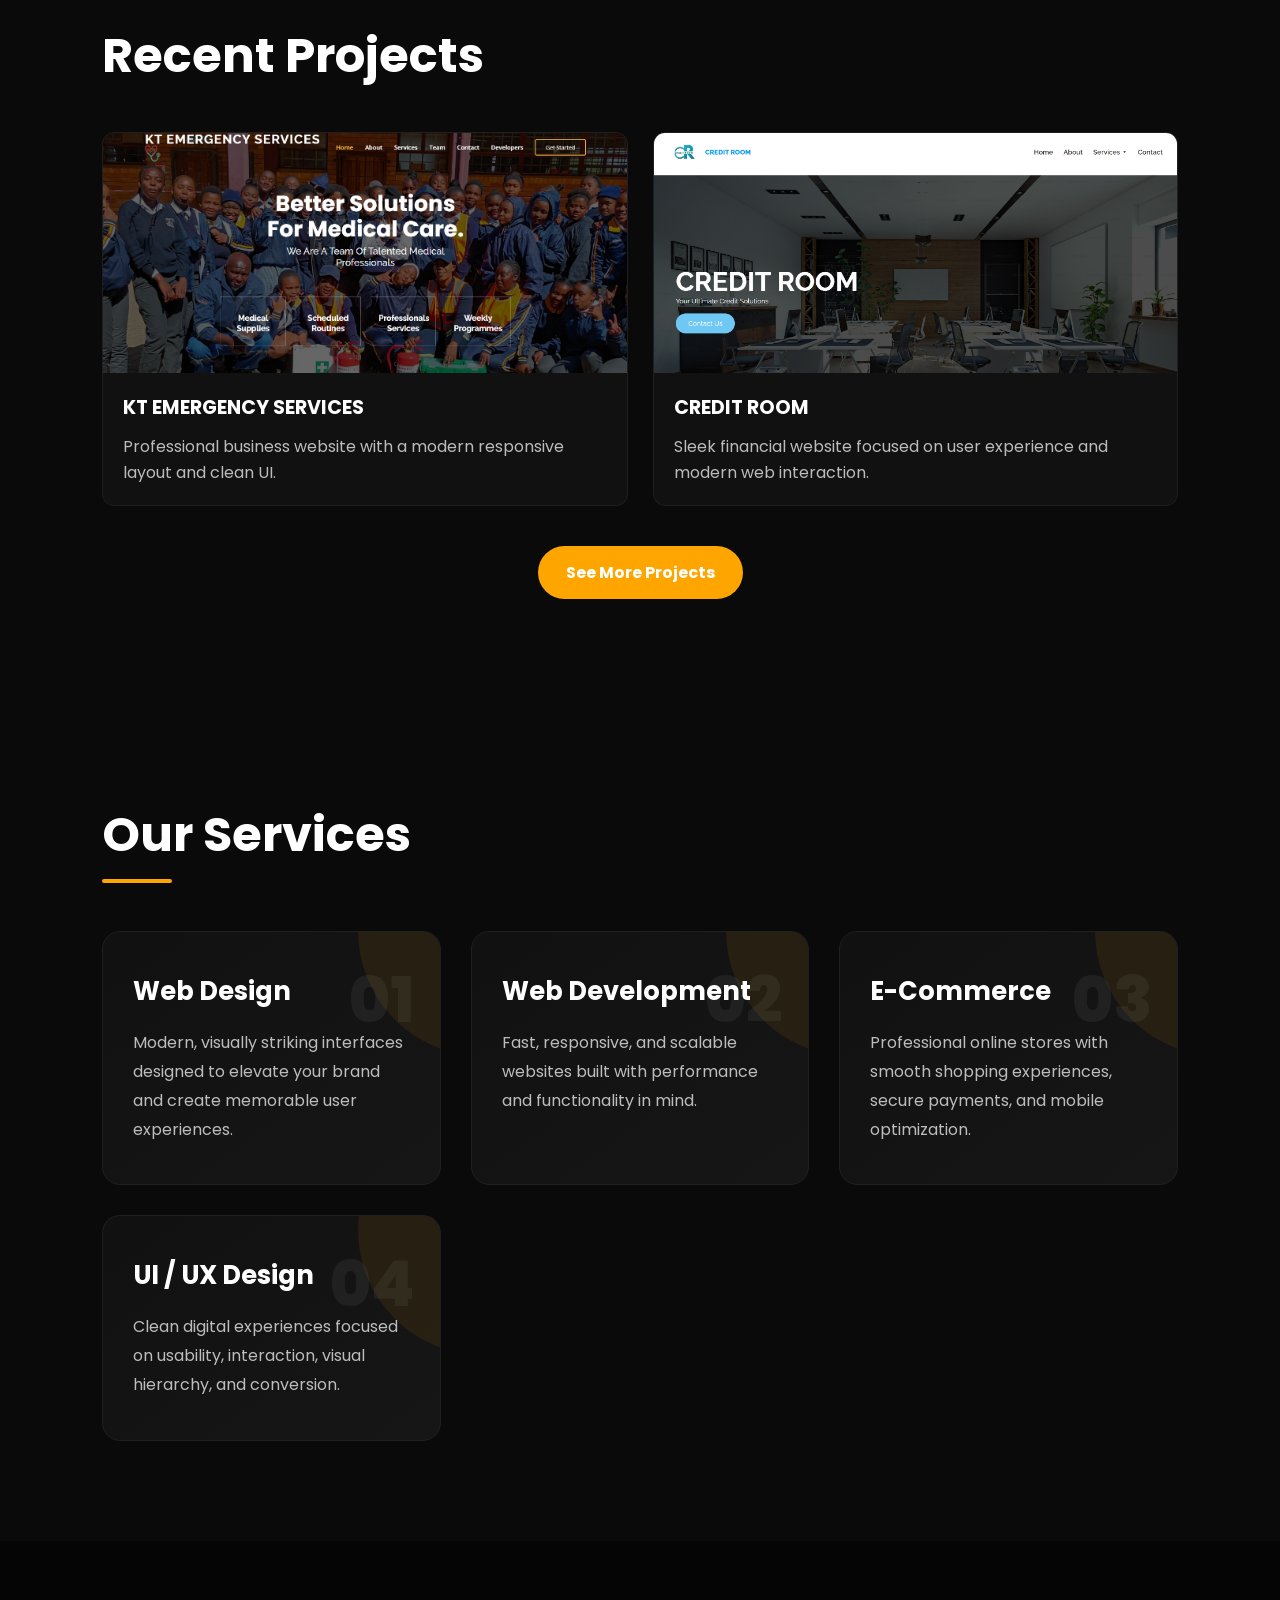
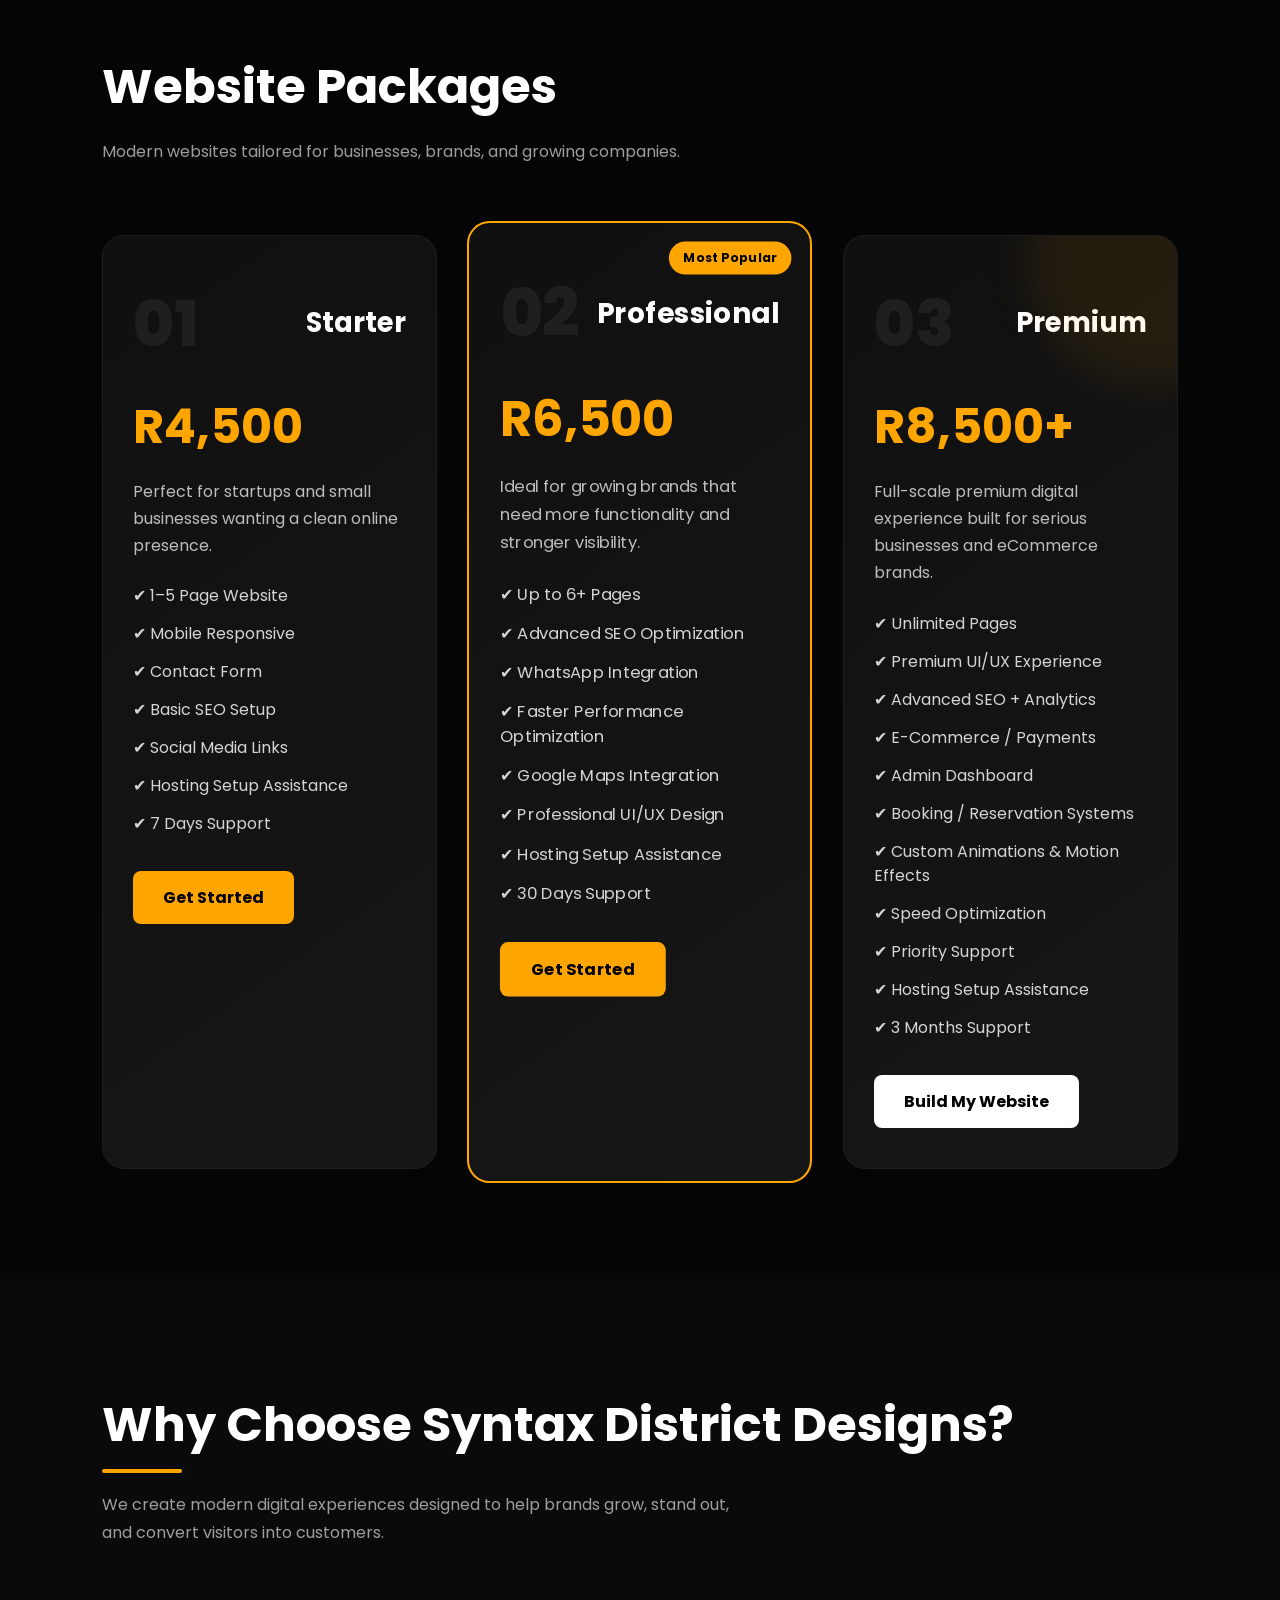
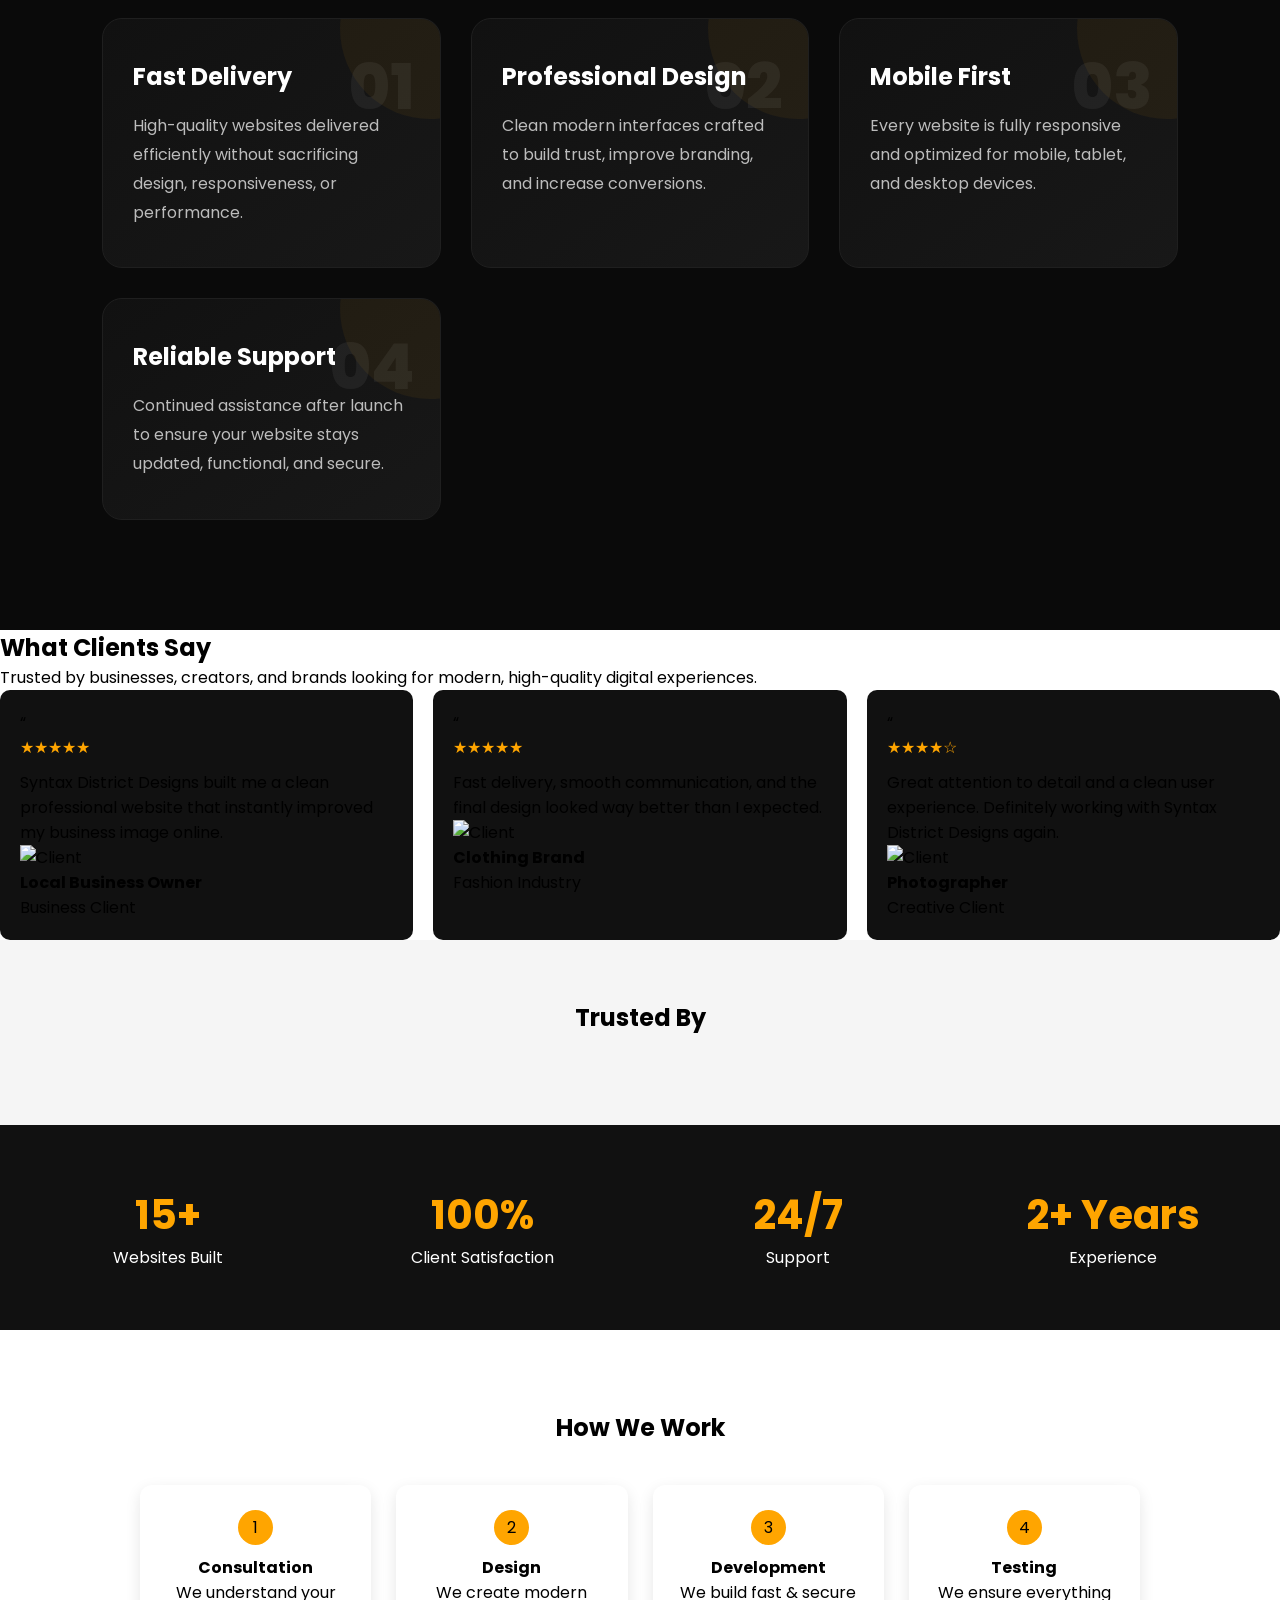
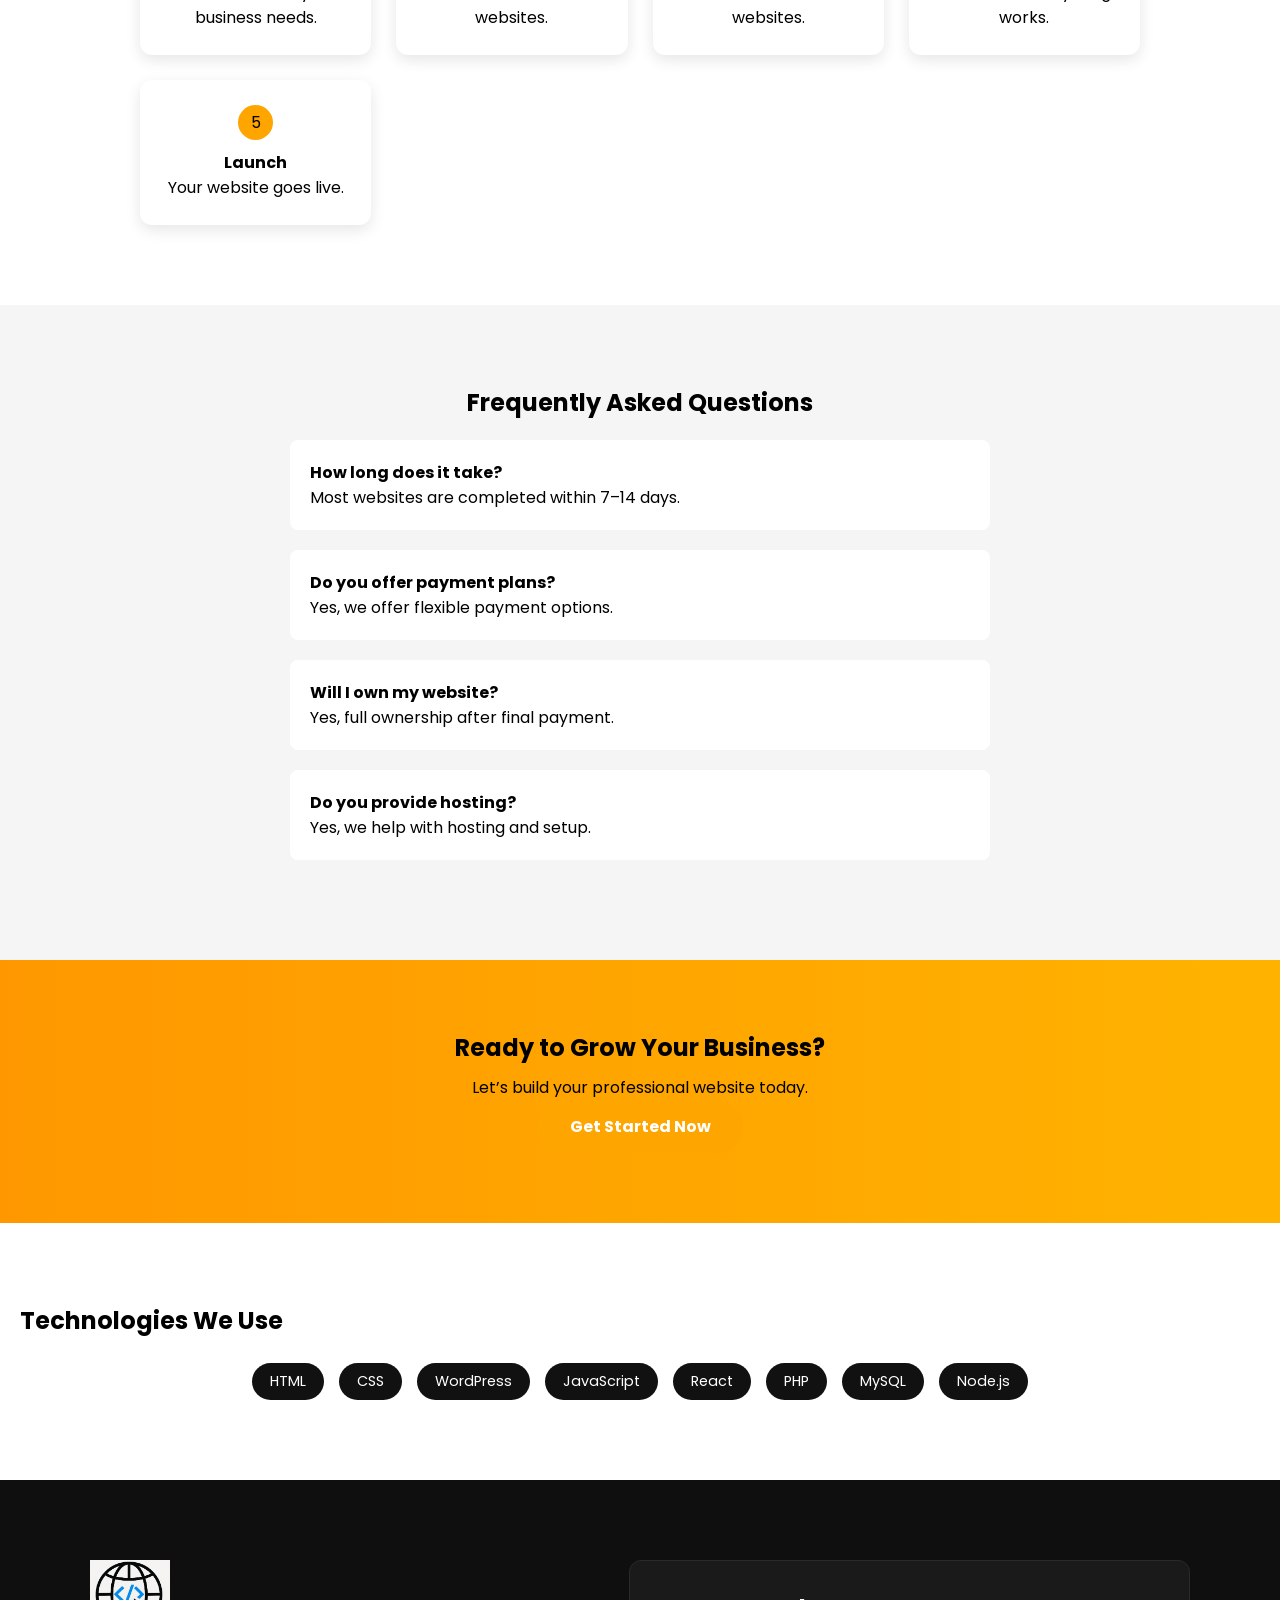
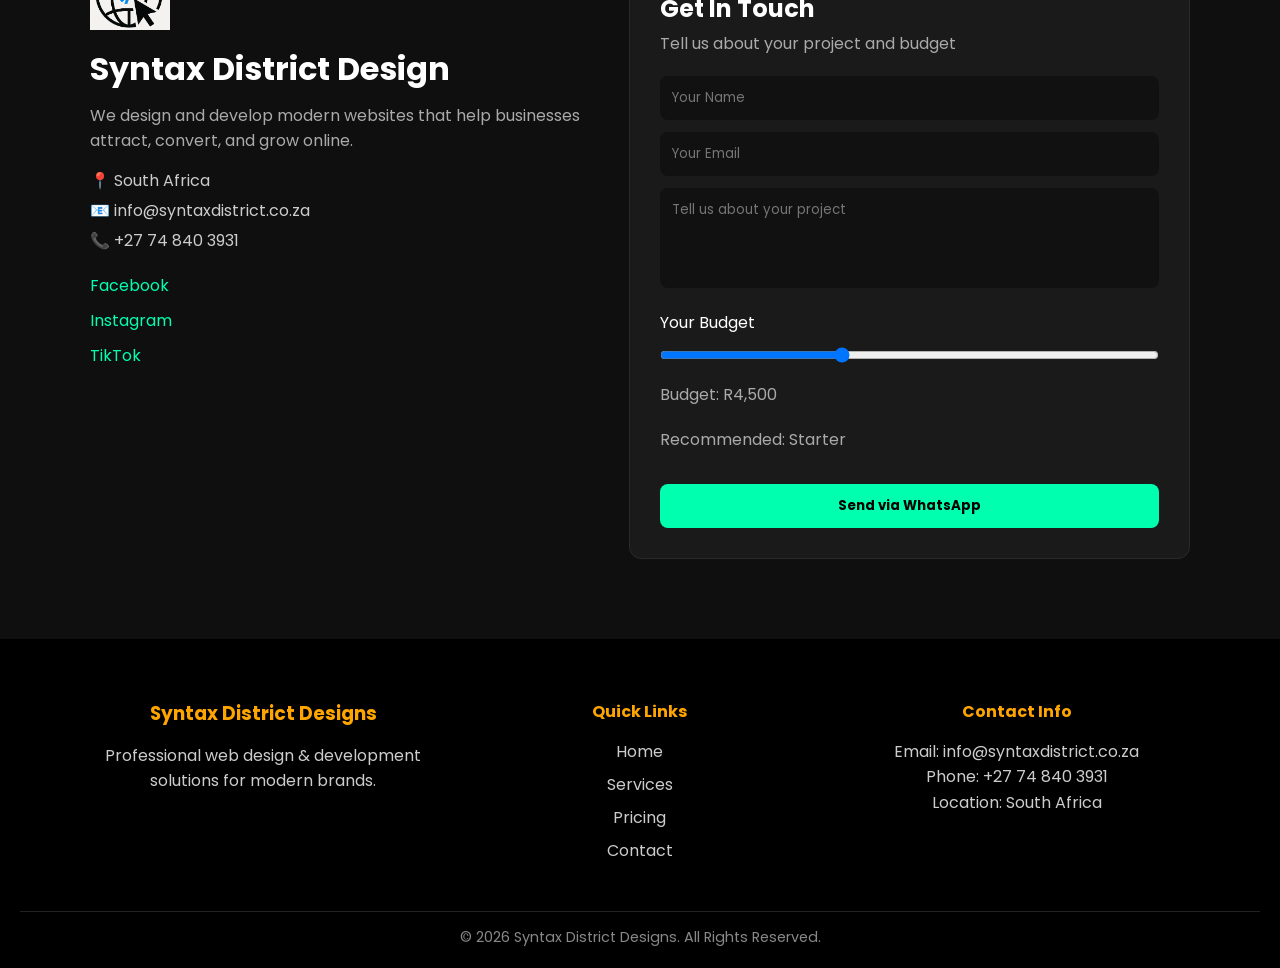
==== commit 9a8eddbb: "push" ====
--- a/index.html
+++ b/index.html
@@ -418,31 +418,122 @@
 </section>
 
 
-<!-- ⭐ TESTIMONIAL SECTION -->
-<section class="section">
-    <h2>What Clients Say</h2>
-
+
+
+<!-- =========================
+     TESTIMONIALS
+========================= -->
+
+<section class="testimonials-section">
+
+    <!-- HEADING -->
+    <div class="testimonials-heading">
+
+        <h2>
+            What Clients Say
+        </h2>
+
+        <p>
+            Trusted by businesses, creators, and brands looking for modern,
+            high-quality digital experiences.
+        </p>
+
+    </div>
+
+    <!-- GRID -->
     <div class="testimonials">
 
+        <!-- CARD 1 -->
         <div class="testimonial-card">
-            <div class="stars">★★★★★</div>
-            <p>“Syntax District Designs built me a clean website that actually brings in customers. Highly recommend!”</p>
-            <div class="client">– Local Business Owner</div>
+
+            <div class="quote-icon">“</div>
+
+            <div class="stars">
+                ★★★★★
+            </div>
+
+            <p>
+                Syntax District Designs built me a clean professional website
+                that instantly improved my business image online.
+            </p>
+
+            <div class="client-info">
+
+                <div class="client-image">
+                    <img src="img/client1.jpg" alt="Client">
+                </div>
+
+                <div>
+                    <h4>Local Business Owner</h4>
+                    <span>Business Client</span>
+                </div>
+
+            </div>
+
         </div>
 
+
+        <!-- CARD 2 -->
         <div class="testimonial-card">
-            <div class="stars">★★★★★</div>
-            <p>“Fast, professional, and affordable. Exactly what I needed for my brand.”</p>
-            <div class="client">– Clothing Brand</div>
+
+            <div class="quote-icon">“</div>
+
+            <div class="stars">
+                ★★★★★
+            </div>
+
+            <p>
+                Fast delivery, smooth communication, and the final design
+                looked way better than I expected.
+            </p>
+
+            <div class="client-info">
+
+                <div class="client-image">
+                    <img src="img/client2.jpg" alt="Client">
+                </div>
+
+                <div>
+                    <h4>Clothing Brand</h4>
+                    <span>Fashion Industry</span>
+                </div>
+
+            </div>
+
         </div>
 
+
+        <!-- CARD 3 -->
         <div class="testimonial-card">
-            <div class="stars">★★★★☆</div>
-            <p>“Great design and smooth user experience. Will definitely work with them again.”</p>
-            <div class="client">– Photographer</div>
+
+            <div class="quote-icon">“</div>
+
+            <div class="stars">
+                ★★★★☆
+            </div>
+
+            <p>
+                Great attention to detail and a clean user experience.
+                Definitely working with Syntax District Designs again.
+            </p>
+
+            <div class="client-info">
+
+                <div class="client-image">
+                    <img src="img/client3.jpg" alt="Client">
+                </div>
+
+                <div>
+                    <h4>Photographer</h4>
+                    <span>Creative Client</span>
+                </div>
+
+            </div>
+
         </div>
 
     </div>
+
 </section>
 
 
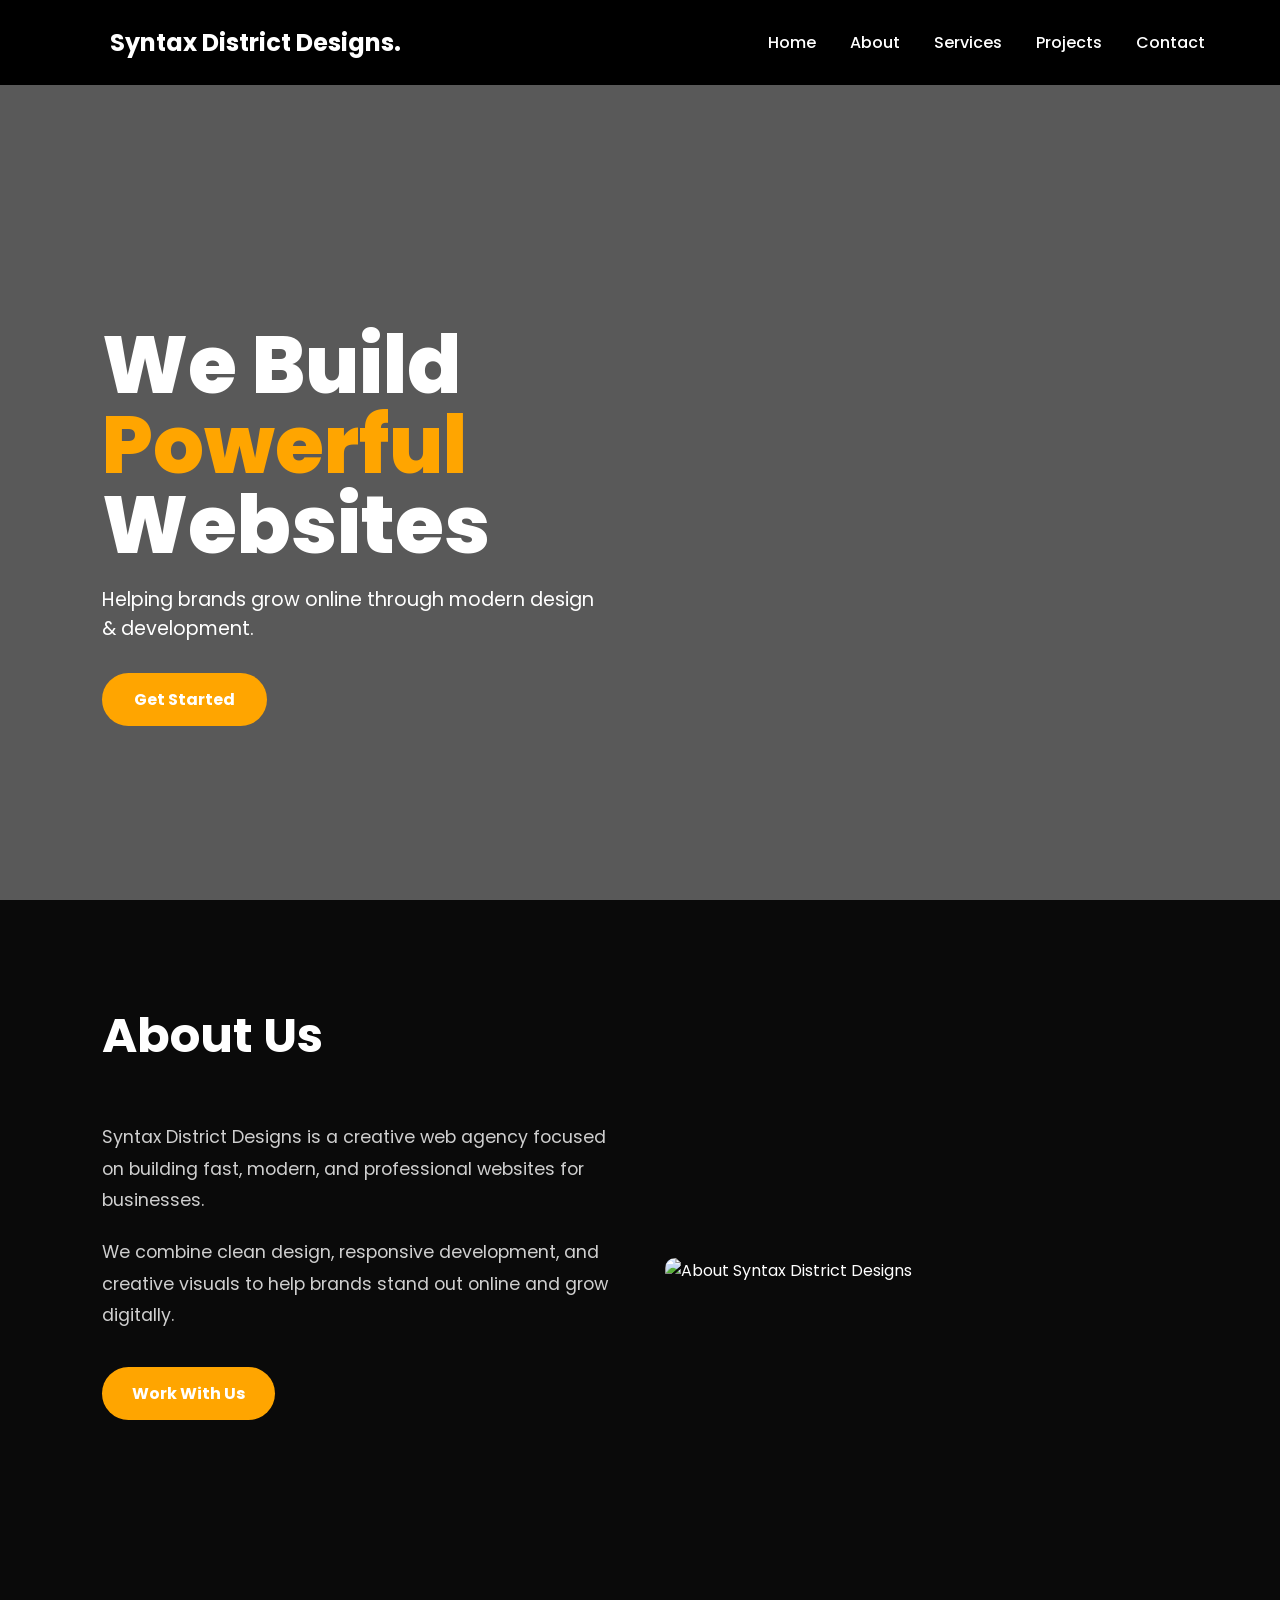
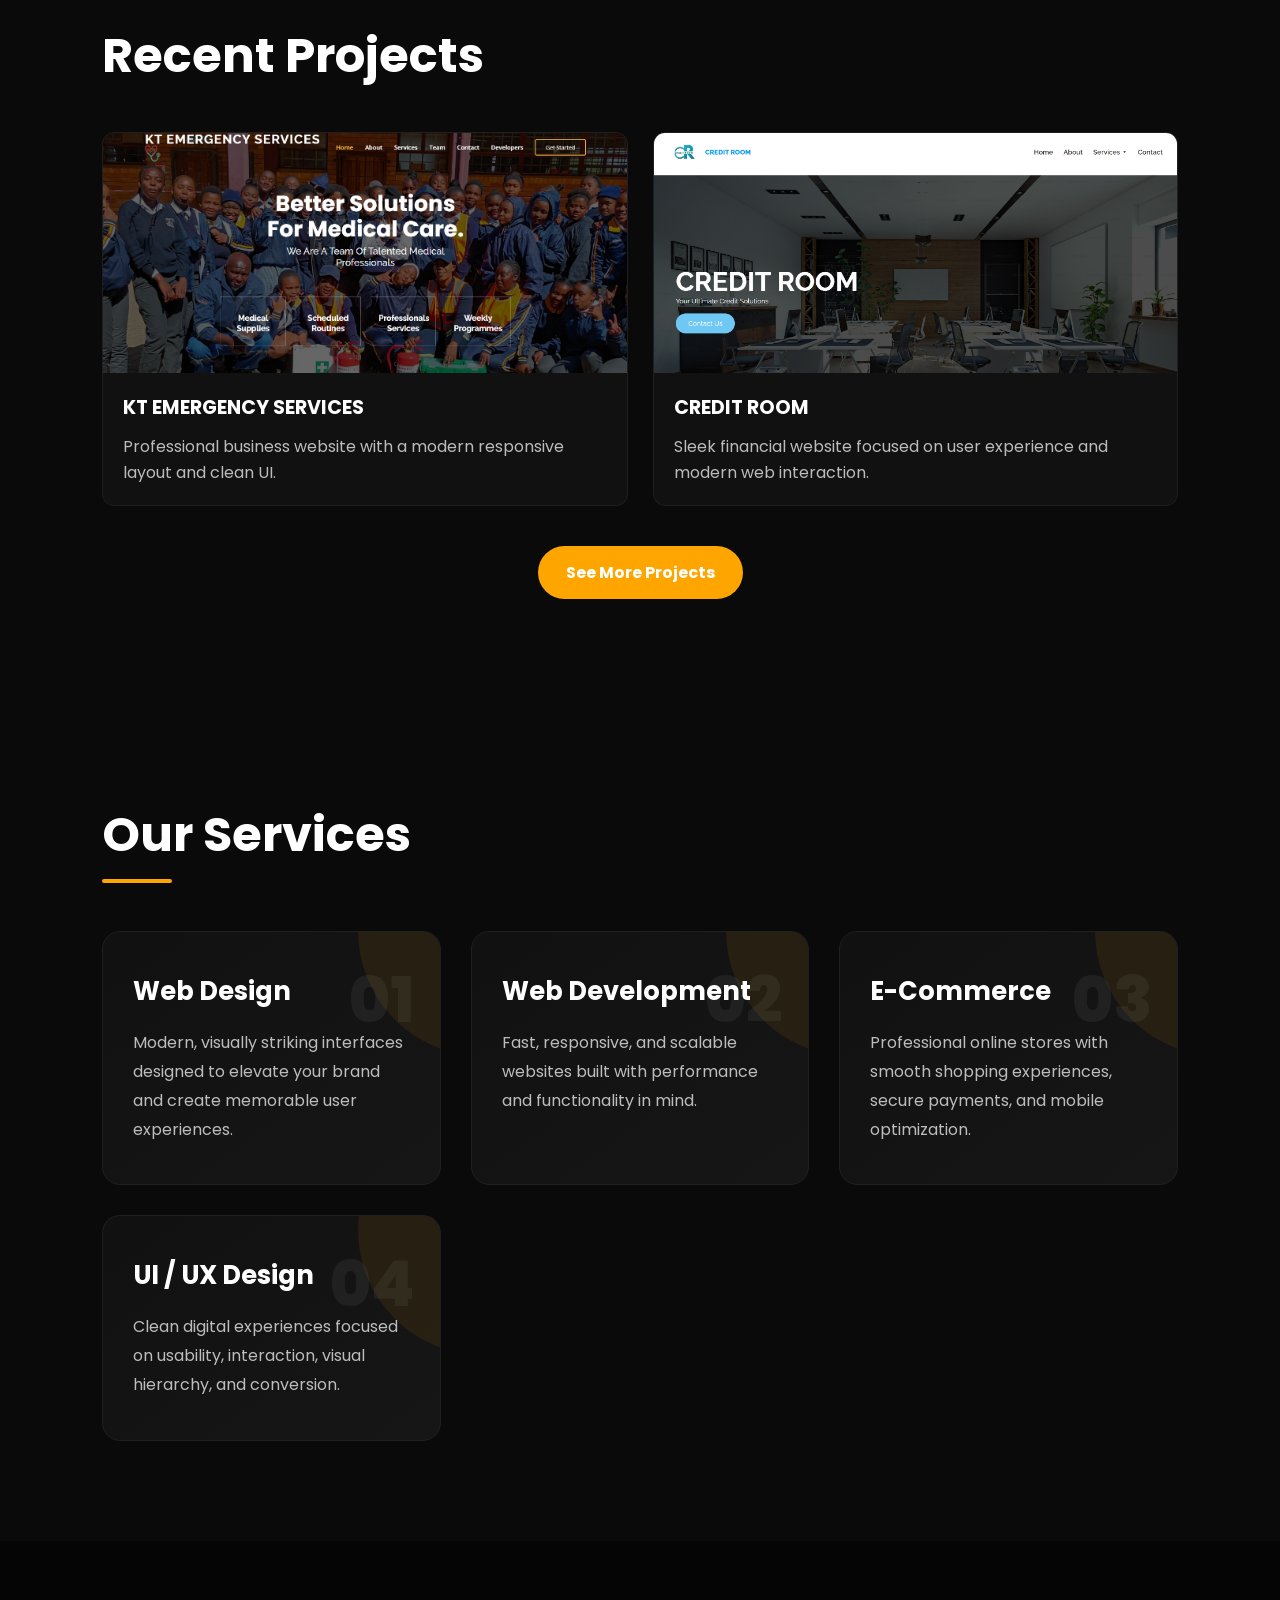
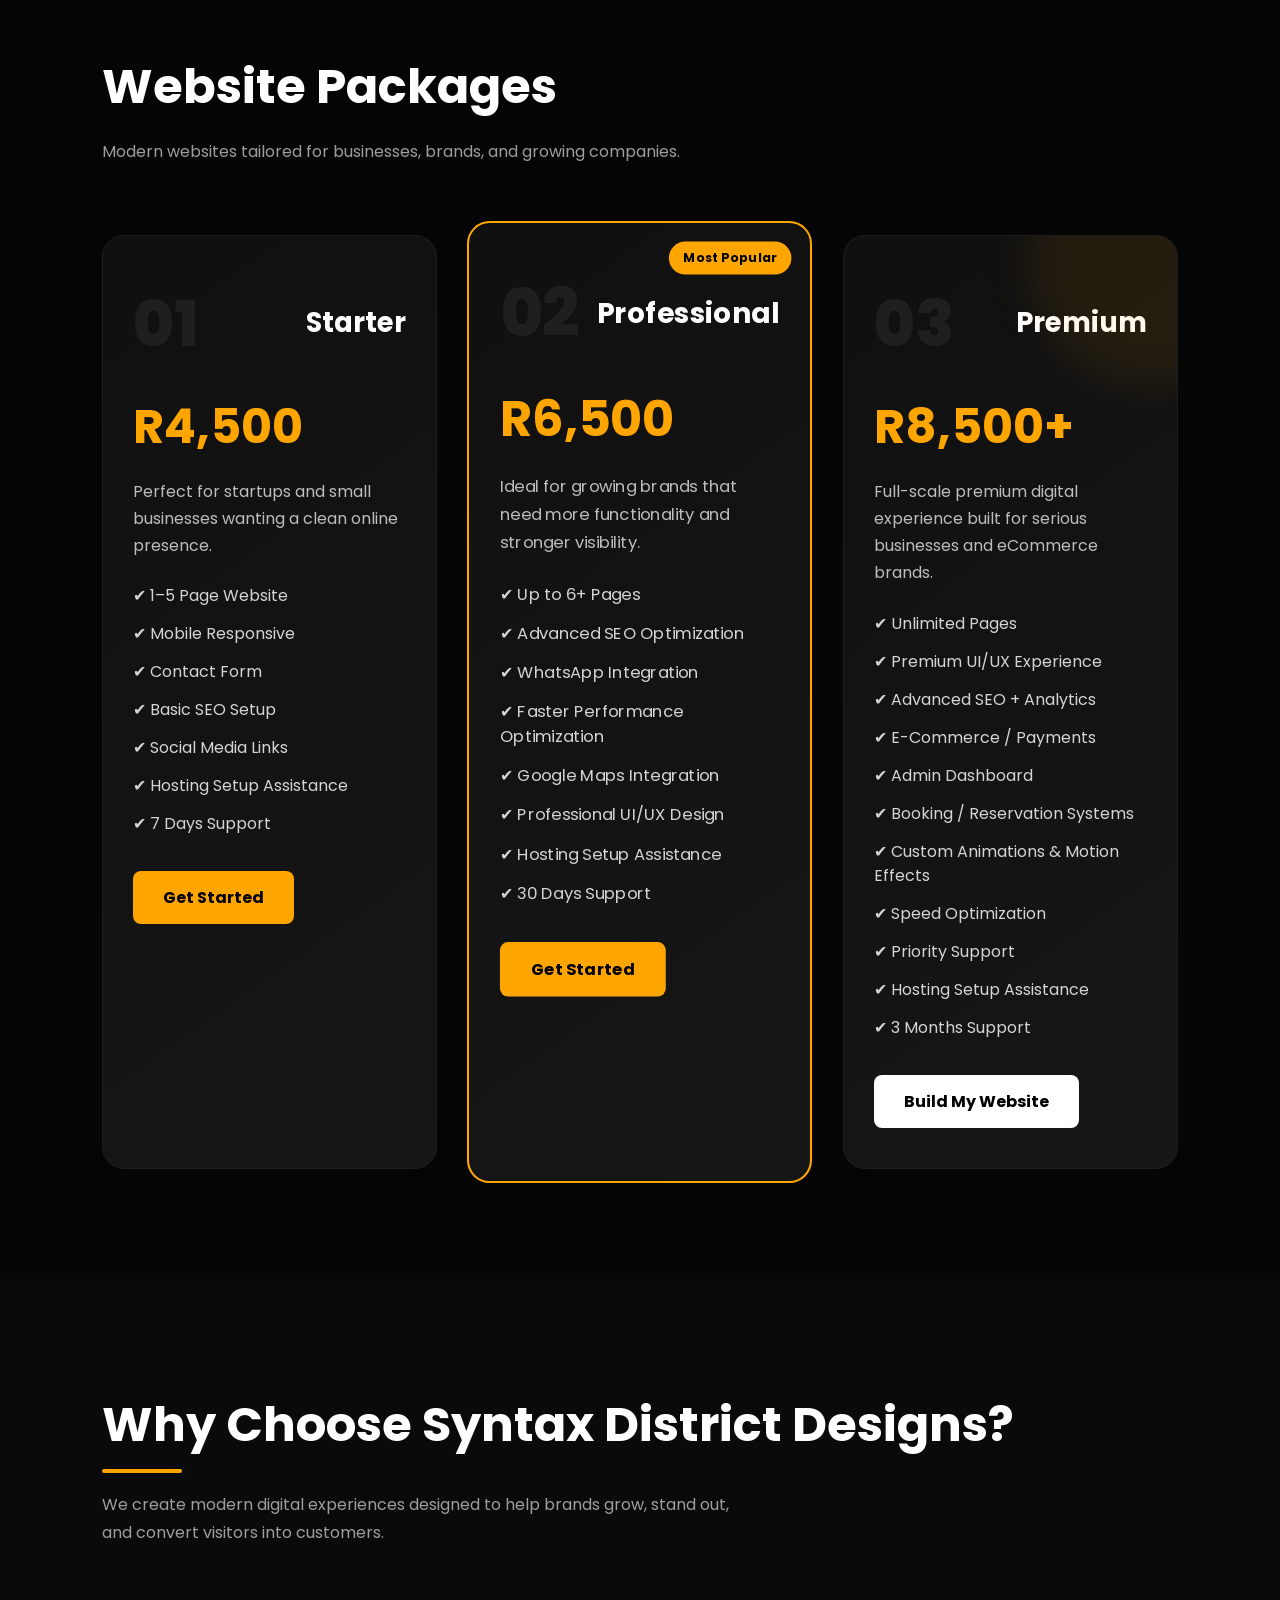
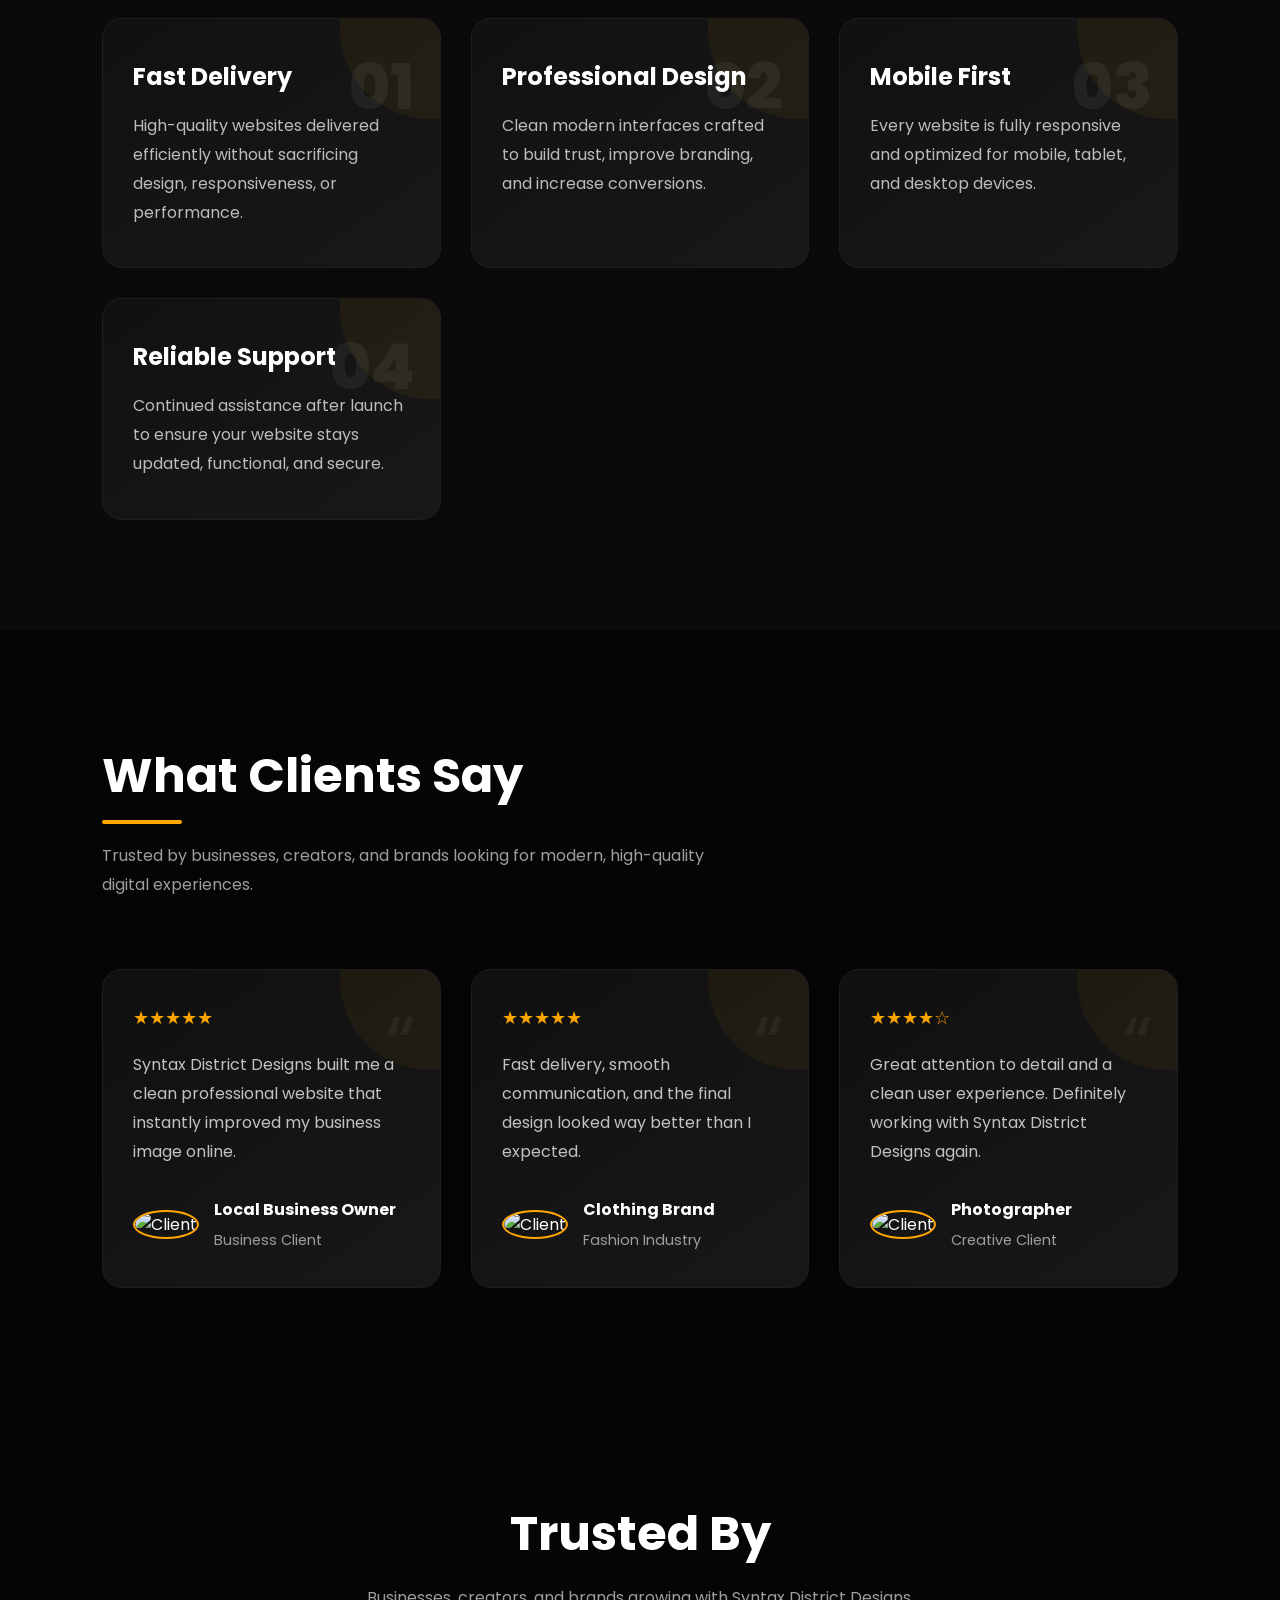
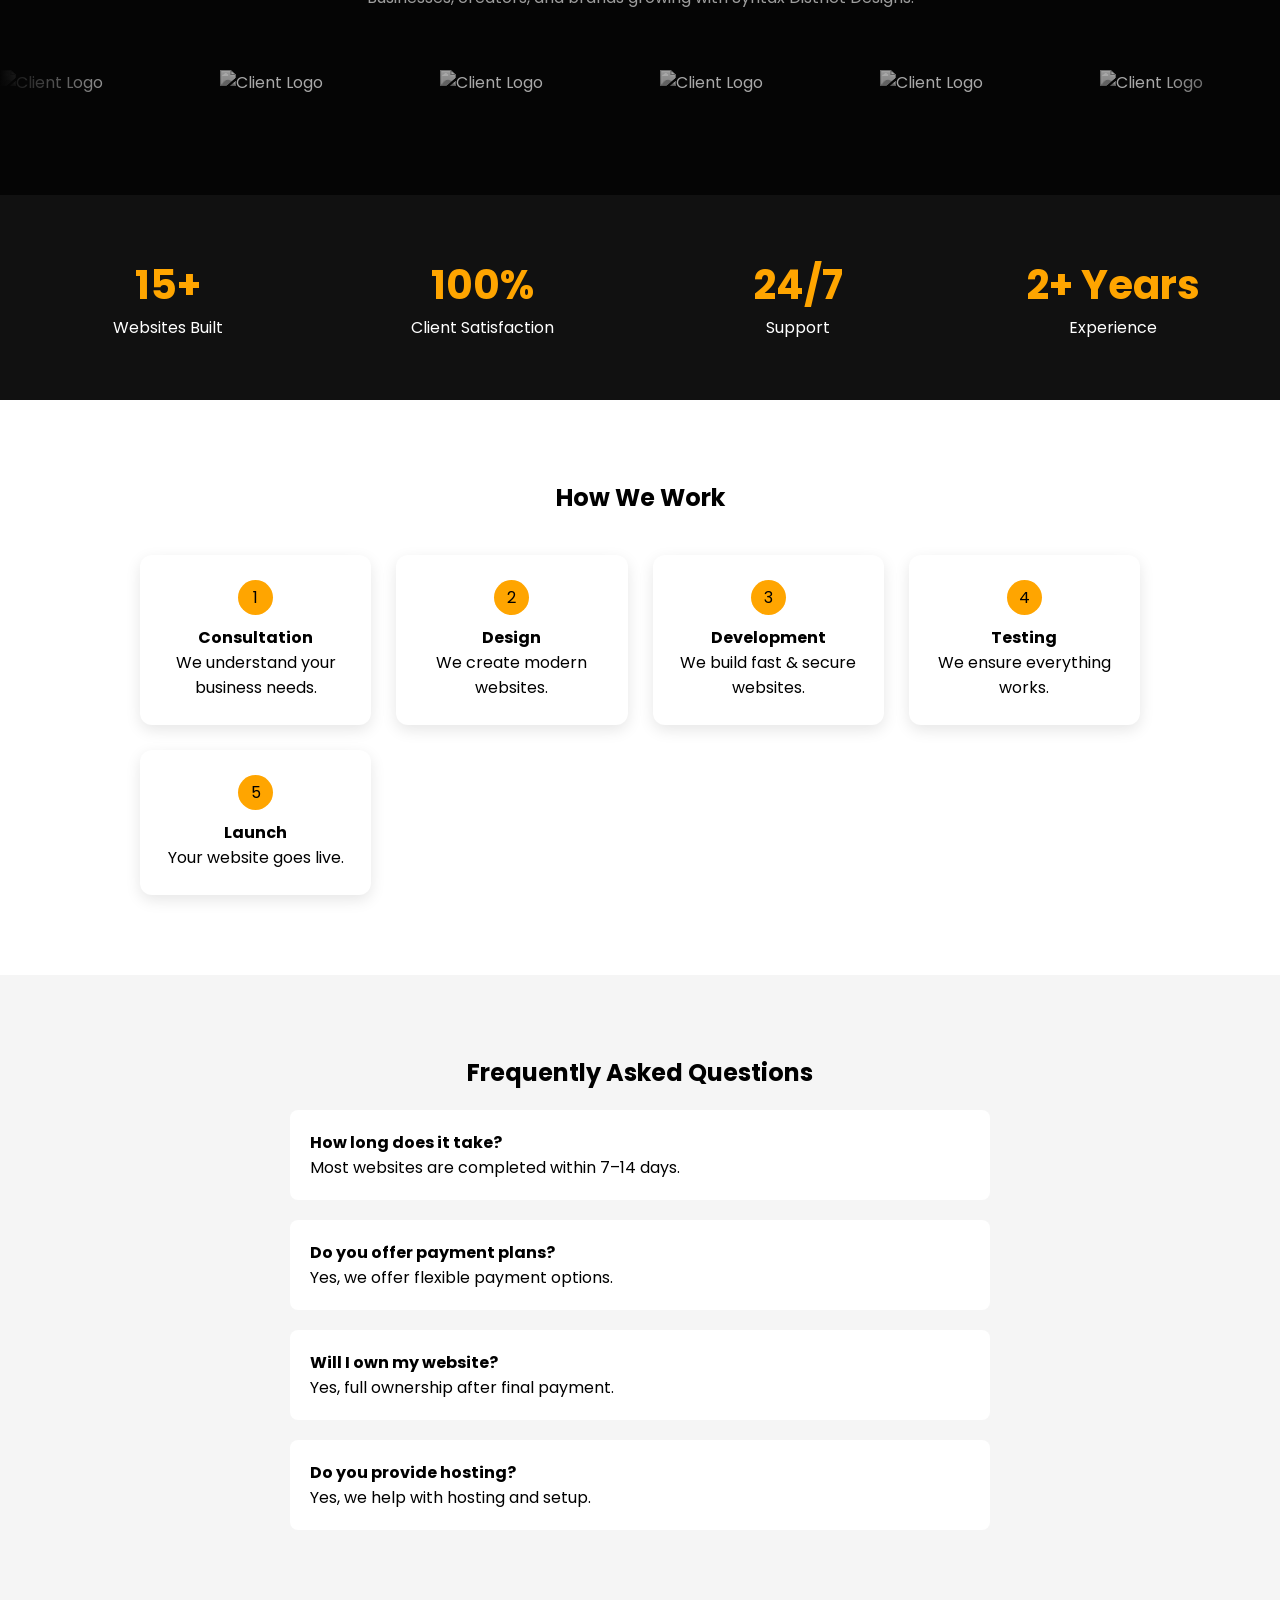
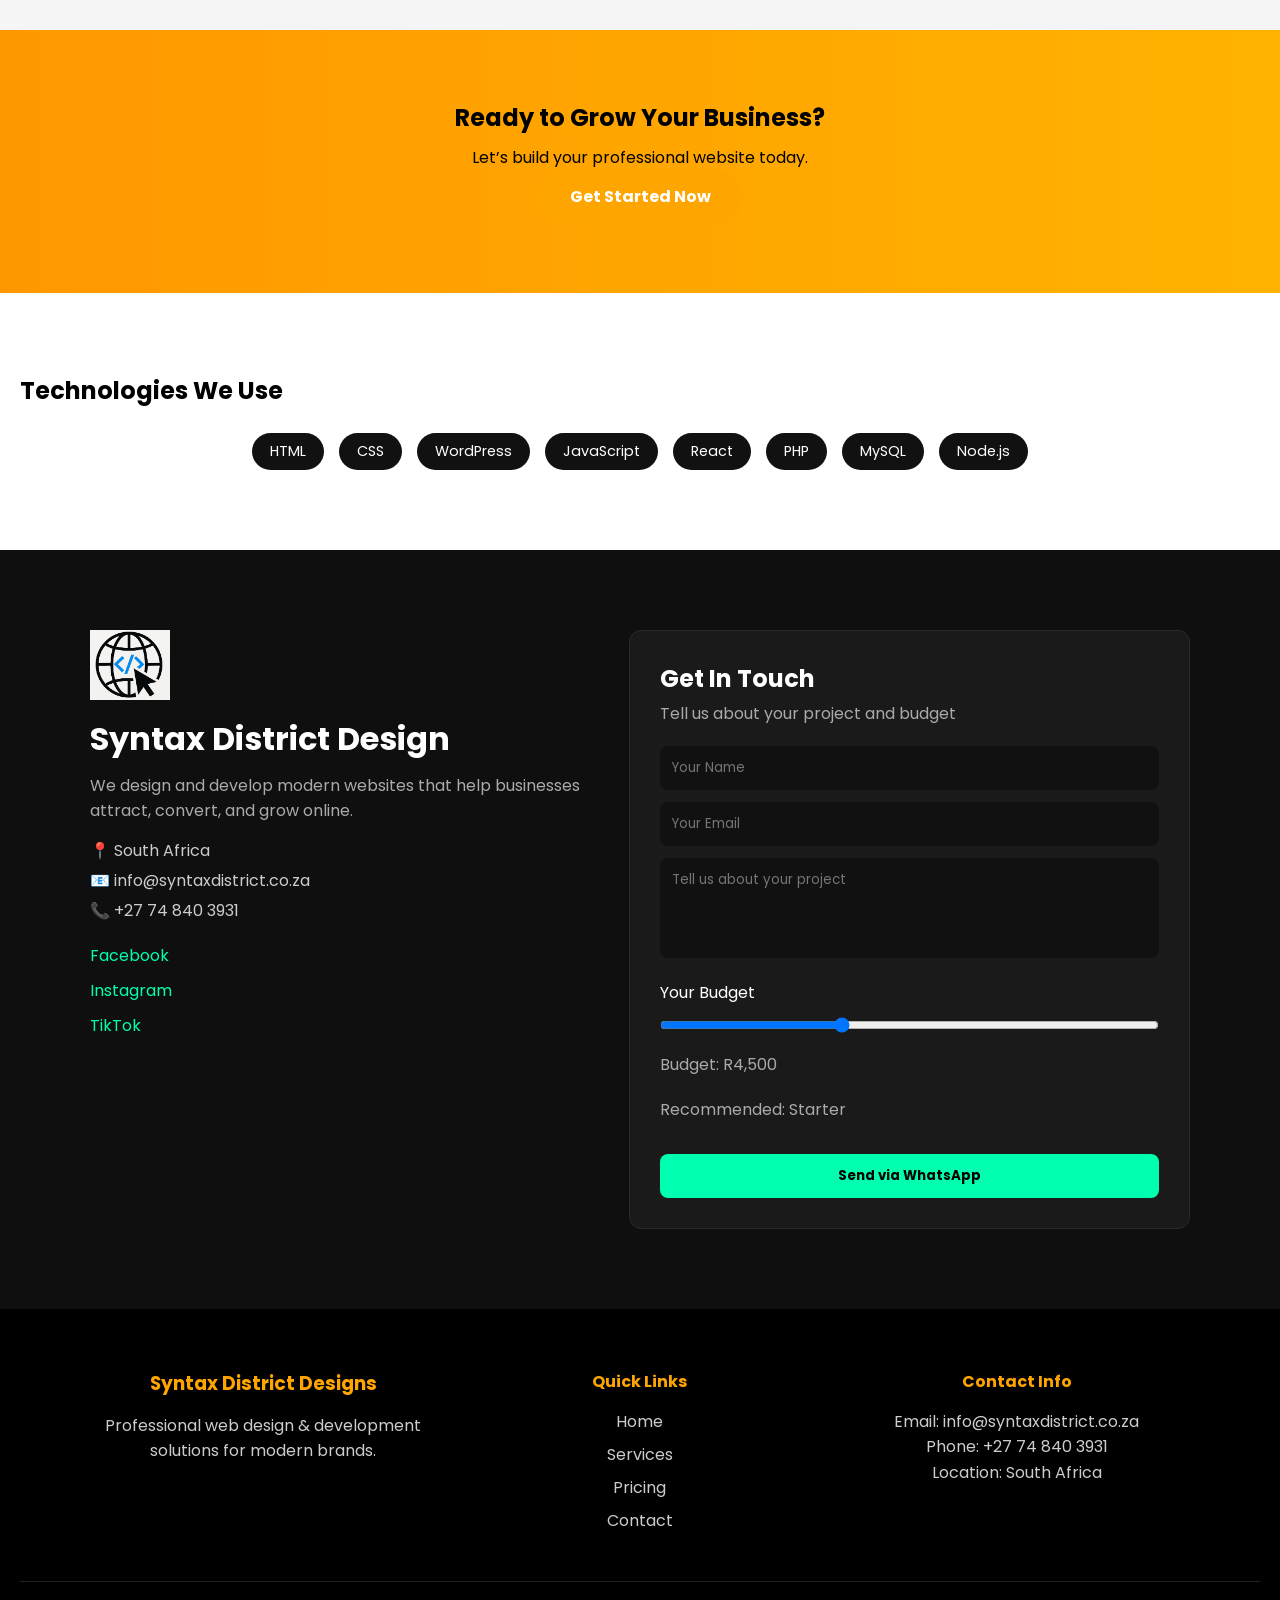
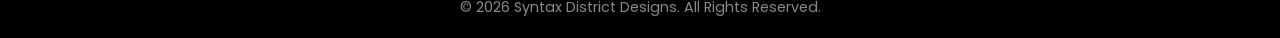
==== commit d10f924b: "more" ====
--- a/index.html
+++ b/index.html
@@ -538,20 +538,45 @@
 
 
 
-<!-- CLIENTS -->
+<!-- =========================
+     TRUSTED BY / CLIENTS
+========================= -->
+
 <section class="clients">
 
-  <h2>Trusted By</h2>
-
-  <div class="client-logos">
-    <img src="img/client1.png" alt="">
-    <img src="img/client2.png" alt="">
-    <img src="img/client3.png" alt="">
-    <img src="img/client4.png" alt="">
-  </div>
-
-</section>
-
+    <!-- HEADING -->
+    <div class="clients-heading">
+
+        <h2>Trusted By</h2>
+
+        <p>
+            Businesses, creators, and brands growing with Syntax District Designs.
+        </p>
+
+    </div>
+
+    <!-- LOGO SLIDER -->
+    <div class="logo-slider">
+
+        <div class="logo-track">
+
+            <!-- ORIGINAL LOGOS -->
+            <img src="img/client1.png" alt="Client Logo">
+            <img src="img/client2.png" alt="Client Logo">
+            <img src="img/client3.png" alt="Client Logo">
+            <img src="img/client4.png" alt="Client Logo">
+
+            <!-- DUPLICATED FOR SMOOTH LOOP -->
+            <img src="img/client1.png" alt="Client Logo">
+            <img src="img/client2.png" alt="Client Logo">
+            <img src="img/client3.png" alt="Client Logo">
+            <img src="img/client4.png" alt="Client Logo">
+
+        </div>
+
+    </div>
+
+</section>
 
 <!-- STATS -->
 <section class="stats">
--- a/css/style.css
+++ b/css/style.css
@@ -949,56 +949,352 @@
 }
 
 
-/* CLIENTS */
+
+
+
+/* =========================
+   TESTIMONIALS
+========================= */
+
+.testimonials-section {
+    padding: 110px 8%;
+    background: #050505;
+    color: white;
+    overflow: hidden;
+}
+
+/* HEADING */
+
+.testimonials-heading {
+    margin-bottom: 70px;
+}
+
+.testimonials-heading h2 {
+    font-size: 3rem;
+    text-align: left;
+    margin-bottom: 18px;
+    position: relative;
+}
+
+/* Accent line */
+
+.testimonials-heading h2::after {
+    content: "";
+
+    position: absolute;
+    left: 0;
+    bottom: -12px;
+
+    width: 80px;
+    height: 4px;
+
+    background: orange;
+    border-radius: 20px;
+}
+
+.testimonials-heading p {
+    color: #9e9e9e;
+    max-width: 650px;
+    line-height: 1.8;
+    margin-top: 30px;
+}
+
+/* GRID */
+
+.testimonials {
+    display: grid;
+    grid-template-columns: repeat(auto-fit, minmax(300px, 1fr));
+    gap: 30px;
+}
+
+/* CARD */
+
+.testimonial-card {
+    position: relative;
+
+    background: linear-gradient(
+        145deg,
+        #101010,
+        #181818
+    );
+
+    padding: 35px 30px;
+
+    border-radius: 20px;
+
+    border: 1px solid #1f1f1f;
+
+    transition: 0.4s ease;
+
+    overflow: hidden;
+}
+
+/* Hover */
+
+.testimonial-card:hover {
+    transform: translateY(-10px);
+    border: 1px solid orange;
+}
+
+/* Glow */
+
+.testimonial-card::before {
+    content: "";
+
+    position: absolute;
+    top: -80px;
+    right: -80px;
+
+    width: 180px;
+    height: 180px;
+
+    background: rgba(255,165,0,0.05);
+
+    border-radius: 50%;
+}
+
+/* Quote */
+
+.quote-icon {
+    font-size: 5rem;
+    color: rgba(255,255,255,0.05);
+
+    position: absolute;
+    top: 15px;
+    right: 25px;
+}
+
+/* Stars */
+
+.stars {
+    color: orange;
+    font-size: 1.1rem;
+    margin-bottom: 20px;
+
+    position: relative;
+    z-index: 2;
+}
+
+/* TEXT */
+
+.testimonial-card p {
+    color: #c2c2c2;
+    line-height: 1.8;
+    margin-bottom: 30px;
+
+    position: relative;
+    z-index: 2;
+}
+
+/* CLIENT INFO */
+
+.client-info {
+    display: flex;
+    align-items: center;
+    gap: 15px;
+
+    position: relative;
+    z-index: 2;
+}
+
+/* IMAGE */
+
+.client-image img {
+    width: 55px;
+    height: 55px;
+
+    border-radius: 50%;
+    object-fit: cover;
+
+    border: 2px solid orange;
+}
+
+/* NAME */
+
+.client-info h4 {
+    margin-bottom: 5px;
+    font-size: 1rem;
+}
+
+/* ROLE */
+
+.client-info span {
+    color: #9e9e9e;
+    font-size: 0.9rem;
+}
+
+/* RESPONSIVE */
+
+@media (max-width: 900px) {
+
+    .testimonials-heading h2 {
+        text-align: center;
+    }
+
+    .testimonials-heading h2::after {
+        left: 50%;
+        transform: translateX(-50%);
+    }
+
+    .testimonials-heading p {
+        text-align: center;
+        margin: 30px auto 0;
+    }
+
+}
+
+@media (max-width: 768px) {
+
+    .testimonials-section {
+        padding: 90px 5%;
+    }
+
+    .testimonials-heading h2 {
+        font-size: 2.3rem;
+    }
+
+    .testimonial-card {
+        padding: 30px 25px;
+    }
+
+}
+
+
+/* =========================
+   CLIENTS SECTION
+========================= */
 
 .clients {
-  padding: 60px 20px;
-  background: #f5f5f5;
-  text-align: center;
-}
-
-.client-logos {
-  display: flex;
-  justify-content: center;
-  gap: 30px;
-  flex-wrap: wrap;
-  margin-top: 30px;
-}
-
-.client-logos img {
-  width: 120px;
-  opacity: 0.7;
-}
-
-/* ---------- TESTIMONIALS ---------- */
-    .testimonials {
-        display: grid;
-        grid-template-columns: repeat(auto-fit, minmax(250px, 1fr));
-        gap: 20px;
-    }
-
-    .testimonial-card {
-        background: #111;
-        padding: 20px;
-        border-radius: 10px;
-        transition: 0.3s;
-    }
-
-    .testimonial-card:hover {
-        transform: translateY(-5px);
-        border: 1px solid orange;
-    }
-
-    .stars {
-        color: orange;
-        margin-bottom: 10px;
-    }
-
-    .client {
-        font-weight: bold;
-        margin-top: 10px;
-        color: #ccc;
-    }
+    padding: 100px 0;
+    background: #050505;
+    color: white;
+    overflow: hidden;
+}
+
+/* HEADING */
+
+.clients-heading {
+    text-align: center;
+    margin-bottom: 60px;
+}
+
+.clients-heading h2 {
+    font-size: 3rem;
+    margin-bottom: 15px;
+}
+
+.clients-heading p {
+    color: #9e9e9e;
+    font-size: 1rem;
+}
+
+/* SLIDER */
+
+.logo-slider {
+    width: 100%;
+    overflow: hidden;
+    position: relative;
+}
+
+/* Gradient fade edges */
+
+.logo-slider::before,
+.logo-slider::after {
+    content: "";
+
+    position: absolute;
+    top: 0;
+
+    width: 120px;
+    height: 100%;
+
+    z-index: 2;
+}
+
+.logo-slider::before {
+    left: 0;
+
+    background: linear-gradient(
+        to right,
+        #050505,
+        transparent
+    );
+}
+
+.logo-slider::after {
+    right: 0;
+
+    background: linear-gradient(
+        to left,
+        #050505,
+        transparent
+    );
+}
+
+/* TRACK */
+
+.logo-track {
+    display: flex;
+    align-items: center;
+    gap: 80px;
+
+    width: max-content;
+
+    animation: scrollLogos 25s linear infinite;
+}
+
+/* LOGOS */
+
+.logo-track img {
+    width: 140px;
+    opacity: 0.65;
+
+    transition: 0.3s ease;
+
+    filter: grayscale(100%);
+}
+
+.logo-track img:hover {
+    opacity: 1;
+    filter: grayscale(0%);
+    transform: scale(1.05);
+}
+
+/* ANIMATION */
+
+@keyframes scrollLogos {
+
+    0% {
+        transform: translateX(0);
+    }
+
+    100% {
+        transform: translateX(-50%);
+    }
+
+}
+
+/* RESPONSIVE */
+
+@media (max-width: 768px) {
+
+    .clients {
+        padding: 80px 0;
+    }
+
+    .clients-heading h2 {
+        font-size: 2.3rem;
+    }
+
+    .logo-track {
+        gap: 50px;
+    }
+
+    .logo-track img {
+        width: 100px;
+    }
+
+}
 
 
 
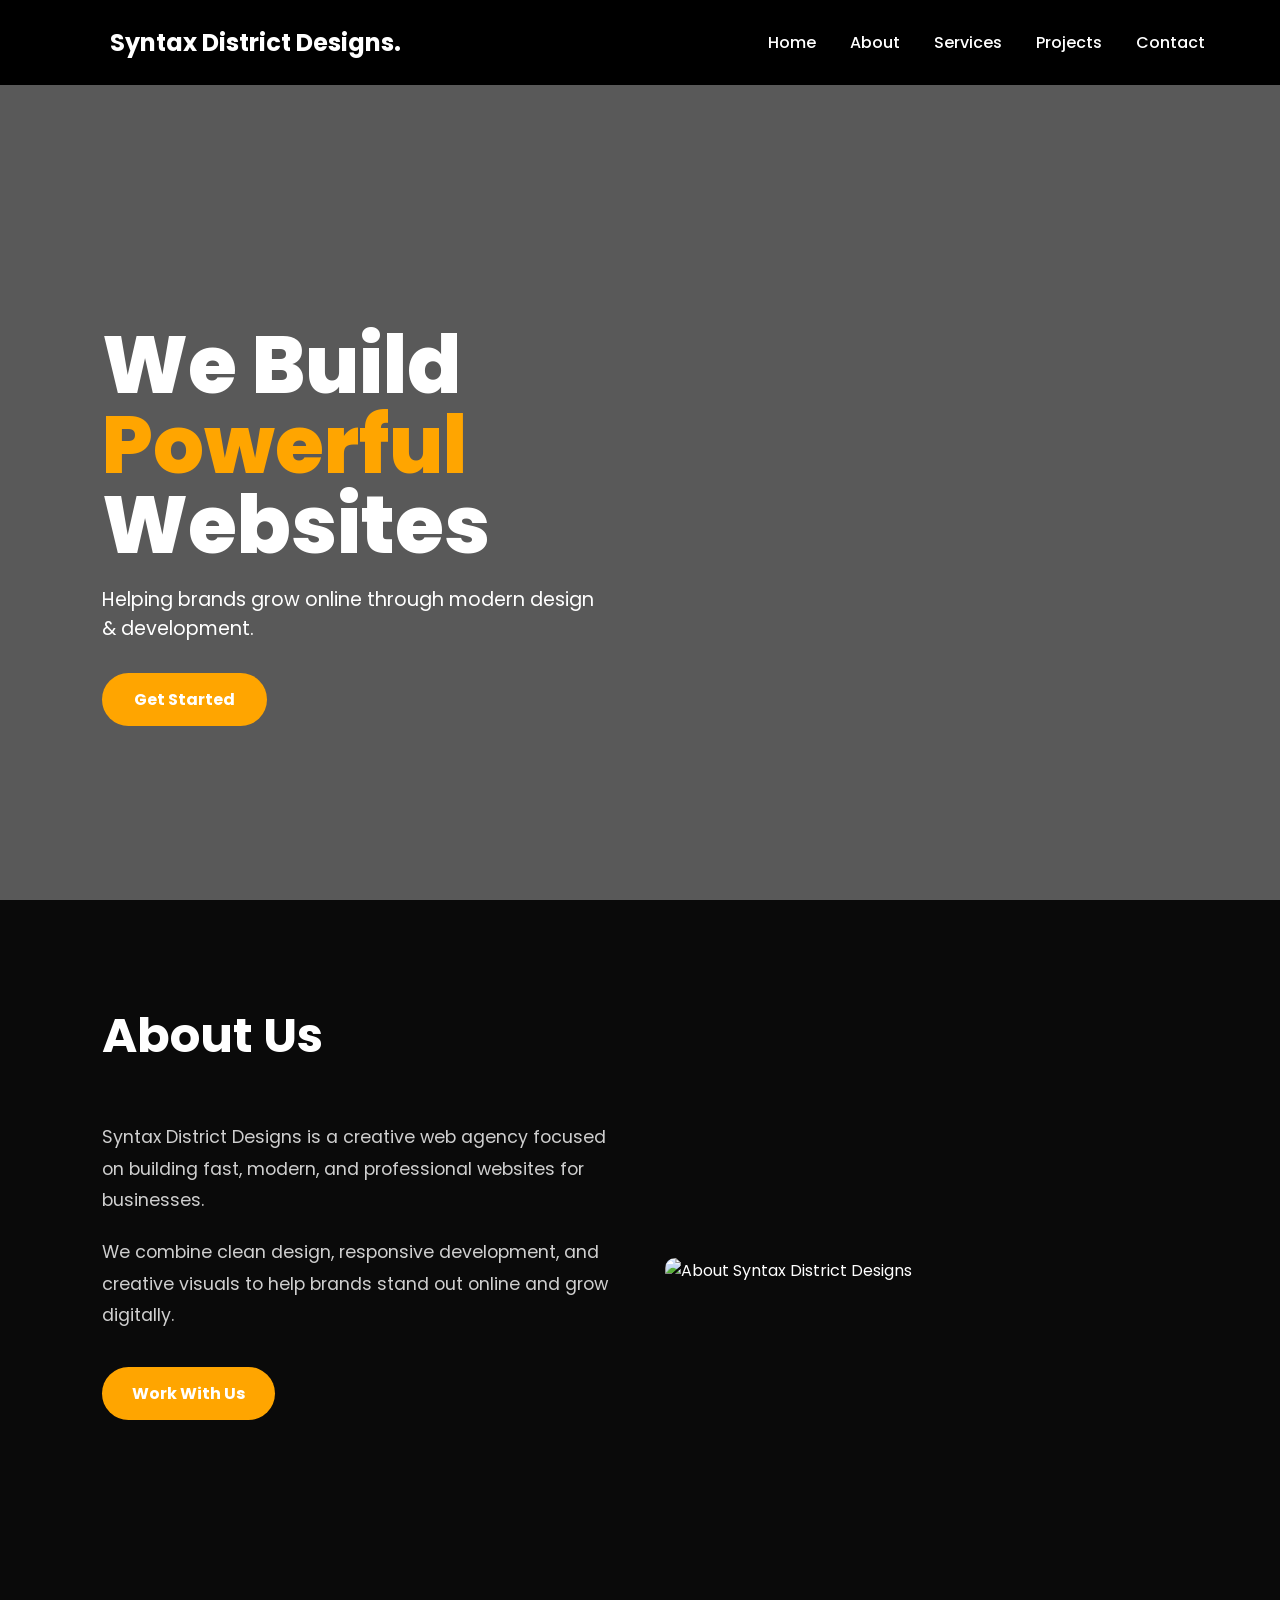
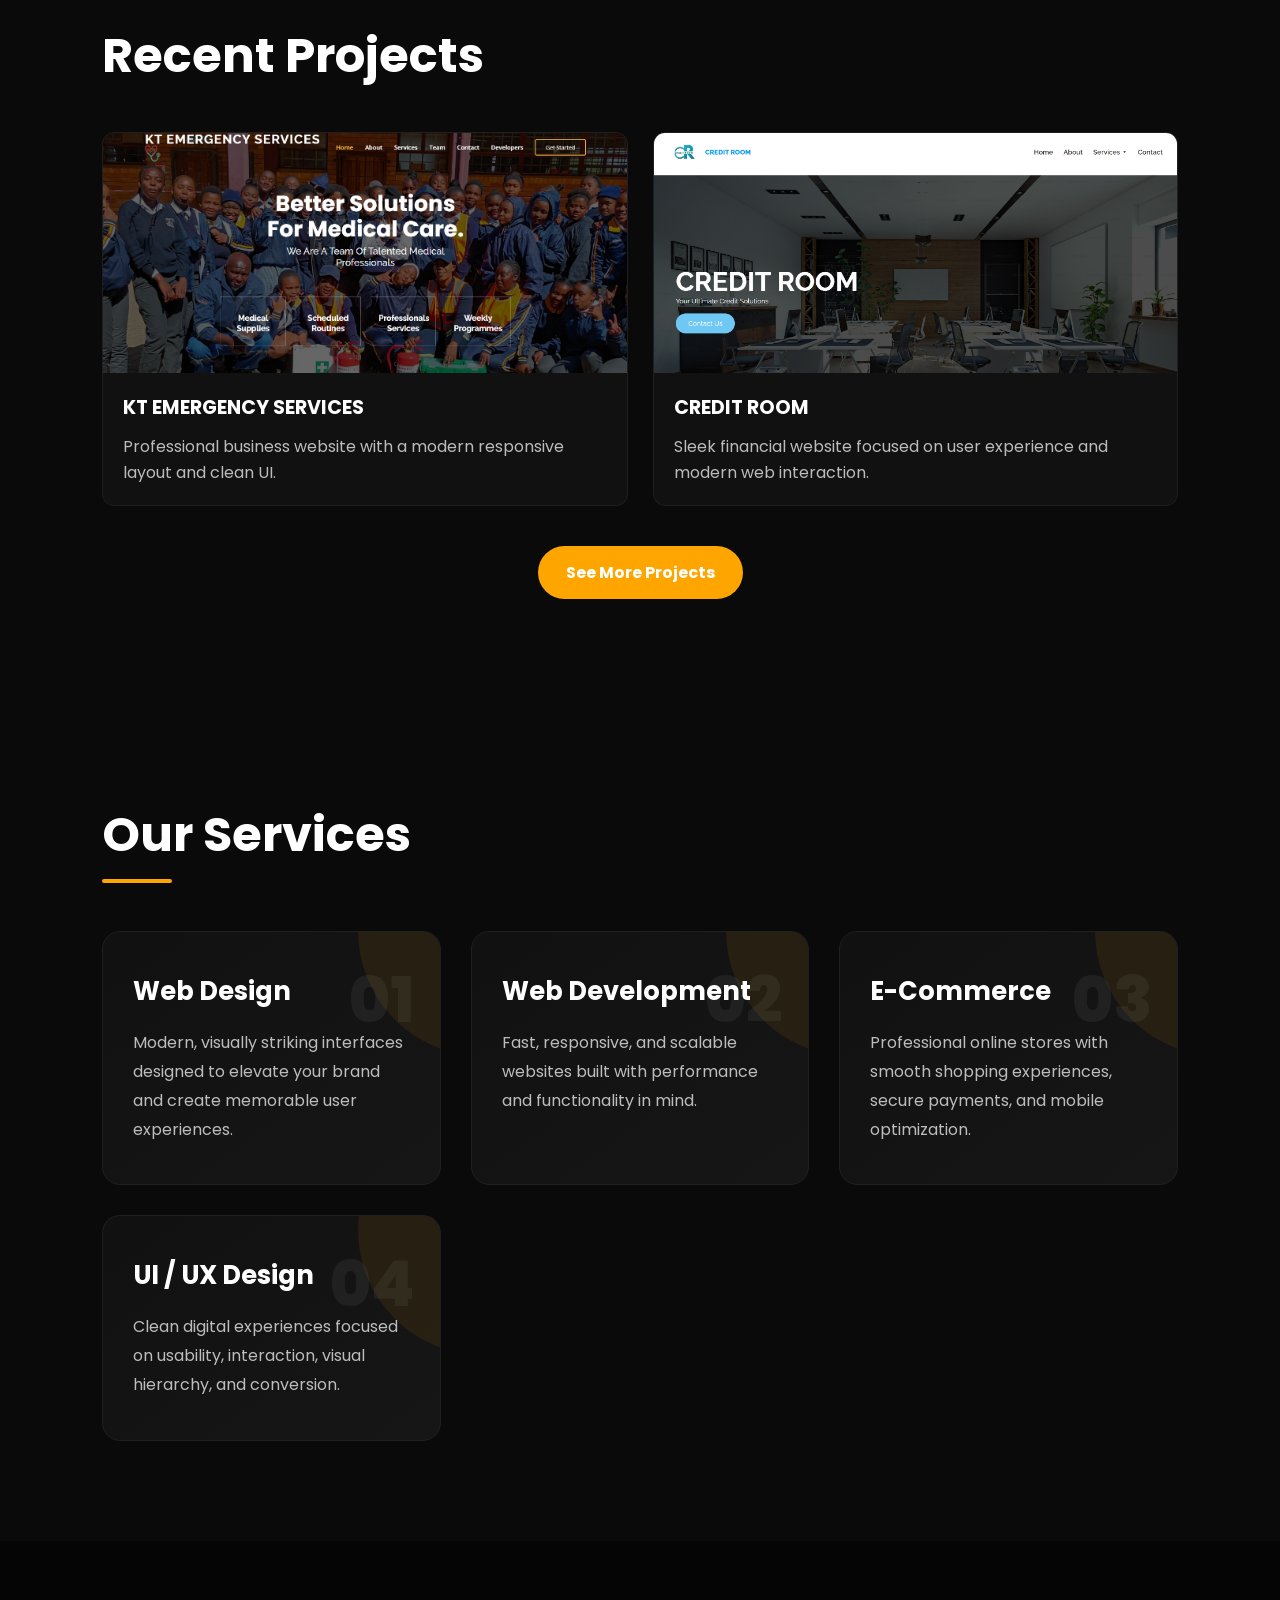
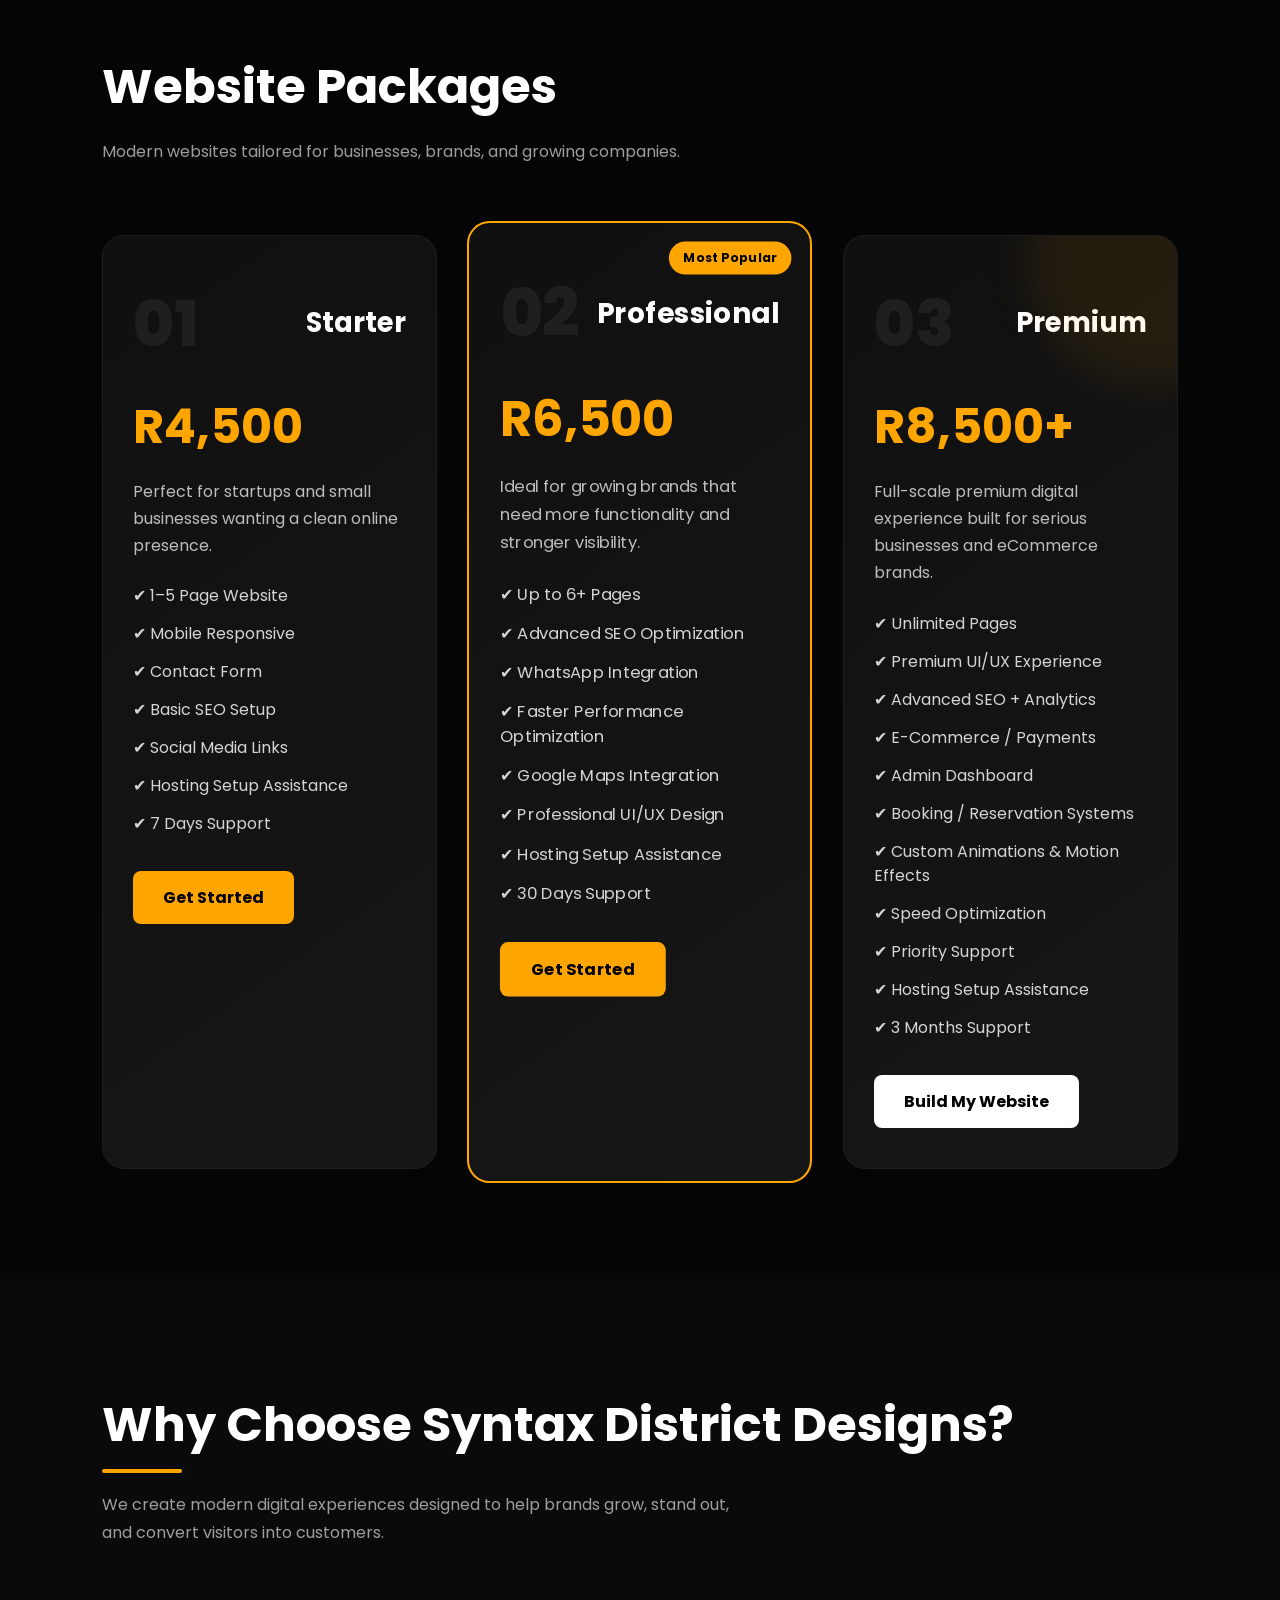
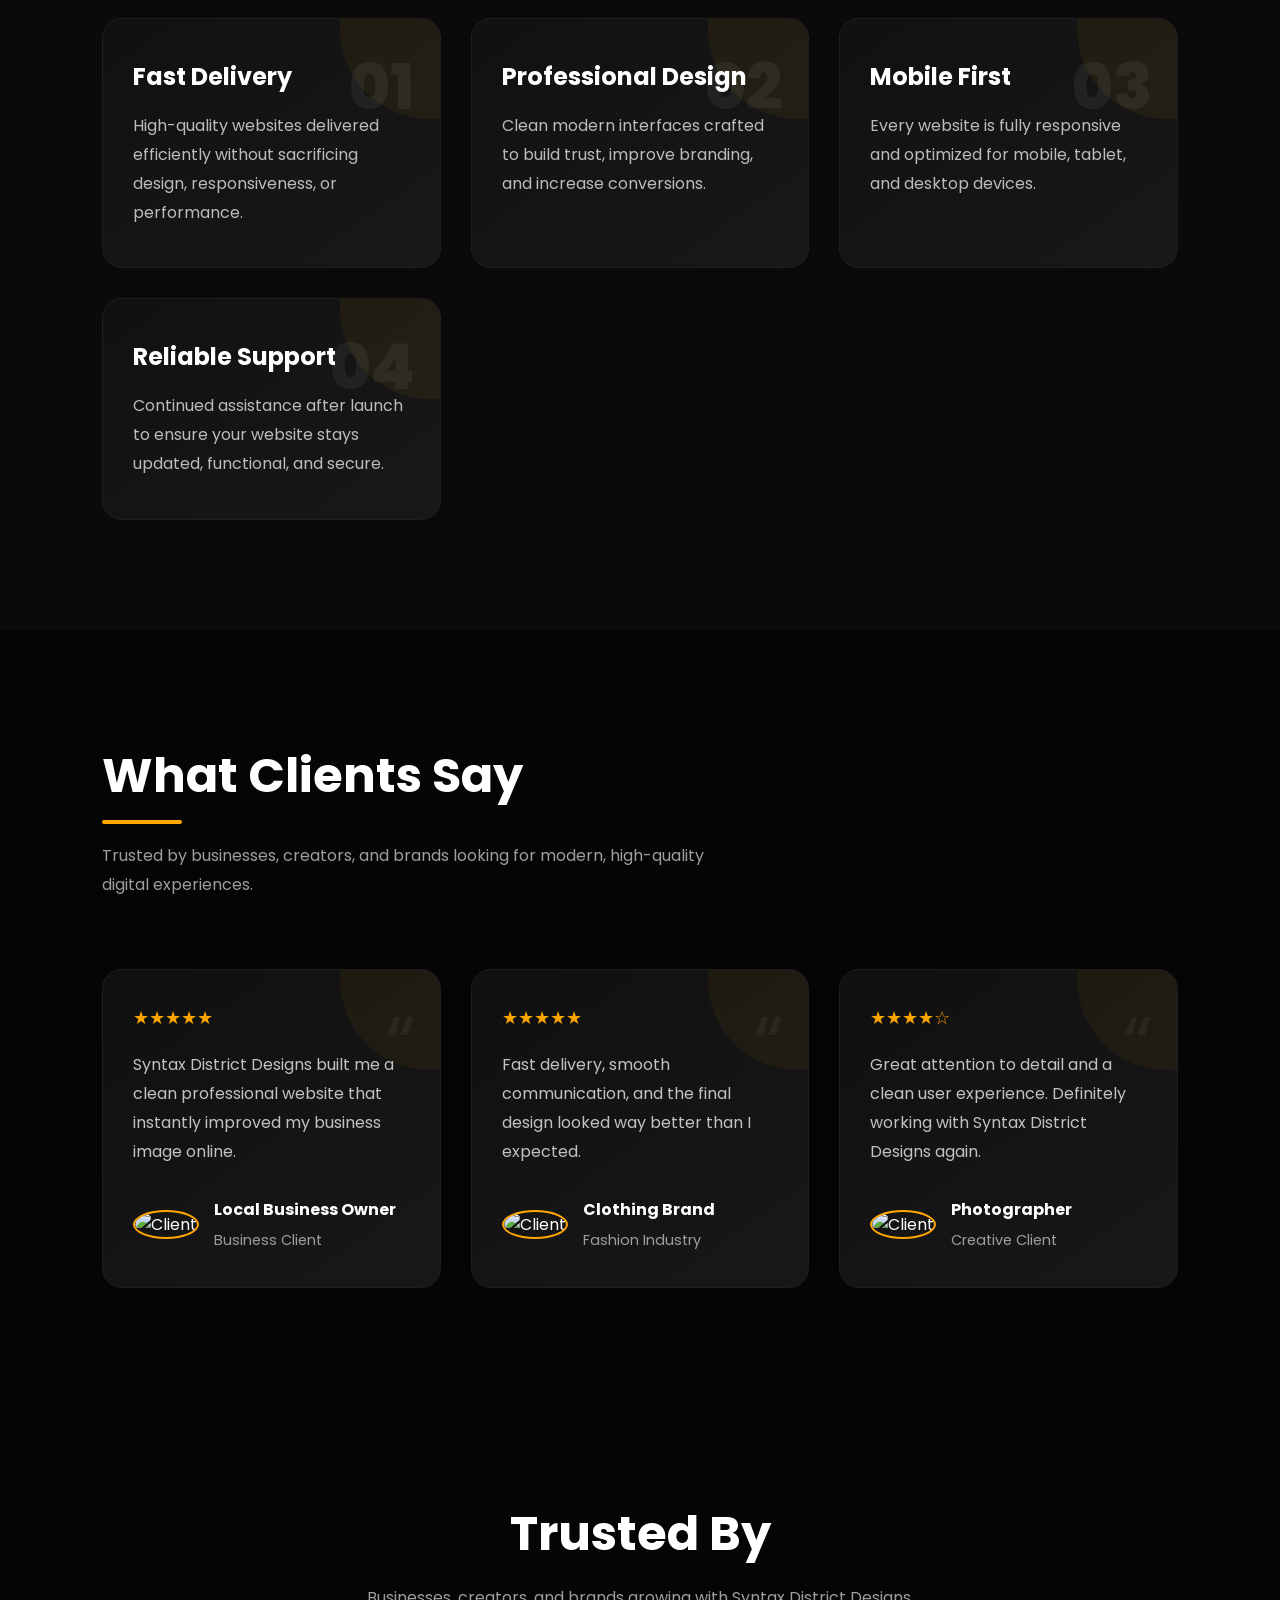
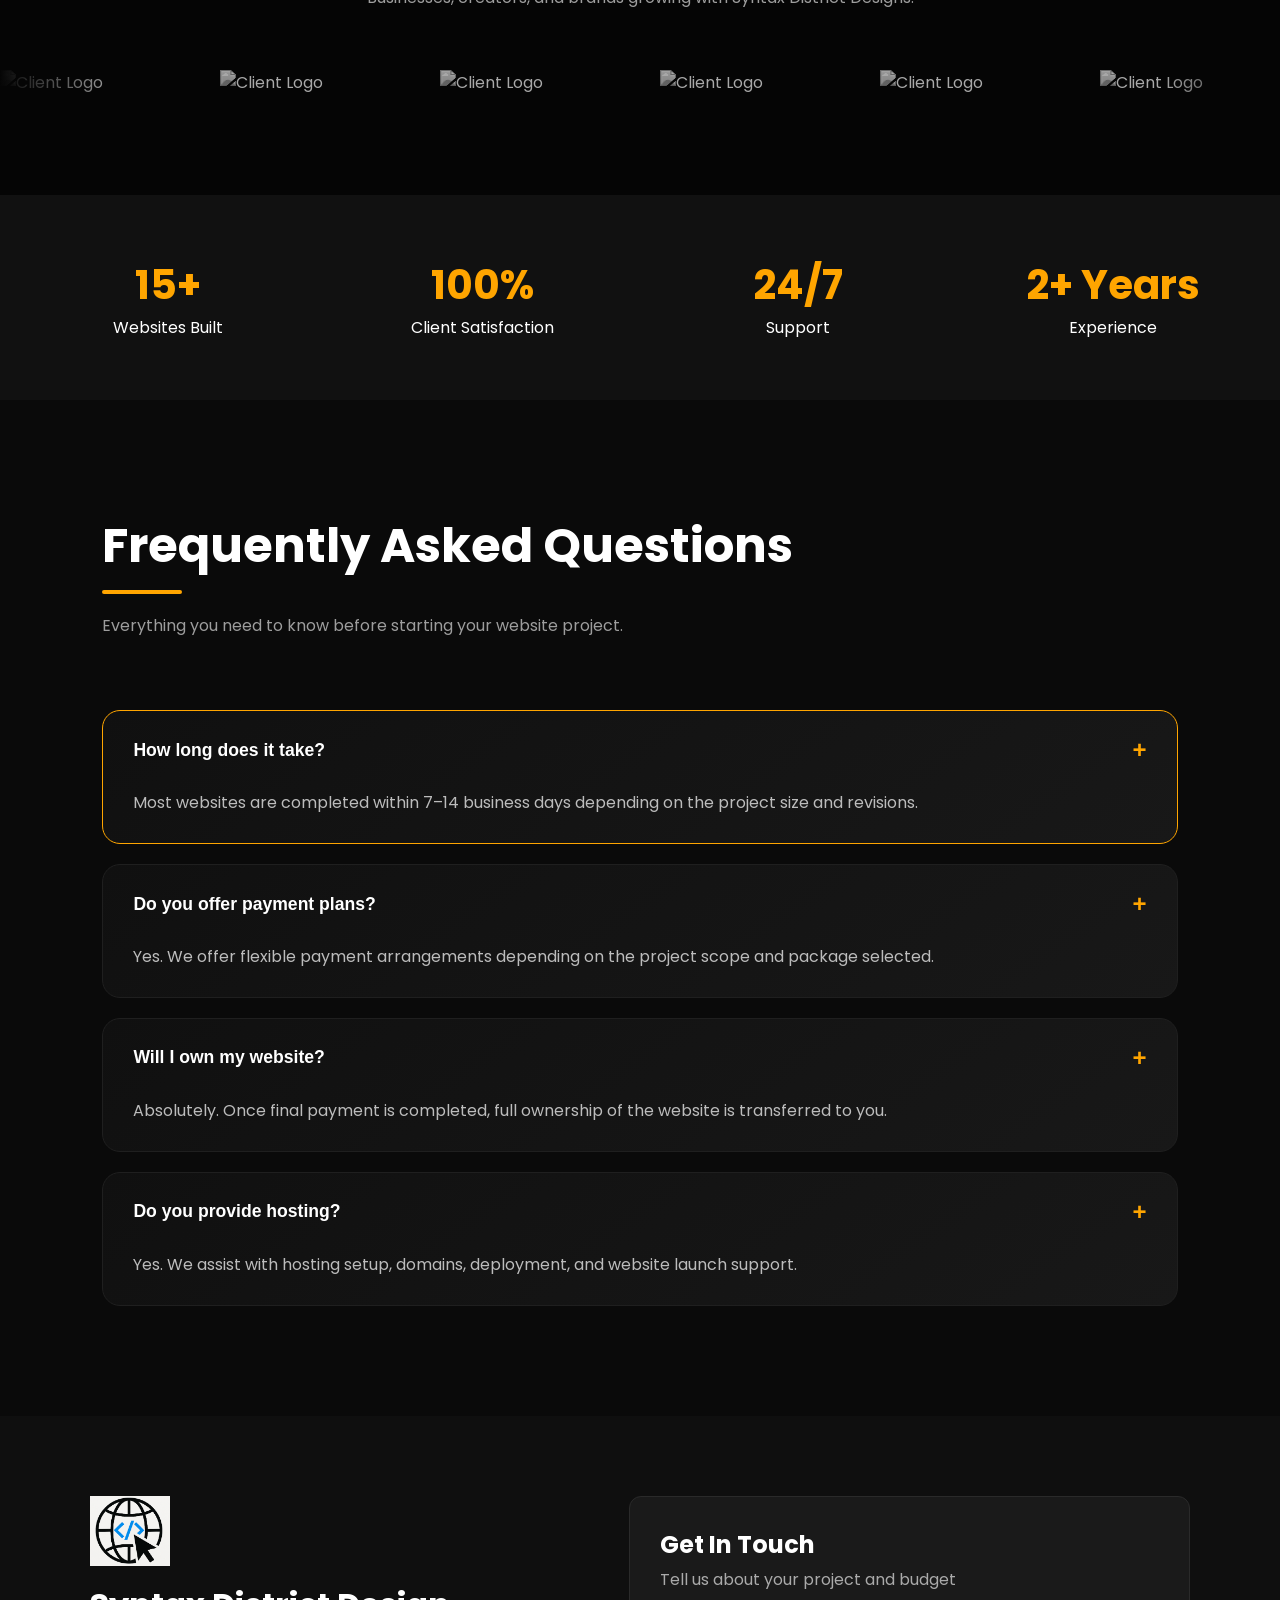
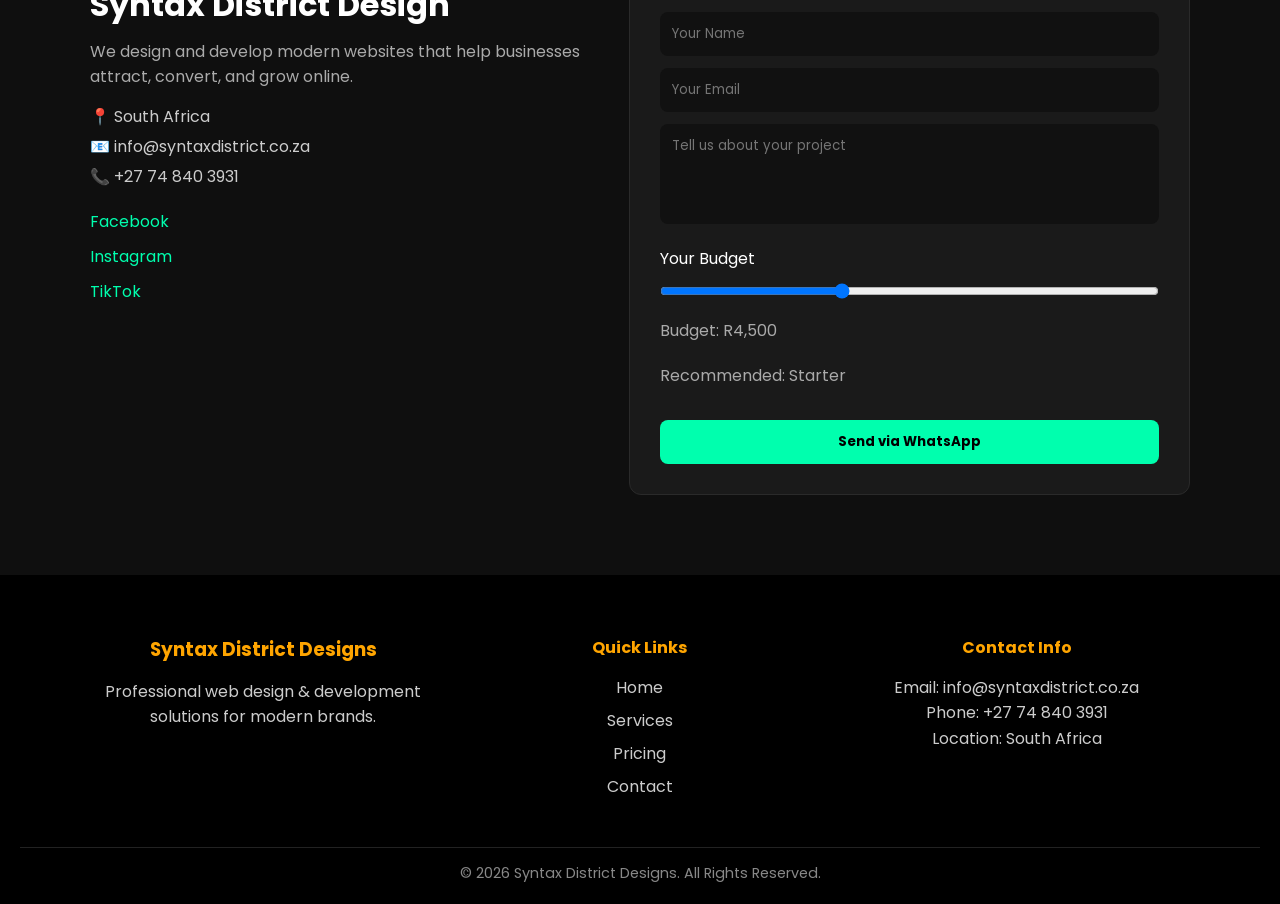
==== commit eb4d4c41: "push again" ====
--- a/index.html
+++ b/index.html
@@ -604,104 +604,142 @@
 </section>
 
 
-<!-- PROCESS -->
-<section class="process">
-
-  <h2>How We Work</h2>
-
-  <div class="steps">
-
-    <div class="step">
-      <span>1</span>
-      <h4>Consultation</h4>
-      <p>We understand your business needs.</p>
-    </div>
-
-    <div class="step">
-      <span>2</span>
-      <h4>Design</h4>
-      <p>We create modern websites.</p>
-    </div>
-
-    <div class="step">
-      <span>3</span>
-      <h4>Development</h4>
-      <p>We build fast & secure websites.</p>
-    </div>
-
-    <div class="step">
-      <span>4</span>
-      <h4>Testing</h4>
-      <p>We ensure everything works.</p>
-    </div>
-
-    <div class="step">
-      <span>5</span>
-      <h4>Launch</h4>
-      <p>Your website goes live.</p>
-    </div>
-
-  </div>
-
-</section>
-
-
-<!-- FAQ -->
-<section class="faq">
-
-  <h2>Frequently Asked Questions</h2>
-
-  <div class="faq-item">
-    <h4>How long does it take?</h4>
-    <p>Most websites are completed within 7–14 days.</p>
-  </div>
-
-  <div class="faq-item">
-    <h4>Do you offer payment plans?</h4>
-    <p>Yes, we offer flexible payment options.</p>
-  </div>
-
-  <div class="faq-item">
-    <h4>Will I own my website?</h4>
-    <p>Yes, full ownership after final payment.</p>
-  </div>
-
-  <div class="faq-item">
-    <h4>Do you provide hosting?</h4>
-    <p>Yes, we help with hosting and setup.</p>
-  </div>
-
-</section>
-
-
-<!-- CTA -->
-<section class="cta-banner">
-
-  <h2>Ready to Grow Your Business?</h2>
-  <p>Let’s build your professional website today.</p>
-
-  <a href="#contact" class="btn-primary">Get Started Now</a>
-
-</section>
-
-
-<!-- SKILLS -->
-<section class="skills">
-
-  <h1>Technologies We Use</h1>
-
-  <div class="skills-box">
-    <span>HTML</span>
-    <span>CSS</span>
-    <span>WordPress</span>
-    <span>JavaScript</span>
-    <span>React</span>
-    <span>PHP</span>
-    <span>MySQL</span>
-    <span>Node.js</span>
-  </div>
-
-</section>
+
+
+
+<!-- =========================
+     FAQ SECTION
+========================= -->
+
+<section class="faq" id="faq">
+
+    <!-- HEADING -->
+    <div class="faq-heading">
+
+        <h2>
+            Frequently Asked Questions
+        </h2>
+
+        <p>
+            Everything you need to know before starting your website project.
+        </p>
+
+    </div>
+
+    <!-- FAQ CONTAINER -->
+    <div class="faq-container">
+
+        <!-- ITEM 1 -->
+        <div class="faq-item active">
+
+            <button class="faq-question">
+
+                <span>
+                    How long does it take?
+                </span>
+
+                <span class="faq-icon">
+                    +
+                </span>
+
+            </button>
+
+            <div class="faq-answer">
+
+                <p>
+                    Most websites are completed within 7–14 business days
+                    depending on the project size and revisions.
+                </p>
+
+            </div>
+
+        </div>
+
+
+        <!-- ITEM 2 -->
+        <div class="faq-item">
+
+            <button class="faq-question">
+
+                <span>
+                    Do you offer payment plans?
+                </span>
+
+                <span class="faq-icon">
+                    +
+                </span>
+
+            </button>
+
+            <div class="faq-answer">
+
+                <p>
+                    Yes. We offer flexible payment arrangements depending
+                    on the project scope and package selected.
+                </p>
+
+            </div>
+
+        </div>
+
+
+        <!-- ITEM 3 -->
+        <div class="faq-item">
+
+            <button class="faq-question">
+
+                <span>
+                    Will I own my website?
+                </span>
+
+                <span class="faq-icon">
+                    +
+                </span>
+
+            </button>
+
+            <div class="faq-answer">
+
+                <p>
+                    Absolutely. Once final payment is completed,
+                    full ownership of the website is transferred to you.
+                </p>
+
+            </div>
+
+        </div>
+
+
+        <!-- ITEM 4 -->
+        <div class="faq-item">
+
+            <button class="faq-question">
+
+                <span>
+                    Do you provide hosting?
+                </span>
+
+                <span class="faq-icon">
+                    +
+                </span>
+
+            </button>
+
+            <div class="faq-answer">
+
+                <p>
+                    Yes. We assist with hosting setup, domains,
+                    deployment, and website launch support.
+                </p>
+
+            </div>
+
+        </div>
+
+    </div>
+
+</section>
+
 
 
 
--- a/css/style.css
+++ b/css/style.css
@@ -1316,97 +1316,175 @@
 }
 
 
-/* PROCESS */
-
-.process {
-  padding: 80px 20px;
-  text-align: center;
-}
-
-.steps {
-  display: grid;
-  grid-template-columns: repeat(auto-fit,minmax(200px,1fr));
-  gap: 25px;
-  max-width: 1000px;
-  margin: auto;
-  margin-top: 40px;
-}
-
-.step {
-  background: white;
-  padding: 25px;
-  border-radius: 12px;
-  box-shadow: 0 5px 15px rgba(0,0,0,0.1);
-}
-
-.step span {
-  display: inline-block;
-  background: orange;
-  color: black;
-  width: 35px;
-  height: 35px;
-  border-radius: 50%;
-  line-height: 35px;
-  margin-bottom: 10px;
-}
-
-
-/* FAQ */
+
+
+/* =========================
+   FAQ SECTION
+========================= */
 
 .faq {
-  background: #f5f5f5;
-  padding: 80px 20px;
-  text-align: center;
-}
+    padding: 110px 8%;
+    background: #0a0a0a;
+    color: white;
+}
+
+/* HEADING */
+
+.faq-heading {
+    margin-bottom: 70px;
+}
+
+.faq-heading h2 {
+    font-size: 3rem;
+    text-align: left;
+    margin-bottom: 18px;
+    position: relative;
+}
+
+/* Accent line */
+
+.faq-heading h2::after {
+    content: "";
+
+    position: absolute;
+    left: 0;
+    bottom: -12px;
+
+    width: 80px;
+    height: 4px;
+
+    background: orange;
+    border-radius: 20px;
+}
+
+.faq-heading p {
+    color: #9d9d9d;
+    max-width: 600px;
+    line-height: 1.8;
+    margin-top: 30px;
+}
+
+/* CONTAINER */
+
+.faq-container {
+    display: flex;
+    flex-direction: column;
+    gap: 20px;
+}
+
+/* ITEM */
 
 .faq-item {
-  max-width: 700px;
-  margin: 20px auto;
-  text-align: left;
-  background: white;
-  padding: 20px;
-  border-radius: 8px;
-}
-
-
-/* CTA */
-
-.cta-banner {
-  background: linear-gradient(to right,#ff9800,#ffb300);
-  color: black;
-  text-align: center;
-  padding: 70px 20px;
-}
-
-.cta-banner h2 {
-  margin-bottom: 10px;
-}
-
-
-/* SKILLS */
-
-.skills {
-  padding: 80px 20px;
-  text-align: left;
-}
-
-
-
-.skills-box {
-  display: flex;
-  justify-content: center;
-  gap: 15px;
-  flex-wrap: wrap;
-  margin-top: 25px;
-}
-
-.skills-box span {
-  background: #111;
-  color: white;
-  padding: 8px 18px;
-  border-radius: 20px;
-  font-size: 0.9rem;
-}
+    background: linear-gradient(
+        145deg,
+        #101010,
+        #181818
+    );
+
+    border: 1px solid #1f1f1f;
+
+    border-radius: 18px;
+
+    overflow: hidden;
+
+    transition: 0.3s ease;
+}
+
+/* Hover */
+
+.faq-item:hover {
+    border: 1px solid orange;
+}
+
+/* ACTIVE */
+
+.faq-item.active {
+    border: 1px solid orange;
+}
+
+/* QUESTION BUTTON */
+
+.faq-question {
+    width: 100%;
+
+    background: transparent;
+    border: none;
+
+    color: white;
+
+    padding: 25px 30px;
+
+    display: flex;
+    align-items: center;
+    justify-content: space-between;
+
+    cursor: pointer;
+
+    font-size: 1.1rem;
+    font-weight: 600;
+
+    text-align: left;
+}
+
+/* ICON */
+
+.faq-icon {
+    font-size: 1.5rem;
+    color: orange;
+}
+
+/* ANSWER */
+
+.faq-answer {
+    padding: 0 30px 25px;
+}
+
+.faq-answer p {
+    color: #bcbcbc;
+    line-height: 1.8;
+}
+
+/* RESPONSIVE */
+
+@media (max-width: 900px) {
+
+    .faq-heading h2 {
+        text-align: center;
+    }
+
+    .faq-heading h2::after {
+        left: 50%;
+        transform: translateX(-50%);
+    }
+
+    .faq-heading p {
+        text-align: center;
+        margin: 30px auto 0;
+    }
+
+}
+
+@media (max-width: 768px) {
+
+    .faq {
+        padding: 90px 5%;
+    }
+
+    .faq-heading h2 {
+        font-size: 2.3rem;
+    }
+
+    .faq-question {
+        padding: 22px 20px;
+        font-size: 1rem;
+    }
+
+    .faq-answer {
+        padding: 0 20px 22px;
+    }
+
+}
+
 
 
 
